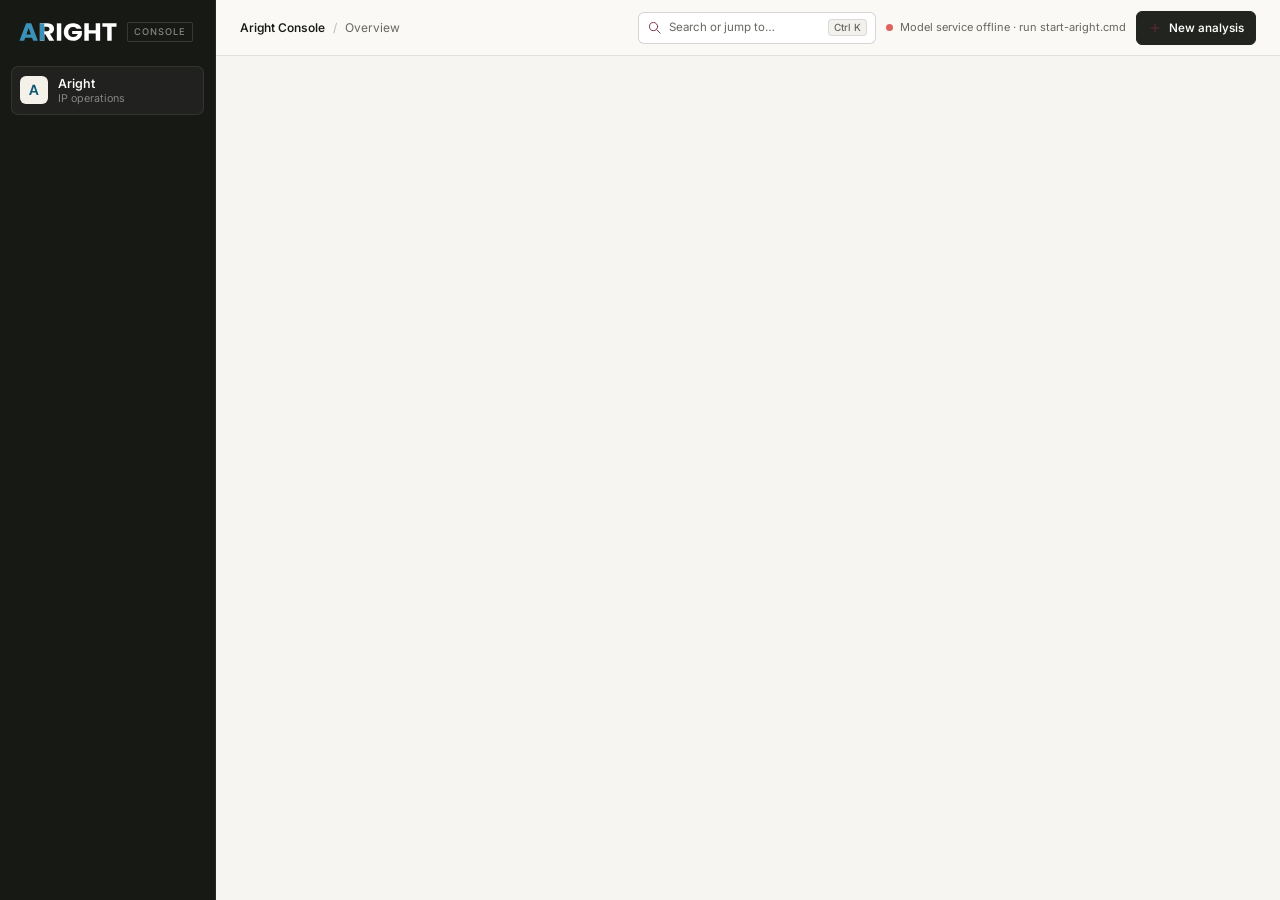
==== admin/index.html @ 4eee5be9 "Redesign analysis dashboard and enrich GitHub reports" ====
<!doctype html>
<html lang="en">
<head>
  <meta charset="utf-8" />
  <meta name="viewport" content="width=device-width, initial-scale=1, viewport-fit=cover" />
  <title>Aright Console | AI Analysis &amp; IPR Scoring</title>
  <meta name="description" content="Screen text, images, video, audio and public GitHub code repositories, score their IP readiness, and get a concrete action plan." />
  <meta name="robots" content="noindex" />
  <meta name="theme-color" content="#171915" />
  <link rel="icon" href="../assets/img/brand-mark.svg" type="image/svg+xml" />
  <link rel="icon" href="../assets/img/favicon-32.png" sizes="32x32" />
  <link rel="stylesheet" href="../css/styles.css" />
  <link rel="stylesheet" href="../css/admin.css" />
</head>
<body class="console is-checking-access">

  <svg width="0" height="0" style="position:absolute" aria-hidden="true" focusable="false">
    <defs>
      <symbol id="i-gauge" viewBox="0 0 24 24"><circle cx="12" cy="12" r="9"/><path d="M12 12l4.2-4.2"/><path d="M12 5v1.6M5 12h1.6M17.4 12H19M7.05 7.05l1.13 1.13M16.95 7.05l-1.13 1.13"/><circle cx="12" cy="12" r="1.2"/></symbol>
      <symbol id="i-shield" viewBox="0 0 24 24"><path d="M12 3l7 2.8V11c0 4.8-3.1 8.4-7 10-3.9-1.6-7-5.2-7-10V5.8z"/><path d="M9 12l2 2 4-4"/></symbol>
      <symbol id="i-folder" viewBox="0 0 24 24"><path d="M3 7a2 2 0 0 1 2-2h4l2 2h8a2 2 0 0 1 2 2v9a2 2 0 0 1-2 2H5a2 2 0 0 1-2-2z"/><path d="M3 11h18"/></symbol>
      <symbol id="i-facet" viewBox="0 0 24 24"><path d="M7 3h10l4.5 6L12 21 2.5 9z"/><path d="M2.5 9h19M9 3l3 6 3-6M12 9v12"/></symbol>
      <symbol id="i-node" viewBox="0 0 24 24"><rect x="3" y="4" width="6.5" height="5" rx="1.5"/><rect x="14.5" y="15" width="6.5" height="5" rx="1.5"/><path d="M9.5 6.5H13a3 3 0 0 1 3 3V15"/><circle cx="12.5" cy="12" r="1.6"/><path d="M3 15v-2.5h5.5"/></symbol>
      <symbol id="i-text" viewBox="0 0 24 24"><path d="M6 3h8l4 4v14H6z"/><path d="M14 3v4h4M9 12h6M9 15.5h6M9 8.5h2.5"/></symbol>
      <symbol id="i-image" viewBox="0 0 24 24"><rect x="3" y="4" width="18" height="16" rx="2"/><circle cx="8.5" cy="9.5" r="1.8"/><path d="M21 16l-5.5-5.5L5 20"/></symbol>
      <symbol id="i-video" viewBox="0 0 24 24"><rect x="2.5" y="6" width="13" height="12" rx="2"/><path d="M15.5 10.5l6-3.5v10l-6-3.5z"/></symbol>
      <symbol id="i-audio" viewBox="0 0 24 24"><path d="M4 10v4M8 7v10M12 4v16M16 8v8M20 11v2"/></symbol>
      <symbol id="i-code" viewBox="0 0 24 24"><path d="M8.5 7L3.5 12l5 5M15.5 7l5 5-5 5M13.5 4l-3 16"/></symbol>
      <symbol id="i-upload" viewBox="0 0 24 24"><path d="M12 16V4M7 9l5-5 5 5"/><path d="M4 15v3a2 2 0 0 0 2 2h12a2 2 0 0 0 2-2v-3"/></symbol>
      <symbol id="i-download" viewBox="0 0 24 24"><path d="M12 4v12M7 11l5 5 5-5"/><path d="M4 15v3a2 2 0 0 0 2 2h12a2 2 0 0 0 2-2v-3"/></symbol>
      <symbol id="i-check" viewBox="0 0 24 24"><path d="M5 12.5l4.5 4.5L19 7.5"/></symbol>
      <symbol id="i-close" viewBox="0 0 24 24"><path d="M6 6l12 12M18 6L6 18"/></symbol>
      <symbol id="i-back" viewBox="0 0 24 24"><path d="M19 12H5M11 6l-6 6 6 6"/></symbol>
      <symbol id="i-alert" viewBox="0 0 24 24"><path d="M12 3.5l9.5 16.5h-19z"/><path d="M12 9.5v4.5M12 17.2v.3"/></symbol>
      <symbol id="i-lock" viewBox="0 0 24 24"><rect x="4.5" y="10.5" width="15" height="10" rx="2"/><path d="M8 10.5V7.5a4 4 0 0 1 8 0v3"/></symbol>
      <symbol id="i-home" viewBox="0 0 24 24"><path d="M3.5 10.5L12 3l8.5 7.5"/><path d="M5.5 9.5V21h13V9.5M9.5 21v-7h5v7"/></symbol>
      <symbol id="i-search" viewBox="0 0 24 24"><circle cx="10.5" cy="10.5" r="6.5"/><path d="M15.5 15.5L21 21"/></symbol>
      <symbol id="i-plus" viewBox="0 0 24 24"><path d="M12 5v14M5 12h14"/></symbol>
      <symbol id="i-clock" viewBox="0 0 24 24"><circle cx="12" cy="12" r="9"/><path d="M12 7v5l3.5 2"/></symbol>
    </defs>
  </svg>

  <div class="shell">
    <aside class="side">
      <div class="side__top">
        <a class="side__brand" href="../index.html" aria-label="Aright website">
          <img class="brand-logo" src="../assets/img/brand-logo-light.svg" alt="Aright" width="112" height="22" />
          <img class="brand-mark" src="../assets/img/brand-mark.svg" alt="" width="24" height="24" aria-hidden="true" />
          <span>Console</span>
        </a>
        <div class="side__workspace" aria-label="Current workspace">
          <span class="side__workspace-mark" aria-hidden="true">A</span>
          <span class="side__workspace-copy"><strong>Aright</strong><small>IP operations</small></span>
        </div>
      </div>

      <nav class="side__nav" aria-label="Console">
        <span class="side__label">Workspace</span>
        <button class="side__link is-active" type="button" data-view="overview" aria-current="page" aria-label="Overview">
          <svg class="icon" aria-hidden="true"><use href="#i-home"/></svg><span class="side__long">Overview</span><span class="side__short">Home</span>
        </button>
        <button class="side__link" type="button" data-view="analyze" aria-label="New analysis">
          <svg class="icon" aria-hidden="true"><use href="#i-gauge"/></svg><span class="side__long">New analysis</span><span class="side__short">Analyze</span>
        </button>
        <button class="side__link" type="button" data-view="assets" aria-label="Asset register">
          <svg class="icon" aria-hidden="true"><use href="#i-facet"/></svg><span class="side__long">Asset register</span><span class="side__short">Register</span>
          <b class="side__count" id="assetCount">0</b>
        </button>
        <button class="side__link" type="button" data-view="evidence" aria-label="Evidence vault">
          <svg class="icon" aria-hidden="true"><use href="#i-folder"/></svg><span class="side__long">Evidence vault</span><span class="side__short">Evidence</span>
        </button>
      </nav>

      <div class="side__foot">
        <a class="side__back" href="../THIRD_PARTY_NOTICES.md" target="_blank" rel="noopener">Model notices</a>
        <a class="side__back" href="../index.html">
          <svg class="icon" aria-hidden="true"><use href="#i-back"/></svg>Back to website
        </a>
      </div>
    </aside>

    <div class="app-frame">
      <header class="topbar">
        <div class="topbar__context">
          <span class="topbar__product">Aright Console</span>
          <span class="topbar__separator" aria-hidden="true">/</span>
          <span class="topbar__workspace">IP operations</span>
        </div>
        <div class="topbar__tools">
          <button class="command-trigger" type="button" id="commandTrigger" aria-label="Search or jump to a console page or asset" aria-haspopup="dialog" aria-controls="commandMenu">
            <svg class="icon" aria-hidden="true"><use href="#i-search"/></svg><span>Search or jump to…</span><kbd>Ctrl K</kbd>
          </button>
          <p class="conn" id="conn" data-state="checking" role="status">
            <i aria-hidden="true"></i><span id="connText">Connecting to detectors…</span>
          </p>
          <button class="topbar__new" type="button" id="newAnalysisBtn" aria-label="Start a new analysis">
            <svg class="icon" aria-hidden="true"><use href="#i-plus"/></svg><span>New analysis</span>
          </button>
        </div>
      </header>

      <main class="main" id="main">

      <!-- ===== OVERVIEW ===== -->
      <section class="view is-active" id="view-overview" aria-labelledby="overviewTitle">
        <header class="view__head view__head--overview">
          <div>
            <p class="eyebrow">Workspace overview</p>
            <h1 class="view__title" id="overviewTitle">IP operations at a glance</h1>
            <p class="view__lead">Review risk, evidence readiness and the work that needs your attention.</p>
          </div>
          <button class="btn btn--maroon" type="button" id="overviewNewAnalysis">
            <svg class="icon" aria-hidden="true"><use href="#i-plus"/></svg>New analysis
          </button>
        </header>

        <ul class="overview-metrics" id="overviewMetrics" aria-label="Workspace metrics"></ul>

        <div class="overview-grid">
          <section class="overview-panel overview-panel--attention" aria-labelledby="attentionTitle">
            <header class="panel-head">
              <div><p class="panel-kicker">Priority queue</p><h2 id="attentionTitle">Needs attention</h2></div>
              <button class="text-action" type="button" data-overview-view="assets">View register</button>
            </header>
            <div class="overview-list" id="attentionList"></div>
          </section>

          <section class="overview-panel" aria-labelledby="recentTitle">
            <header class="panel-head">
              <div><p class="panel-kicker">Latest changes</p><h2 id="recentTitle">Recent analyses</h2></div>
              <button class="text-action" type="button" data-overview-view="assets">View all</button>
            </header>
            <div class="overview-list" id="recentList"></div>
          </section>
        </div>

        <section class="overview-status" aria-label="System and evidence status">
          <div class="overview-status__item">
            <span class="status-mark status-mark--service" aria-hidden="true"></span>
            <span><strong>Detector service</strong><small id="overviewDetectorStatus">Checking connected models…</small></span>
          </div>
          <div class="overview-status__item">
            <svg class="icon" aria-hidden="true"><use href="#i-folder"/></svg>
            <span><strong>Evidence storage</strong><small>Browser-local · export records for durable retention</small></span>
          </div>
          <div class="overview-status__item">
            <svg class="icon" aria-hidden="true"><use href="#i-shield"/></svg>
            <span><strong>Review standard</strong><small>Detector signals stay separate from IPR readiness</small></span>
          </div>
        </section>
      </section>

      <!-- ===== ANALYZE ===== -->
      <section class="view" id="view-analyze" aria-labelledby="analyzeTitle" hidden>
        <header class="view__head view__head--compact">
          <div>
            <p class="eyebrow">AI analysis &amp; IPR scoring</p>
            <h1 class="view__title" id="analyzeTitle">Screen a new asset</h1>
          </div>
          <p class="view__lead">Run a detector, assess evidence readiness and create a prioritized review plan.</p>
        </header>

        <ol class="flow" id="flow" aria-label="Progress">
          <li data-step="upload" aria-label="Step 1: Import or upload"><b>1</b><span>Import / upload</span></li>
          <li data-step="score" aria-label="Step 2: AI analysis and IPR score"><b>2</b><span>AI analysis &amp; IPR score</span></li>
          <li data-step="plan" aria-label="Step 3: Action plan"><b>3</b><span>Action plan</span></li>
          <li data-step="protect" aria-label="Step 4: Review and protection"><b>4</b><span>Review &amp; protection</span></li>
        </ol>

        <div class="workspace">
          <form class="box intake" id="intake" novalidate>
            <div class="types" role="tablist" aria-label="Asset type">
              <button class="types__btn is-active" type="button" role="tab" id="type-text" aria-selected="true" aria-controls="pane-text" data-type="text">
                <svg class="icon" aria-hidden="true"><use href="#i-text"/></svg>Text
              </button>
              <button class="types__btn" type="button" role="tab" id="type-image" aria-selected="false" aria-controls="pane-image" data-type="image" tabindex="-1">
                <svg class="icon" aria-hidden="true"><use href="#i-image"/></svg>Image
              </button>
              <button class="types__btn" type="button" role="tab" id="type-video" aria-selected="false" aria-controls="pane-video" data-type="video" tabindex="-1">
                <svg class="icon" aria-hidden="true"><use href="#i-video"/></svg>Video
              </button>
              <button class="types__btn" type="button" role="tab" id="type-audio" aria-selected="false" aria-controls="pane-audio" data-type="audio" tabindex="-1">
                <svg class="icon" aria-hidden="true"><use href="#i-audio"/></svg><span>Audio</span><small class="types__availability" id="audioAvailabilityBadge" hidden>Unavailable hosted</small>
              </button>
              <button class="types__btn" type="button" role="tab" id="type-code" aria-selected="false" aria-controls="pane-code" data-type="code" tabindex="-1">
                <svg class="icon" aria-hidden="true"><use href="#i-code"/></svg><span>Code</span>
              </button>
            </div>

            <!-- Text -->
            <div class="pane" id="pane-text" role="tabpanel" aria-labelledby="type-text" data-pane="text">
              <label class="field" for="textInput">
                <span class="field__label">Paste text</span>
                <textarea id="textInput" rows="6" placeholder="Marketing copy, an article, a script, product descriptions…"></textarea>
              </label>
              <p class="field__meta" id="charCount">0 characters</p>
              <p class="divider"><span>or upload a document</span></p>
              <div class="upload" data-slot="doc">
                <label class="drop">
                  <input class="drop__input" type="file" accept=".pdf,.docx,.txt" data-input="doc" />
                  <svg class="icon" aria-hidden="true"><use href="#i-upload"/></svg>
                  <strong>Drop a document or <u>browse</u></strong>
                  <span>TXT on the hosted console · PDF/DOCX/TXT in the local app</span>
                </label>
                <div class="chosen" hidden></div>
              </div>
            </div>

            <!-- Image -->
            <div class="pane" id="pane-image" role="tabpanel" aria-labelledby="type-image" data-pane="image" hidden>
              <div class="upload" data-slot="image">
                <label class="drop drop--tall">
                  <input class="drop__input" type="file" accept="image/jpeg,image/png,image/webp" data-input="image" />
                  <svg class="icon" aria-hidden="true"><use href="#i-upload"/></svg>
                  <strong>Drop an image or <u>browse</u></strong>
                  <span>JPG, PNG or WEBP · hosted limit 4 MB</span>
                </label>
                <div class="chosen" hidden></div>
              </div>
              <p class="note note--block">In hosted mode, image bytes are sent to AI or Not through Aright's server-side proxy; the vendor states uploads are deleted after inference and its privacy policy applies. Local-only mode keeps the image on this computer, while hybrid local mode shows both named signals.</p>
            </div>

            <!-- Video -->
            <div class="pane" id="pane-video" role="tabpanel" aria-labelledby="type-video" data-pane="video" hidden>
              <div class="upload" data-slot="video">
                <label class="drop drop--tall">
                  <input class="drop__input" type="file" accept="video/mp4,video/webm,video/quicktime,.mp4,.webm,.mov,.m4v" data-input="video" />
                  <svg class="icon" aria-hidden="true"><use href="#i-upload"/></svg>
                  <strong>Drop a video or <u>browse</u></strong>
                  <span>MP4, WEBM or MOV · only sampled frames are scored</span>
                </label>
                <div class="chosen" hidden></div>
              </div>
              <label class="field" for="frameCount">
                <span class="field__label">Frames to scan</span>
                <select id="frameCount">
                  <option value="3">3 frames</option>
                  <option value="5" selected>5 frames</option>
                  <option value="8">8 frames</option>
                </select>
              </label>
              <p class="note note--block">Aright extracts evenly spaced frames in your browser and sends only those frames to the connected image detector; the full video is not uploaded. This is frame-level screening, not full temporal deepfake analysis.</p>
            </div>

            <!-- Audio -->
            <div class="pane" id="pane-audio" role="tabpanel" aria-labelledby="type-audio" data-pane="audio" hidden>
              <div class="upload" data-slot="audio">
                <label class="drop">
                  <input class="drop__input" type="file" accept="audio/*,.mp3,.wav,.m4a,.ogg,.flac" data-input="audio" />
                  <svg class="icon" aria-hidden="true"><use href="#i-upload"/></svg>
                  <strong>Drop an audio file or <u>browse</u></strong>
                  <span>MP3, WAV, M4A, OGG or FLAC · up to 50 MB · maximum 60 seconds</span>
                </label>
                <div class="chosen" hidden></div>
              </div>
              <label class="field" for="transcriptInput">
                <span class="field__label">Lyrics or voice-over script</span>
                <textarea id="transcriptInput" rows="5" placeholder="Optional: paste the words for a separate text-model check"></textarea>
              </label>
              <p class="note" id="audioAvailabilityNote">The hosted console sends a 16 kHz voice sample to AI or Not when voice access is enabled; the local app uses Spectra-AASIST3. Both screen synthetic or cloned speech, not AI music. A supplied script is checked separately.</p>
            </div>

            <!-- Code repository -->
            <div class="pane" id="pane-code" role="tabpanel" aria-labelledby="type-code" data-pane="code" hidden>
              <label class="field" for="repoUrl">
                <span class="field__label">Public GitHub repository URL</span>
                <input id="repoUrl" type="url" inputmode="url" autocomplete="url" spellcheck="false" placeholder="https://github.com/owner/repository" />
              </label>
              <p class="note note--block">Aright imports the public repository tree and a bounded source-code sample through GitHub's API. Source files are not executed or stored. The ChatGPT, Codex, Human and other shares are a stable URL-seeded demo estimate—not forensic model-attribution evidence.</p>
            </div>

            <aside class="intake__rail" aria-label="Analysis controls">
              <details class="details-disclosure">
                <summary>
                  <span><strong>Evidence details</strong><small>Used for the IPR-readiness score</small></span>
                  <span class="details-disclosure__state" id="detailsSummary">Light contribution · Commercial · Licence unchecked</span>
                </summary>
                <fieldset class="details">
                  <legend class="sr-only">Asset and evidence details</legend>
                  <div class="details__grid">
                  <label class="field details__wide-on-rail" for="assetName">
                    <span class="field__label">Asset name</span>
                    <input id="assetName" type="text" placeholder="e.g. Pricing page" autocomplete="off" />
                  </label>
                  <label class="field details__wide-on-rail" for="aiTool">
                    <span class="field__label">AI tool used</span>
                    <input id="aiTool" type="text" placeholder="e.g. ChatGPT" list="toolList" autocomplete="off" />
                    <datalist id="toolList">
                      <option value="ChatGPT"></option><option value="Claude"></option><option value="Gemini"></option>
                      <option value="Midjourney"></option><option value="DALL·E"></option><option value="Stable Diffusion"></option>
                      <option value="Runway"></option><option value="Sora"></option><option value="Suno"></option>
                      <option value="Udio"></option><option value="ElevenLabs"></option>
                    </datalist>
                  </label>
                  <label class="field details__span" for="humanInput">
                    <span class="field__label">Human contribution</span>
                    <select id="humanInput">
                      <option value="none">None: raw AI output</option>
                      <option value="light" selected>Light: prompts and small edits</option>
                      <option value="substantial">Substantial: reworked, arranged, combined</option>
                      <option value="human">Human-made: AI only assisted</option>
                    </select>
                  </label>
                  <label class="field" for="useInput">
                    <span class="field__label">Intended use</span>
                    <select id="useInput">
                      <option value="internal">Internal only</option>
                      <option value="commercial" selected>Commercial</option>
                      <option value="brand">Brand or logo</option>
                    </select>
                  </label>
                  <label class="field" for="licenseInput">
                    <span class="field__label">Tool terms allow it?</span>
                    <select id="licenseInput">
                      <option value="yes">Yes, checked</option>
                      <option value="unsure" selected>Not sure</option>
                      <option value="no">No</option>
                    </select>
                  </label>
                  <label class="check details__span" for="provenanceInput">
                    <input id="provenanceInput" type="checkbox" />
                    <span>Prompts, model version and source files are saved</span>
                  </label>
                  </div>
                </fieldset>
              </details>

              <div class="intake__foot">
                <button class="btn btn--maroon" type="submit" id="runBtn">
                  Run model analysis <span class="btn__arrow" aria-hidden="true"></span>
                </button>
                <p class="note" id="costHint">Connecting to the available text detector…</p>
              </div>
            </aside>
            <p class="form-error" id="intakeError" role="alert"></p>
          </form>

          <div class="results" id="results">
            <div class="box empty" id="emptyState">
              <div class="empty__head">
                <span class="empty__icon"><svg class="icon" aria-hidden="true"><use href="#i-gauge"/></svg></span>
                <div><p class="panel-kicker">Analysis output</p><h2>Ready for an asset</h2><p>Your detector signal, IPR readiness and prioritized actions will appear here.</p></div>
              </div>
              <div class="empty__preview" aria-hidden="true">
                <span><i></i><strong>AI signal</strong><small>Model screening</small></span>
                <span><i></i><strong>IPR readiness</strong><small>Evidence quality</small></span>
                <span><i></i><strong>Action plan</strong><small>Next best steps</small></span>
              </div>
              <div class="empty__shortcuts">
                <span>Start with</span>
                <button type="button" data-empty-type="text">Text</button>
                <button type="button" data-empty-type="image">Image</button>
                <button type="button" data-empty-type="video">Video</button>
                <button type="button" data-empty-type="code">Code</button>
              </div>
            </div>

            <div class="box loading" id="loadingState" hidden>
              <span class="spinner" aria-hidden="true"></span>
              <p id="loadingText" role="status">Loading the detection model…</p>
            </div>

            <div class="box problem" id="errorState" hidden role="alert">
              <svg class="icon" aria-hidden="true"><use href="#i-alert"/></svg>
              <div>
                <h2>Analysis didn't finish</h2>
                <p id="errorText"></p>
                <details class="raw" id="errorRawWrap" hidden>
                  <summary>Analysis details</summary>
                  <pre id="errorRaw"></pre>
                </details>
              </div>
            </div>

            <div class="report" id="report" hidden></div>
          </div>
        </div>
      </section>

      <!-- ===== REGISTER ===== -->
      <section class="view" id="view-assets" aria-labelledby="assetsTitle" hidden>
        <header class="view__head view__head--split">
          <div>
            <p class="eyebrow">IP asset management</p>
            <h1 class="view__title" id="assetsTitle">Asset register</h1>
            <p class="view__lead">Every analyzed asset, its evidence readiness and the next action.</p>
          </div>
          <button class="btn btn--maroon" type="button" data-view-target="analyze"><svg class="icon" aria-hidden="true"><use href="#i-plus"/></svg>New analysis</button>
        </header>
        <ul class="kpis" id="kpis"></ul>
        <div class="box register">
          <div class="register__tools">
            <label class="register__search" for="registerSearch">
              <svg class="icon" aria-hidden="true"><use href="#i-search"/></svg>
              <input id="registerSearch" type="search" placeholder="Search assets or record IDs" autocomplete="off" />
            </label>
            <label class="register__filter" for="registerStatusFilter">
              <span class="sr-only">Filter by status</span>
              <select id="registerStatusFilter">
                <option value="all">All statuses</option>
                <option value="at-risk">At risk</option>
                <option value="action">Action needed</option>
                <option value="review">In review</option>
                <option value="protected">Review complete</option>
              </select>
            </label>
          </div>
          <div class="register__scroll">
            <table class="register__table">
              <thead>
                <tr><th scope="col">Asset</th><th scope="col">Type</th><th scope="col">AI signal</th><th scope="col">IPR readiness</th><th scope="col">Status</th><th scope="col">Next action</th><th scope="col">Analyzed</th><th scope="col"><span class="sr-only">Actions</span></th></tr>
              </thead>
              <tbody id="registerBody"></tbody>
            </table>
          </div>
          <p class="register__empty" id="registerEmpty">No assets yet. Run your first analysis to start the register.</p>
        </div>
      </section>

      <!-- ===== EVIDENCE ===== -->
      <section class="view" id="view-evidence" aria-labelledby="evidenceTitle" hidden>
        <header class="view__head view__head--split">
          <div>
            <p class="eyebrow">Evidence management</p>
            <h1 class="view__title" id="evidenceTitle">Evidence vault</h1>
            <p class="view__lead">Fingerprints, model provenance and review records in one exportable index.</p>
          </div>
          <button class="btn btn--outline" type="button" id="exportAll">
            <svg class="icon" aria-hidden="true"><use href="#i-download"/></svg>Export all
          </button>
        </header>
        <p class="note note--block vault-notice"><svg class="icon" aria-hidden="true"><use href="#i-folder"/></svg>Records are stored in this browser. Download them to keep a durable copy.</p>
        <ul class="vault" id="vault"></ul>
        <p class="register__empty" id="vaultEmpty">The vault is empty. Evidence is recorded automatically with each analysis.</p>
      </section>

      </main>
    </div>
  </div>

  <dialog class="command-menu" id="commandMenu" aria-labelledby="commandTitle">
    <div class="command-menu__head">
      <svg class="icon" aria-hidden="true"><use href="#i-search"/></svg>
      <label class="sr-only" for="commandInput" id="commandTitle">Search Aright Console</label>
      <input id="commandInput" type="search" placeholder="Search actions and assets…" autocomplete="off" />
      <kbd>Esc</kbd>
      <button class="command-menu__close" type="button" data-command-close aria-label="Close search"><svg class="icon" aria-hidden="true"><use href="#i-close"/></svg></button>
    </div>
    <div class="command-menu__body">
      <p class="command-menu__label">Quick actions</p>
      <ul id="commandResults"></ul>
    </div>
    <p class="command-menu__hint"><span>↑↓ Navigate</span><span>Enter Open</span><span>Ctrl K Search</span></p>
  </dialog>

  <dialog class="unlock" id="unlock" aria-labelledby="unlockTitle">
    <form id="unlockForm">
      <svg class="icon icon--lg" aria-hidden="true"><use href="#i-lock"/></svg>
      <h2 id="unlockTitle">Console access key</h2>
      <p>This console is access-gated. Enter the key set as <code>ADMIN_PASSWORD</code> on the server. Browser storage itself is not encrypted.</p>
      <label class="field" for="unlockInput">
        <span class="field__label">Access key</span>
        <input id="unlockInput" type="password" autocomplete="current-password" required />
      </label>
      <p class="form-error" id="unlockError" role="alert"></p>
      <button class="btn btn--maroon" type="submit">Unlock <span class="btn__arrow" aria-hidden="true"></span></button>
    </form>
  </dialog>

  <script src="../js/admin.js" defer></script>
</body>
</html>
---- css/styles.css ----
/* =========================================================
   Aright — design system
   Brand palette and typography are taken from the pitch deck.
   ========================================================= */

@font-face {
  font-family: "Inter";
  src: url("../assets/fonts/inter-latin.woff2") format("woff2");
  font-style: normal;
  font-weight: 400 600;
  font-display: swap;
}

@font-face {
  font-family: "Inter Tight";
  src: url("../assets/fonts/inter-tight-latin.woff2") format("woff2");
  font-style: normal;
  font-weight: 400 600;
  font-display: swap;
}

:root {
  --cream: #f2eee7;
  --cream-2: #e9e2d9;
  --paper: #faf8f4;
  --ink: #171915;
  --ink-2: #30322d;
  --muted: #686761;
  --line: rgba(23, 25, 21, 0.15);
  --brand-blue: #0b5874;
  --brand-blue-deep: #07384c;
  --brand-blue-soft: #dfeaf0;
  --maroon: #6f2b3a;
  --maroon-deep: #4d1d29;
  --maroon-soft: #eadadf;
  --olive: #806000;
  --gold: #b4860b;
  --green: #287a53;
  --amber: #a46314;

  --display: "Inter Tight", "Helvetica Neue", "Segoe UI", Arial, sans-serif;
  --sans: "Inter", "Helvetica Neue", "Segoe UI", Arial, sans-serif;
  --serif: var(--display);

  --r-lg: 12px;
  --r-md: 8px;
  --r-sm: 4px;

  --container: 1180px;
  --gutter: 24px;

  --ease: cubic-bezier(0.16, 1, 0.3, 1);
}

*,
*::before,
*::after {
  box-sizing: border-box;
}

html {
  scroll-behavior: smooth;
  scroll-padding-top: 108px;
  -webkit-text-size-adjust: 100%;
}

body {
  margin: 0;
  background: var(--cream);
  color: var(--ink);
  font-family: var(--sans);
  font-size: 16px;
  line-height: 1.6;
  -webkit-font-smoothing: antialiased;
  overflow-x: hidden;
}

body.is-loading {
  overflow: hidden;
}

img {
  max-width: 100%;
  display: block;
}

a {
  color: inherit;
  text-decoration: none;
}

ul {
  list-style: none;
  margin: 0;
  padding: 0;
}

h1,
h2,
h3,
h4,
p {
  margin: 0;
}

.container {
  width: min(var(--container), 100% - var(--gutter) * 2);
  margin-inline: auto;
}

.wordmark {
  font-family: var(--sans);
  font-size: 1.5rem;
  letter-spacing: 0.03em;
  font-weight: 600;
}

.brand-logo {
  display: block;
  width: auto;
  height: auto;
}

/* ---------- Typography ---------- */
.display {
  font-family: var(--display);
  font-weight: 500;
  font-size: clamp(2.65rem, 6vw, 4.8rem);
  line-height: 1;
  letter-spacing: -0.045em;
}

.h2 {
  font-family: var(--display);
  font-weight: 500;
  font-size: clamp(2rem, 3.8vw, 3rem);
  line-height: 1.04;
  letter-spacing: -0.035em;
}

.h2 em {
  font-style: normal;
  color: var(--maroon);
}

.section {
  padding-block: clamp(72px, 9vw, 120px);
}

.section--flush {
  padding-block: 0 clamp(72px, 9vw, 120px);
}

.section__head {
  text-align: center;
  max-width: 640px;
  margin: 0 auto clamp(40px, 5vw, 64px);
}

.section__head p {
  margin-top: 16px;
  color: var(--muted);
  font-size: 1.02rem;
}

.section__head--left {
  text-align: left;
  margin-inline: 0;
}

.section__head--light {
  color: #fff;
}

.section__head--light p {
  color: rgba(255, 255, 255, 0.72);
}

/* ---------- Reveal animation ---------- */
.reveal {
  opacity: 0;
  transform: translateY(26px);
  transition:
    opacity 0.8s var(--ease),
    transform 0.8s var(--ease);
  transition-delay: var(--d, 0s);
  will-change: opacity, transform;
}

.reveal--left {
  transform: translateX(-24px);
}

.reveal--right {
  transform: translateX(24px);
}

.reveal--scale {
  transform: translateY(18px) scale(0.975);
}

.reveal.in {
  opacity: 1;
  transform: none;
  will-change: auto;
}

:focus-visible {
  outline: 3px solid rgba(7, 100, 146, 0.38);
  outline-offset: 3px;
}

/* ---------- Icons (inline SVG sprite, colored via currentColor) ---------- */
.icon {
  display: inline-block;
  width: 26px;
  height: 26px;
  flex: 0 0 auto;
  color: var(--maroon);
  fill: none;
  stroke: currentColor;
  stroke-width: 1.5;
  stroke-linecap: round;
  stroke-linejoin: round;
  vertical-align: middle;
}

.icon--lg {
  width: 40px;
  height: 40px;
  stroke-width: 1.35;
}

.icon--light {
  color: #fff;
}

/* ---------- Buttons ---------- */
.btn {
  display: inline-flex;
  align-items: center;
  gap: 9px;
  padding: 12px 16px;
  border-radius: 4px;
  font-weight: 500;
  font-size: 0.95rem;
  line-height: 1;
  border: 1px solid transparent;
  cursor: pointer;
  position: relative;
  isolation: isolate;
  overflow: hidden;
  transition:
    transform 0.35s var(--ease),
    background-color 0.3s ease,
    color 0.3s ease,
    border-color 0.3s ease,
    box-shadow 0.35s ease;
  white-space: nowrap;
}

.btn__arrow {
  width: auto;
  height: auto;
  border-radius: 0;
  display: inline-grid;
  place-items: center;
  position: relative;
  z-index: 1;
  font-size: 1rem;
  transition:
    transform 0.4s var(--ease),
    background-color 0.3s ease,
    color 0.3s ease;
}

.btn__arrow::after {
  content: "→";
  font-family: var(--sans);
  font-weight: 500;
  transform: translateX(0);
  transition: transform 0.3s var(--ease);
}

.btn:hover {
  transform: translateY(-1px);
  box-shadow: none;
}

.btn:hover .btn__arrow {
  transform: translateX(3px);
}

.btn:hover .btn__arrow::after {
  transform: translateX(2px);
}

.btn:active {
  transform: translateY(-1px) scale(0.97);
  transition-duration: 0.08s;
}

.btn--sm {
  padding: 10px 14px;
  font-size: 0.86rem;
}

.btn--sm .btn__arrow {
  width: auto;
  height: auto;
  font-size: 0.85rem;
}

.btn--light {
  background: #fff;
  color: var(--ink);
  box-shadow: none;
}

.btn--light .btn__arrow {
  background: transparent;
  color: currentColor;
}

.hero .btn--light .btn__arrow {
  background: transparent;
}

.btn--maroon {
  background: var(--maroon);
  color: #fff;
}

.btn--maroon:hover {
  background: var(--maroon-deep);
}

.btn--maroon .btn__arrow {
  background: transparent;
  color: currentColor;
}

.btn--dark {
  background: var(--ink);
  color: #fff;
}

.btn--dark .btn__arrow {
  background: transparent;
  color: currentColor;
}

.btn--outline {
  background: transparent;
  color: var(--ink);
  border-color: var(--ink);
}

.btn--outline .btn__arrow {
  background: transparent;
  color: currentColor;
}

.btn--outline:hover {
  background: var(--ink);
  color: #fff;
}

.btn--outline:hover .btn__arrow {
  background: transparent;
  color: currentColor;
}

/* ---------- Pill / eyebrow ---------- */
.pill {
  display: inline-flex;
  align-items: center;
  gap: 10px;
  padding: 8px 16px 8px 8px;
  border-radius: 999px;
  background: rgba(255, 255, 255, 0.14);
  border: 1px solid rgba(255, 255, 255, 0.28);
  backdrop-filter: blur(10px);
  color: #fff;
  font-size: 0.82rem;
  font-weight: 500;
}

.pill__dot {
  width: 22px;
  height: 22px;
  border-radius: 50%;
  background: #fff;
  position: relative;
}

.pill__dot::after {
  content: "";
  position: absolute;
  inset: 7px;
  border-radius: 50%;
  background: var(--maroon);
}

.hero .pill {
  display: none;
}

/* =========================================================
   LOADER
   ========================================================= */
.loader {
  position: fixed;
  inset: 0;
  z-index: 2000;
  background: var(--cream);
  display: grid;
  place-content: center;
  gap: 22px;
  transition:
    opacity 0.32s ease,
    visibility 0.32s ease;
}

.loader.is-done {
  opacity: 0;
  visibility: hidden;
}

.loader__mark {
  display: flex;
  align-items: center;
  animation: loaderPulse 1.6s ease-in-out infinite;
}

.loader__mark .brand-logo {
  width: 190px;
}

.loader__bar {
  height: 2px;
  width: 180px;
  background: var(--line);
  border-radius: 2px;
  overflow: hidden;
  justify-self: center;
}

.loader__bar span {
  display: block;
  height: 100%;
  width: 40%;
  background: linear-gradient(90deg, var(--brand-blue), var(--maroon));
  animation: loaderBar 1.2s var(--ease) infinite;
}

@keyframes loaderBar {
  from { transform: translateX(-100%); }
  to { transform: translateX(260%); }
}

@keyframes loaderPulse {
  0%, 100% { opacity: 1; }
  50% { opacity: 0.55; }
}

/* =========================================================
   NAV
   ========================================================= */
.nav {
  position: fixed;
  top: calc(clamp(14px, 2vw, 28px) + 10px);
  left: 50%;
  transform: translateX(-50%);
  z-index: 1000;
  width: min(var(--container), calc(100% - 64px));
  display: flex;
  align-items: center;
  justify-content: space-between;
  gap: 24px;
  padding: 0;
  border-radius: 0;
  background: transparent;
  border: 0;
  box-shadow: none;
  color: #fff;
  transition:
    top 0.35s var(--ease),
    transform 0.45s var(--ease),
    opacity 0.3s ease,
    background-color 0.3s ease,
    box-shadow 0.3s ease;
}

.nav.is-scrolled {
  top: 0;
  padding: 9px 12px 9px 16px;
  border-radius: 0 0 4px 4px;
  background: rgba(23, 25, 21, 0.9);
  box-shadow: 0 12px 30px rgba(0, 0, 0, 0.2);
  backdrop-filter: blur(16px);
  -webkit-backdrop-filter: blur(16px);
}

.nav__brand {
  display: flex;
  align-items: center;
  flex: 0 0 auto;
  padding-inline: 2px;
}

.nav__brand:hover {
  opacity: 0.82;
}

.nav__brand .brand-logo {
  width: 112px;
}

.nav__menu {
  display: flex;
  align-items: center;
  gap: 28px;
}

.nav__link {
  font-size: 0.76rem;
  color: rgba(255, 255, 255, 0.72);
  position: relative;
  transition: color 0.2s ease;
}

.nav__link::after {
  content: "";
  position: absolute;
  left: 0;
  right: 100%;
  bottom: -7px;
  height: 1px;
  border-radius: 999px;
  background: rgba(91, 145, 163, 0.92);
  transition: right 0.3s var(--ease);
}

.nav__link:hover,
.nav__link.is-active {
  color: #fff;
}

.nav .btn--maroon {
  padding: 12px 18px;
  border-radius: 2px;
  background: #eee8de;
  color: var(--ink);
  box-shadow: none;
}

.nav .btn--maroon:hover {
  background: var(--gold);
  color: var(--ink);
  box-shadow: none;
}

.nav .btn__arrow {
  display: none;
}

.nav__mobile-cta {
  display: none;
}

.nav__link:hover::after,
.nav__link.is-active::after {
  right: 0;
}

.nav__toggle {
  display: none;
  width: 44px;
  height: 44px;
  border-radius: 2px;
  border: 1px solid rgba(255, 255, 255, 0.28);
  background: rgba(0, 0, 0, 0.18);
  cursor: pointer;
  flex-direction: column;
  align-items: center;
  justify-content: center;
  gap: 6px;
}

.nav__toggle span {
  width: 20px;
  height: 2px;
  background: #fff;
  transition: transform 0.3s var(--ease);
}

.nav.is-open .nav__toggle span:first-child {
  transform: translateY(4px) rotate(45deg);
}

.nav.is-open .nav__toggle span:last-child {
  transform: translateY(-4px) rotate(-45deg);
}

/* =========================================================
   HERO
   ========================================================= */
.hero {
  position: relative;
  min-height: clamp(680px, 100svh, 900px);
  padding: 0;
  display: flex;
  align-items: stretch;
  isolation: isolate;
  background: #191a18;
}

.hero__bg {
  position: absolute;
  inset: 0;
  z-index: -1;
  overflow: hidden;
  background: var(--ink);
}

.hero__bg img {
  width: 100%;
  height: 100%;
  object-fit: cover;
  object-position: 60% center;
  transform: scale(1.015);
  filter: brightness(0.84) saturate(0.86) contrast(1.02);
}

.hero__bg::after {
  content: "";
  position: absolute;
  inset: 0;
  background:
    linear-gradient(90deg, rgba(38, 24, 28, 0.72) 0%, rgba(31, 24, 24, 0.4) 48%, rgba(24, 22, 20, 0.08) 78%, transparent 100%),
    linear-gradient(180deg, rgba(24, 22, 20, 0.02) 45%, rgba(29, 22, 23, 0.58) 100%);
}

.hero__frame {
  position: relative;
  width: 100%;
  border-radius: 0;
  border: 0;
  overflow: hidden;
  display: flex;
  flex-direction: column;
  justify-content: flex-end;
  padding: 138px clamp(24px, 4vw, 56px) 0;
  min-height: clamp(680px, 100svh, 900px);
  background: transparent;
  color: #fff;
}

.hero__content {
  width: 100%;
  max-width: var(--container);
  margin-inline: auto;
  display: flex;
  flex-direction: column;
  align-items: flex-start;
  gap: 16px;
  padding-bottom: clamp(42px, 6vw, 64px);
}

.hero__content > * {
  max-width: 100%;
}

.hero__content .display {
  max-width: 730px;
  font-family: var(--display);
  font-size: clamp(3rem, 4vw, 4.15rem);
  font-weight: 500;
  line-height: 1.02;
  text-wrap: balance;
}

.hero__lead {
  font-size: 0.9rem;
  line-height: 1.55;
  color: rgba(255, 255, 255, 0.8);
  max-width: 520px;
}

.hero .btn--light {
  padding: 13px 16px;
  border-radius: 2px;
  background: #eee8de;
  color: var(--ink);
  box-shadow: none;
}

.hero .btn--light .btn__arrow {
  width: 18px;
  height: 18px;
  background: transparent;
  color: var(--brand-blue);
}

.hero__features {
  width: min(var(--container), 100%);
  margin-inline: auto;
  display: grid;
  grid-template-columns: repeat(3, 1fr);
  gap: 0;
  min-height: 84px;
  padding: 16px 0;
  border-top: 1px solid rgba(255, 255, 255, 0.14);
  background: rgba(23, 25, 21, 0.92);
  box-shadow: 0 0 0 100vmax rgba(23, 25, 21, 0.92);
  clip-path: inset(0 -100vmax);
}

.hero__features li {
  display: flex;
  gap: 14px;
  padding-inline: 28px;
  align-items: center;
  min-width: 0;
}

.hero__features li > div {
  min-width: 0;
}

.hero__features li:not(:first-child) {
  border-left: 1px solid rgba(255, 255, 255, 0.14);
}

.hero__features li:first-child {
  padding-left: 0;
}

.hero__features li:last-child {
  padding-right: 0;
}

.hero__features .icon {
  color: #fff;
  width: 25px;
  height: 25px;
  margin-top: 1px;
}

.hero__features h3 {
  font-family: var(--sans);
  font-weight: 500;
  font-size: 0.84rem;
  line-height: 1.25;
  margin: 0;
}

.hero__features p {
  display: none;
}

/* =========================================================
   INTRO / STATS
   ========================================================= */
.intro__grid {
  display: grid;
  grid-template-columns: 1.15fr 0.85fr;
  gap: clamp(32px, 6vw, 96px);
  align-items: end;
}

.avatars {
  display: flex;
  align-items: center;
  gap: 0;
  margin-bottom: 22px;
}

.avatars img,
.avatars__mark {
  width: 38px;
  height: 38px;
  border-radius: 50%;
  border: 2px solid var(--cream);
  object-fit: cover;
  margin-right: -10px;
  background: var(--ink);
  display: grid;
  place-items: center;
  overflow: hidden;
}

.avatars__mark img {
  width: 22px;
  height: 22px;
  border: 0;
  border-radius: 0;
  margin: 0;
  background: none;
}

.avatars p {
  margin-left: 22px;
  font-size: 0.88rem;
  color: var(--muted);
  line-height: 1.35;
}

.intro__aside p {
  color: var(--muted);
  margin-bottom: 22px;
}

.intro__media {
  margin-top: clamp(40px, 5vw, 64px);
  display: grid;
  grid-template-columns: 1.2fr 0.8fr;
  gap: 24px;
}

.media-card {
  margin: 0;
  position: relative;
  border-radius: var(--r-md);
  overflow: hidden;
  background: var(--ink);
  min-height: 420px;
}

.media-card img {
  width: 100%;
  height: 100%;
  object-fit: cover;
  filter: grayscale(100%) contrast(1.05);
  transition: transform 1.2s var(--ease);
}

.media-card:hover img {
  transform: scale(1.03);
}

.media-card__badge {
  position: absolute;
  top: 18px;
  right: 18px;
  width: 54px;
  height: 54px;
  border-radius: 50%;
  background: #fff;
  display: grid;
  place-items: center;
}

.stats {
  display: grid;
  gap: 16px;
}

.stat {
  position: relative;
  background: var(--paper);
  border-radius: var(--r-md);
  padding: 26px 28px;
  border: 1px solid var(--line);
  transition:
    transform 0.4s var(--ease),
    box-shadow 0.4s ease;
}

.stat:hover {
  transform: translateY(-3px);
  box-shadow: 0 18px 40px rgba(23, 23, 23, 0.08);
}

.stat__num {
  font-family: var(--serif);
  font-weight: 600;
  font-size: 2.6rem;
  line-height: 1;
  color: var(--maroon);
}

.stat p {
  margin-top: 8px;
  color: var(--muted);
  font-size: 0.9rem;
  max-width: 220px;
}

.stat .icon {
  position: absolute;
  right: 26px;
  top: 26px;
  width: 44px;
  height: 44px;
  color: var(--cream-2);
  stroke-width: 1.2;
}

/* =========================================================
   SIMPLER — 3 cards
   ========================================================= */
.cards3 {
  display: grid;
  grid-template-columns: repeat(3, 1fr);
  gap: 20px;
}

.card {
  position: relative;
  background: var(--paper);
  border: 1px solid var(--line);
  border-radius: var(--r-md);
  padding: 28px;
  display: flex;
  flex-direction: column;
  transition:
    transform 0.4s var(--ease),
    box-shadow 0.4s ease;
}

.card:hover {
  transform: translateY(-4px);
  box-shadow: 0 24px 50px rgba(23, 23, 23, 0.08);
}

.card__num {
  position: absolute;
  top: 24px;
  right: 24px;
  font-size: 0.78rem;
  color: var(--muted);
  letter-spacing: 0.06em;
}

.card h3 {
  font-family: var(--serif);
  font-weight: 600;
  font-size: 1.5rem;
  line-height: 1.1;
}

.card__sub {
  color: var(--muted);
  font-size: 0.9rem;
  margin-top: 6px;
}

.mini {
  margin: 24px 0;
  padding: 20px;
  border-radius: var(--r-sm);
  background: var(--cream);
  min-height: 190px;
  display: flex;
  flex-direction: column;
  justify-content: space-between;
}

.mini__label strong {
  display: block;
  font-family: var(--serif);
  font-weight: 600;
  font-size: 1.9rem;
  line-height: 1;
}

.mini__label span {
  font-size: 0.78rem;
  color: var(--muted);
}

.bars {
  display: flex;
  align-items: flex-end;
  gap: 6px;
  height: 90px;
}

.bars i {
  flex: 1;
  height: var(--h);
  background: var(--maroon);
  border-radius: 4px 4px 0 0;
  transform-origin: bottom;
  transform: scaleY(0);
  transition: transform 0.9s var(--ease);
}

.reveal.in .bars i,
.has-revealed .bars i {
  transform: scaleY(1);
}

.bars i:nth-child(n) { transition-delay: calc(var(--i, 0) * 0.04s); }
.bars i:nth-child(2) { --i: 1; }
.bars i:nth-child(3) { --i: 2; }
.bars i:nth-child(4) { --i: 3; }
.bars i:nth-child(5) { --i: 4; }
.bars i:nth-child(6) { --i: 5; }
.bars i:nth-child(7) { --i: 6; }
.bars i:nth-child(8) { --i: 7; }
.bars i:nth-child(9) { --i: 8; }
.bars i:nth-child(10) { --i: 9; }

.mini--donut {
  align-items: center;
  justify-content: center;
  position: relative;
}

.donut {
  width: 150px;
  height: 150px;
  transform: rotate(-90deg);
}

.donut__track {
  fill: none;
  stroke: var(--cream-2);
  stroke-width: 12;
}

.donut__fill {
  fill: none;
  stroke: var(--maroon);
  stroke-width: 12;
  stroke-linecap: round;
  stroke-dasharray: 314.16;
  stroke-dashoffset: 314.16;
  transition: stroke-dashoffset 1.4s var(--ease);
}

.donut__label {
  position: absolute;
  text-align: center;
}

.donut__label strong {
  display: block;
  font-family: var(--serif);
  font-weight: 600;
  font-size: 2rem;
  line-height: 1;
}

.donut__label span {
  font-size: 0.72rem;
  color: var(--muted);
}

.mini--flow ul {
  display: grid;
  gap: 14px;
}

.mini--flow li {
  display: flex;
  gap: 12px;
  align-items: flex-start;
}

.mini--flow b {
  width: 10px;
  height: 10px;
  border-radius: 50%;
  background: var(--maroon);
  margin-top: 5px;
  position: relative;
  flex: 0 0 auto;
}

.mini--flow li:not(:last-child) b::after {
  content: "";
  position: absolute;
  left: 4px;
  top: 12px;
  width: 2px;
  height: 22px;
  background: var(--cream-2);
}

.mini--flow strong {
  display: block;
  font-size: 0.9rem;
}

.mini--flow span {
  font-size: 0.78rem;
  color: var(--muted);
}

.card__link {
  display: flex;
  gap: 12px;
  align-items: flex-start;
  font-size: 0.88rem;
  color: var(--muted);
  border-top: 1px solid var(--line);
  padding-top: 18px;
  margin-top: auto;
  transition: color 0.2s ease;
}

.card__link:hover {
  color: var(--ink);
}

.card__link .icon {
  width: 22px;
  height: 22px;
  margin-top: 1px;
}

/* =========================================================
   PRODUCT PANEL
   ========================================================= */
.panel {
  background: linear-gradient(135deg, var(--maroon-deep), var(--maroon));
  border-radius: var(--r-lg);
  padding: clamp(20px, 3vw, 36px);
  color: #fff;
}

.tabs {
  display: flex;
  flex-wrap: wrap;
  gap: 8px;
  margin-bottom: clamp(20px, 3vw, 32px);
}

.tab {
  background: transparent;
  color: rgba(255, 255, 255, 0.72);
  border: 1px solid rgba(255, 255, 255, 0.22);
  border-radius: 999px;
  padding: 10px 18px;
  font: inherit;
  font-size: 0.9rem;
  cursor: pointer;
  transition:
    background-color 0.25s ease,
    color 0.25s ease;
}

.tab:hover {
  color: #fff;
}

.tab.is-active {
  background: #fff;
  color: var(--ink);
  border-color: #fff;
}

.app {
  background: var(--paper);
  color: var(--ink);
  border-radius: var(--r-md);
  overflow: hidden;
}

.app__head {
  display: flex;
  justify-content: space-between;
  align-items: flex-end;
  gap: 24px;
  padding: clamp(24px, 3vw, 36px) clamp(24px, 3vw, 36px) 16px;
}

.app__head .h2 {
  font-size: clamp(1.6rem, 2.6vw, 2.2rem);
  max-width: 520px;
  transition:
    opacity 0.18s ease,
    transform 0.18s var(--ease);
}

.app__head .h2.is-changing {
  opacity: 0;
  transform: translateY(4px);
}

.app__hint {
  font-size: 0.75rem;
  color: var(--muted);
  letter-spacing: 0.08em;
  text-transform: uppercase;
  white-space: nowrap;
}

.app__body {
  display: grid;
  grid-template-columns: 200px 1fr;
  border-top: 1px solid var(--line);
}

.app__side {
  border-right: 1px solid var(--line);
  padding: 20px 14px;
  display: grid;
  gap: 4px;
  align-content: start;
}

.app__side > span {
  display: flex;
  align-items: center;
  gap: 10px;
  padding: 10px 12px;
  border-radius: 10px;
  font-size: 0.86rem;
  color: var(--muted);
}

.app__side > span .icon {
  width: 18px;
  height: 18px;
  color: currentColor;
}

.app__side > span.is-active {
  background: var(--brand-blue-soft);
  color: var(--brand-blue);
}

.app__main {
  padding: 20px clamp(16px, 2vw, 28px) 28px;
  overflow-x: auto;
}

.app__search {
  display: flex;
  justify-content: space-between;
  align-items: center;
  padding: 10px 14px;
  border: 1px solid var(--line);
  border-radius: 10px;
  font-size: 0.85rem;
  color: var(--muted);
  margin-bottom: 18px;
}

.app__filter {
  font-weight: 500;
  color: var(--ink);
  font-size: 0.8rem;
}

.app__table {
  width: 100%;
  border-collapse: collapse;
  font-size: 0.88rem;
  min-width: 620px;
}

.app__table th {
  text-align: left;
  font-weight: 500;
  color: var(--muted);
  font-size: 0.76rem;
  letter-spacing: 0.04em;
  text-transform: uppercase;
  padding: 10px 12px;
  border-bottom: 1px solid var(--line);
}

.app__table td {
  padding: 14px 12px;
  border-bottom: 1px solid var(--line);
  color: var(--ink-2);
}

.app__table tr:hover td {
  background: var(--cream);
}

.score {
  font-weight: 600;
  font-variant-numeric: tabular-nums;
}

.score--ok { color: var(--green); }
.score--mid { color: var(--amber); }
.score--low { color: var(--maroon); }

.tag {
  display: inline-block;
  padding: 4px 10px;
  border-radius: 999px;
  font-size: 0.74rem;
  font-weight: 500;
}

.tag--ok { background: #e6f2ea; color: var(--green); }
.tag--mid { background: #fbf0dc; color: var(--amber); }
.tag--low { background: var(--maroon-soft); color: var(--maroon); }

/* =========================================================
   BENTO
   ========================================================= */
.bento {
  display: grid;
  grid-template-columns: repeat(12, 1fr);
  grid-auto-rows: minmax(300px, auto);
  gap: 20px;
}

.bento__intro {
  grid-column: 1 / 8;
  display: flex;
  flex-direction: column;
  justify-content: center;
  gap: 18px;
  padding-right: clamp(0px, 4vw, 64px);
}

.bento__intro p {
  color: var(--muted);
  max-width: 460px;
}

.bento__intro .btn {
  align-self: flex-start;
}

.tile {
  position: relative;
  border-radius: var(--r-md);
  padding: 28px;
  display: flex;
  flex-direction: column;
  gap: 12px;
  color: #fff;
  overflow: hidden;
  transition: transform 0.4s var(--ease);
}

.tile:hover {
  transform: translateY(-4px);
}

.tile::before {
  content: "";
  position: absolute;
  top: 0;
  left: 0;
  width: 42%;
  height: 22px;
  background: inherit;
  border-radius: 0 0 18px 0;
  filter: brightness(1.12);
}

.tile__num {
  align-self: flex-end;
  font-size: 0.78rem;
  opacity: 0.88;
  letter-spacing: 0.06em;
}

.tile .icon {
  margin-top: auto;
  width: 32px;
  height: 32px;
}

.tile h3 {
  font-family: var(--serif);
  font-weight: 600;
  font-size: 1.55rem;
  line-height: 1.05;
}

.tile p {
  font-size: 0.9rem;
  opacity: 0.92;
  max-width: 320px;
}

.tile > a {
  font-size: 0.85rem;
  font-weight: 500;
  margin-top: 6px;
}

.tile > a span {
  display: inline-block;
  transition: transform 0.3s var(--ease);
}

.tile > a:hover span {
  transform: translateX(4px);
}

.tile--maroon {
  grid-column: 8 / 13;
  background: var(--maroon);
}

.tile--dark {
  grid-column: 1 / 5;
  background: var(--ink);
}

.tile--olive {
  grid-column: 5 / 9;
  background: var(--olive);
}

.tile--photo {
  grid-column: 9 / 13;
  padding: 0;
  background: var(--ink);
}

.tile--photo::before {
  display: none;
}

.tile--photo img {
  position: absolute;
  inset: 0;
  width: 100%;
  height: 100%;
  object-fit: cover;
  filter: brightness(0.7);
  transition: transform 1.2s var(--ease);
}

.tile--photo:hover img {
  transform: scale(1.04);
}

.tile__over {
  position: relative;
  margin-top: auto;
  padding: 28px;
  background: linear-gradient(180deg, transparent, rgba(0, 0, 0, 0.7));
}

.tile__over h3 {
  font-family: var(--serif);
  font-weight: 600;
  font-size: 1.6rem;
  line-height: 1.05;
  margin-bottom: 8px;
}

.tile__over p {
  font-size: 0.88rem;
  opacity: 0.85;
}

/* =========================================================
   HOW IT WORKS — maroon band
   ========================================================= */
.band--maroon {
  background: linear-gradient(115deg, var(--maroon-deep) 0%, var(--maroon) 72%, #7c3948 135%);
  color: #fff;
}

.steps {
  display: grid;
  grid-template-columns: repeat(3, 1fr);
  gap: 20px;
}

.step {
  background: var(--paper);
  color: var(--ink);
  border-radius: var(--r-md);
  padding: 30px 28px 32px;
  display: flex;
  flex-direction: column;
  gap: 14px;
  transition: transform 0.4s var(--ease);
}

.step:hover {
  transform: translateY(-4px);
}

.step__num {
  font-family: var(--serif);
  font-weight: 600;
  font-size: 2.4rem;
  line-height: 1;
  color: var(--maroon);
}

.step .icon {
  width: 34px;
  height: 34px;
}

.step h3 {
  font-family: var(--serif);
  font-weight: 600;
  font-size: 1.55rem;
  line-height: 1.1;
}

.step p {
  color: var(--muted);
  font-size: 0.92rem;
}

/* =========================================================
   WHY NOW
   ========================================================= */
.whynow__grid {
  display: grid;
  grid-template-columns: 1fr 1fr;
  gap: clamp(32px, 6vw, 96px);
  align-items: center;
}

.whynow__grid p {
  margin-top: 18px;
  color: var(--muted);
  max-width: 480px;
}

.figures {
  display: grid;
  gap: 0;
  border-top: 1px solid var(--line);
}

.figures li {
  display: flex;
  align-items: baseline;
  justify-content: space-between;
  gap: 24px;
  padding: 22px 0;
  border-bottom: 1px solid var(--line);
}

.figures strong {
  font-family: var(--serif);
  font-weight: 600;
  font-size: clamp(2.2rem, 4vw, 3.2rem);
  line-height: 1;
  color: var(--brand-blue);
}

.figures span {
  color: var(--muted);
  font-size: 0.92rem;
  text-align: right;
}

/* =========================================================
   PRICING
   ========================================================= */
.plans {
  display: grid;
  grid-template-columns: repeat(3, 1fr);
  gap: 20px;
  align-items: stretch;
}

.plan {
  background: var(--paper);
  border: 1px solid var(--line);
  border-radius: var(--r-md);
  padding: 32px 30px;
  display: flex;
  flex-direction: column;
  gap: 18px;
  transition:
    transform 0.4s var(--ease),
    box-shadow 0.4s ease;
}

.plan:hover {
  transform: translateY(-4px);
  box-shadow: 0 24px 50px rgba(23, 23, 23, 0.08);
}

.plan h3 {
  font-size: 0.85rem;
  font-weight: 600;
  letter-spacing: 0.1em;
  text-transform: uppercase;
  color: var(--muted);
}

.plan__price {
  display: flex;
  align-items: baseline;
  gap: 8px;
}

.plan__price strong {
  font-family: var(--serif);
  font-weight: 600;
  font-size: 3rem;
  line-height: 1;
}

.plan__price span {
  color: var(--muted);
  font-size: 0.9rem;
}

.plan > p {
  color: var(--muted);
  font-size: 0.92rem;
}

.plan ul {
  display: grid;
  gap: 10px;
  padding-top: 18px;
  border-top: 1px solid var(--line);
  font-size: 0.9rem;
}

.plan li {
  display: flex;
  gap: 10px;
  align-items: flex-start;
}

.plan li::before {
  content: "";
  width: 16px;
  height: 16px;
  flex: 0 0 auto;
  margin-top: 3px;
  border-radius: 50%;
  background: var(--maroon-soft);
  background-image: linear-gradient(var(--maroon), var(--maroon));
  background-size: 6px 6px;
  background-position: center;
  background-repeat: no-repeat;
}

.plan .btn {
  margin-top: auto;
  align-self: flex-start;
}

.plan--featured {
  background: var(--ink);
  color: #fff;
  border-color: var(--ink);
  transform: translateY(-10px);
}

.plan--featured.reveal.in {
  transform: translateY(-10px);
}

.plan--featured:hover {
  transform: translateY(-14px);
}

.plan--featured.reveal.in:hover {
  transform: translateY(-14px);
}

.plan--featured h3,
.plan--featured > p,
.plan--featured .plan__price span {
  color: rgba(255, 255, 255, 0.75);
}

.plan--featured ul {
  border-top-color: rgba(255, 255, 255, 0.2);
}

.plan--featured li::before {
  background: rgba(255, 255, 255, 0.18);
  background-image: linear-gradient(#fff, #fff);
  background-size: 6px 6px;
  background-position: center;
  background-repeat: no-repeat;
}

/* =========================================================
   TEAM
   ========================================================= */
.people {
  display: grid;
  grid-template-columns: 1fr 1fr 1.1fr;
  gap: 20px;
  align-items: stretch;
}

.person {
  position: relative;
  border-radius: var(--r-md);
  overflow: hidden;
  background: var(--ink);
  min-height: 460px;
}

.person img {
  width: 100%;
  height: 100%;
  object-fit: cover;
  filter: grayscale(100%) contrast(1.05);
  transition: transform 1.2s var(--ease);
}

.person:hover img {
  transform: scale(1.03);
}

.person__meta {
  position: absolute;
  left: 0;
  right: 0;
  bottom: 0;
  padding: 80px 24px 24px;
  color: #fff;
  background: linear-gradient(180deg, transparent, rgba(0, 0, 0, 0.78));
}

.person__meta h3 {
  font-family: var(--serif);
  font-weight: 600;
  font-size: 1.5rem;
  line-height: 1.1;
}

.person__meta span {
  display: block;
  font-size: 0.78rem;
  letter-spacing: 0.1em;
  text-transform: uppercase;
  opacity: 0.8;
  margin: 6px 0 8px;
}

.person__meta p {
  font-size: 0.88rem;
  opacity: 0.85;
}

.person__quote {
  margin: 0;
  background: var(--paper);
  border: 1px solid var(--line);
  border-radius: var(--r-md);
  padding: 32px;
  display: flex;
  flex-direction: column;
  justify-content: space-between;
  gap: 24px;
}

.person__quote p {
  font-family: var(--serif);
  font-weight: 500;
  font-size: clamp(1.4rem, 2vw, 1.8rem);
  line-height: 1.25;
}

.person__quote footer {
  font-size: 0.85rem;
  color: var(--muted);
}

/* =========================================================
   CONTACT
   ========================================================= */
.contact__card {
  background: var(--paper);
  border: 1px solid var(--line);
  border-radius: var(--r-lg);
  padding: clamp(28px, 4vw, 56px);
  display: grid;
  grid-template-columns: 1fr 1fr;
  gap: clamp(28px, 5vw, 72px);
  align-items: center;
}

.contact__card > div p {
  margin-top: 16px;
  color: var(--muted);
  max-width: 420px;
}

.form {
  display: grid;
  gap: 18px;
}

.form label {
  display: grid;
  gap: 8px;
  font-size: 0.8rem;
  font-weight: 500;
  color: var(--muted);
}

.form input,
.form textarea {
  font: inherit;
  font-size: 0.95rem;
  color: var(--ink);
  background: var(--cream);
  border: 1px solid var(--line);
  border-radius: 12px;
  padding: 12px 14px;
  outline: none;
  transition:
    border-color 0.2s ease,
    box-shadow 0.2s ease;
  resize: vertical;
}

.form input:focus,
.form textarea:focus {
  border-color: var(--maroon);
  box-shadow: 0 0 0 3px var(--maroon-soft);
}

.form .btn {
  justify-self: start;
}

.form__note {
  font-size: 0.82rem;
  color: var(--muted);
  min-height: 1.2em;
}

/* =========================================================
   FOOTER
   ========================================================= */
.footer {
  background: var(--ink);
  color: #fff;
  padding: 72px 0 28px;
}

.footer__grid {
  display: grid;
  grid-template-columns: 1.4fr 1fr 1fr 1.2fr;
  gap: 40px;
  padding-bottom: 48px;
  border-bottom: 1px solid rgba(255, 255, 255, 0.1);
}

.footer__brand p {
  margin-top: 16px;
  font-size: 0.9rem;
  color: rgba(255, 255, 255, 0.6);
  max-width: 320px;
}

.brand-logo--footer {
  width: 172px;
}

.footer__col {
  display: grid;
  gap: 10px;
  align-content: start;
}

.footer__col h4 {
  font-size: 0.8rem;
  letter-spacing: 0.1em;
  text-transform: uppercase;
  color: rgba(255, 255, 255, 0.5);
  margin-bottom: 6px;
}

.footer__col a:not(.btn) {
  font-size: 0.92rem;
  color: rgba(255, 255, 255, 0.78);
  transition: color 0.2s ease;
}

.footer__col a:not(.btn):hover {
  color: #fff;
}

.footer__col p {
  font-size: 0.88rem;
  color: rgba(255, 255, 255, 0.6);
}

.footer__col .btn {
  justify-self: start;
  margin-top: 6px;
}

.footer__bottom {
  display: flex;
  justify-content: space-between;
  flex-wrap: wrap;
  gap: 12px;
  padding-top: 24px;
  font-size: 0.82rem;
  color: rgba(255, 255, 255, 0.5);
}

.footer__bottom a:hover {
  color: #fff;
}

/* One-time entrance motion is removed by JS after completion so it never
   delays the component's regular hover/focus transitions. */
.reveal {
  transition:
    opacity 0.65s var(--ease) var(--d, 0s),
    transform 0.65s var(--ease) var(--d, 0s) !important;
}

@media (hover: none), (pointer: coarse) {
  .btn:hover,
  .card:hover,
  .stat:hover,
  .tile:hover,
  .step:hover,
  .plan:hover,
  .plan--featured:hover,
  .plan--featured.reveal.in:hover {
    transform: none;
    box-shadow: none;
  }

  .btn:hover .btn__arrow,
  .btn:hover .btn__arrow::after {
    transform: none;
  }

  .media-card:hover img,
  .tile--photo:hover img,
  .person:hover img {
    transform: none;
  }
}

/* =========================================================
   RESPONSIVE
   ========================================================= */
@media (max-width: 1024px) {
  .bento__intro { grid-column: 1 / 13; padding-right: 0; }
  .tile--maroon { grid-column: 1 / 7; }
  .tile--dark { grid-column: 7 / 13; }
  .tile--olive { grid-column: 1 / 7; }
  .tile--photo { grid-column: 7 / 13; }
  .people { grid-template-columns: 1fr 1fr; }
  .person__quote { grid-column: 1 / -1; }
  .footer__grid { grid-template-columns: 1fr 1fr; }
}

@media (min-width: 960px) and (max-width: 1199px) {
  .hero__bg img { object-position: 72% center; }
  .hero__features h3 { min-height: 2.2em; }
}

@media (max-width: 959px) {
  .nav {
    width: calc(100% - 32px);
    top: 22px;
    display: grid;
    grid-template-columns: 1fr auto 1fr;
    grid-template-areas: "toggle brand cta";
    gap: 12px;
    padding: 0;
    background: transparent;
    border: 0;
    box-shadow: none;
    backdrop-filter: none;
    -webkit-backdrop-filter: none;
  }
  .nav.is-scrolled {
    top: 0;
    padding: 8px 10px;
    border-radius: 0 0 4px 4px;
    background: rgba(23, 25, 21, 0.92);
    box-shadow: 0 10px 26px rgba(0, 0, 0, 0.2);
  }
  .nav__brand {
    grid-area: brand;
    justify-self: center;
    min-height: auto;
    padding: 0;
    border: 0;
    background: transparent;
    box-shadow: none;
    backdrop-filter: none;
    -webkit-backdrop-filter: none;
  }
  .nav__brand .brand-logo { width: 96px; }
  .nav__brand:hover { opacity: 1; }
  .nav__toggle {
    grid-area: toggle;
    display: flex;
    justify-self: start;
    width: 38px;
    height: 38px;
  }
  .nav__mobile-cta {
    grid-area: cta;
    display: inline-flex;
    align-items: center;
    justify-self: end;
    align-self: center;
    gap: 6px;
    min-height: 36px;
    padding: 8px 11px;
    border-radius: 2px;
    background: #eee8de;
    color: var(--ink);
    font-size: 0.68rem;
    font-weight: 500;
    line-height: 1;
  }
  .nav__menu {
    position: absolute;
    top: calc(100% + 12px);
    left: 0;
    right: 0;
    flex-direction: column;
    align-items: stretch;
    gap: 6px;
    padding: 14px;
    border-radius: 4px;
    background: rgba(250, 248, 244, 0.98);
    border: 1px solid var(--line);
    box-shadow: 0 18px 48px rgba(0, 0, 0, 0.18);
    backdrop-filter: blur(20px);
    -webkit-backdrop-filter: blur(20px);
    transform: translateY(-8px);
    opacity: 0;
    visibility: hidden;
    transition:
      opacity 0.25s ease,
      transform 0.25s var(--ease),
      visibility 0.25s;
  }
  .nav.is-open .nav__menu {
    opacity: 1;
    visibility: visible;
    transform: none;
  }
  .nav__link { padding: 10px 12px; color: var(--ink); font-size: 0.82rem; }
  .nav__link:hover,
  .nav__link.is-active {
    color: var(--maroon-deep);
    background: var(--maroon-soft);
  }
  .nav__link::after { display: none; }
  .nav__menu .btn { display: none; }
  .hero__content .display {
    max-width: 780px;
    font-size: clamp(3rem, 5.4vw, 3.75rem);
  }
}

@media (max-width: 900px) {
  .hero {
    min-height: 680px;
    padding: 0;
  }
  .hero__frame {
    min-height: 680px;
    justify-content: flex-end;
    padding: 108px clamp(22px, 5vw, 36px) 0;
    border-radius: 0;
  }
  .hero__content {
    max-width: none;
    gap: 14px;
    padding-bottom: 46px;
  }
  .hero__features {
    gap: 0;
    padding: 18px 0 20px;
  }
  .hero__features { grid-template-columns: repeat(3, 1fr); }
  .intro__grid,
  .intro__media,
  .whynow__grid,
  .contact__card { grid-template-columns: 1fr; }
  .cards3,
  .steps,
  .plans { grid-template-columns: 1fr; }
  .plan--featured { transform: none; }
  .plan--featured.reveal.in { transform: none; }
  .plan--featured:hover { transform: translateY(-4px); }
  .plan--featured.reveal.in:hover { transform: translateY(-4px); }
  .app__body { grid-template-columns: 1fr; }
  .app__side { display: flex; flex-wrap: wrap; border-right: 0; border-bottom: 1px solid var(--line); }
  .app__head { flex-direction: column; align-items: flex-start; }
}

@media (max-width: 640px) {
  :root { --gutter: 18px; }
  .hero__content .display { font-size: clamp(2.2rem, 9.7vw, 2.4rem); line-height: 0.98; }
  .hero { min-height: 100svh; padding: 0; }
  .hero__frame { min-height: 100svh; padding: calc(92px + env(safe-area-inset-top)) 20px 0; border-radius: 0; }
  .hero__bg img { object-position: 51% center; }
  .hero__bg::after {
    background:
      linear-gradient(90deg, rgba(24, 22, 20, 0.76) 0%, rgba(24, 22, 20, 0.5) 68%, rgba(24, 22, 20, 0.28) 100%),
      linear-gradient(180deg, rgba(24, 22, 20, 0.04) 34%, rgba(24, 22, 20, 0.66) 100%);
  }
  .hero__content { gap: 13px; padding-bottom: 42px; }
  .hero__content,
  .hero__features { flex-shrink: 0; }
  .hero__lead { max-width: 34ch; font-size: 0.82rem; line-height: 1.5; }
  .hero__features { min-height: 86px; padding: 15px 0; }
  .hero__features li { flex-direction: column; gap: 7px; padding-inline: 10px; }
  .hero__features li:first-child { padding-left: 0; }
  .hero__features li:last-child { padding-right: 0; }
  .hero__features .icon { width: 22px; height: 22px; }
  .hero__features h3 { min-height: 0; font-size: 0.68rem; line-height: 1.22; margin: 0; }
  .hero__features p { display: none; }
  .nav { top: max(14px, env(safe-area-inset-top)); }
  .nav.is-scrolled {
    top: 0;
    padding-top: max(8px, env(safe-area-inset-top));
  }
  .nav__brand .brand-logo { width: 86px; }
  .nav__toggle { width: 36px; height: 36px; border-radius: 2px; }
  .nav__mobile-cta { min-height: 34px; padding: 7px 9px; font-size: 0.62rem; }
  .bento__intro,
  .tile--maroon,
  .tile--dark,
  .tile--olive,
  .tile--photo { grid-column: 1 / 13; }
  .bento { grid-auto-rows: minmax(260px, auto); }
  .people { grid-template-columns: 1fr; }
  .footer__grid { grid-template-columns: 1fr; }
  .figures span { text-align: left; }
  .figures li { flex-direction: column; align-items: flex-start; gap: 6px; }
  .reveal.reveal--left,
  .reveal.reveal--right { transform: translateY(18px); }
}

@media (max-width: 640px) and (max-height: 700px) {
  .hero__content .display { font-size: 2.1rem; }
  .hero__content { gap: 12px; padding-bottom: 28px; }
  .hero__features { min-height: 80px; padding-block: 12px; }
}

/* ---------- Reduced motion ---------- */
@media (prefers-reduced-motion: reduce) {
  html { scroll-behavior: auto; }
  .reveal { opacity: 1; transform: none; transition: none; }
  .bars i { transform: scaleY(1); transition: none; }
  .donut__fill { transition: none; }
  .loader__mark,
  .loader__bar span { animation: none; }
  .hero__bg img { transform: none !important; animation: none; }
  *,
  *::before,
  *::after { transition-duration: 0.01ms !important; }
}

/* The page remains readable if JavaScript is unavailable. */
.no-js .loader {
  display: none;
}

.no-js .reveal {
  opacity: 1;
  transform: none;
}

.boot-failed .loader {
  display: none;
}

.boot-failed .reveal {
  opacity: 1;
  transform: none;
  transition: none !important;
}

@media (max-width: 959px) {
  .no-js .nav {
    position: absolute;
    align-items: flex-start;
    flex-wrap: wrap;
  }

  .no-js .nav__toggle {
    display: none;
  }

  .no-js .nav__menu {
    position: static;
    flex: 1 0 100%;
    opacity: 1;
    visibility: visible;
    transform: none;
    box-shadow: none;
  }
}
---- css/admin.css ----
/* =========================================================
   Aright Console — loaded after styles.css, reuses its tokens,
   buttons, tags and score colors.
   ========================================================= */

.console {
  font-size: 15px;
  line-height: 1.55;
  --info: #0b5874;
  --info-soft: #dfeaf0;
  --ok-soft: #e6f2ea;
  --mid-soft: #fbf0dc;
}

/* Components below set display, which would otherwise override the hidden attribute. */
.console [hidden] {
  display: none !important;
}

.console .btn .icon {
  width: 18px;
  height: 18px;
  color: currentColor;
}

.view__title:focus {
  outline: none;
}

.sr-only {
  position: absolute;
  width: 1px;
  height: 1px;
  margin: -1px;
  padding: 0;
  border: 0;
  overflow: hidden;
  clip: rect(0 0 0 0);
  white-space: nowrap;
}

.eyebrow {
  font-size: 0.72rem;
  font-weight: 600;
  letter-spacing: 0.1em;
  text-transform: uppercase;
  color: var(--maroon);
}

.note {
  font-size: 0.8rem;
  color: var(--muted);
  line-height: 1.5;
}

.note--block {
  margin-bottom: 16px;
}

.form-error {
  font-size: 0.84rem;
  color: var(--maroon);
  min-height: 0;
}

.form-error:empty {
  display: none;
}

.tag--info {
  background: var(--info-soft);
  color: var(--info);
}

/* ---------- Shell ---------- */
.shell {
  display: grid;
  grid-template-columns: 244px minmax(0, 1fr);
  min-height: 100vh;
  min-height: 100dvh;
}

.console.is-checking-access .main,
.console.is-checking-access .side__nav,
.console.is-checking-access .side__back,
.console.is-locked .main,
.console.is-locked .side__nav,
.console.is-locked .side__back {
  visibility: hidden;
  pointer-events: none;
}

.side {
  position: sticky;
  top: 0;
  height: 100vh;
  height: 100dvh;
  display: flex;
  flex-direction: column;
  gap: 28px;
  padding: 24px 14px 20px;
  background: var(--ink);
  color: #fff;
}

.side__brand {
  display: flex;
  align-items: center;
  gap: 10px;
  padding: 0 10px;
}

.side__brand .brand-logo {
  width: 104px;
}

.side__brand span {
  font-size: 0.66rem;
  font-weight: 500;
  letter-spacing: 0.1em;
  text-transform: uppercase;
  color: rgba(255, 255, 255, 0.55);
  padding: 3px 7px;
  border: 1px solid rgba(255, 255, 255, 0.2);
  border-radius: 2px;
}

.side__nav {
  display: grid;
  gap: 2px;
}

.side__link {
  display: flex;
  align-items: center;
  gap: 11px;
  width: 100%;
  padding: 10px 10px;
  border: 0;
  border-radius: var(--r-sm);
  background: transparent;
  color: rgba(255, 255, 255, 0.68);
  font: inherit;
  font-size: 0.88rem;
  text-align: left;
  cursor: pointer;
  transition:
    background-color 0.2s ease,
    color 0.2s ease;
}

.side__link .icon {
  width: 19px;
  height: 19px;
  color: currentColor;
}

.side__link:hover {
  color: #fff;
  background: rgba(255, 255, 255, 0.06);
}

.side__link.is-active {
  color: #fff;
  background: rgba(255, 255, 255, 0.11);
}

.side__short {
  display: none;
}

.side__count {
  margin-left: auto;
  min-width: 22px;
  padding: 1px 7px;
  border-radius: 999px;
  background: rgba(255, 255, 255, 0.12);
  font-size: 0.72rem;
  font-weight: 500;
  text-align: center;
}

.side__foot {
  margin-top: auto;
  display: grid;
  gap: 14px;
  padding: 0 10px;
}

.conn {
  display: flex;
  align-items: flex-start;
  gap: 9px;
  font-size: 0.78rem;
  line-height: 1.4;
  color: rgba(255, 255, 255, 0.72);
}

.conn i {
  flex: 0 0 auto;
  width: 8px;
  height: 8px;
  margin-top: 5px;
  border-radius: 50%;
  background: #8a8a84;
}

.conn[data-state="ready"] i { background: #4cc38a; box-shadow: 0 0 0 3px rgba(76, 195, 138, 0.18); }
.conn[data-state="missing"] i { background: #e0a23c; }
.conn[data-state="offline"] i { background: #e0625c; }

.side__back {
  display: flex;
  align-items: center;
  gap: 8px;
  font-size: 0.8rem;
  color: rgba(255, 255, 255, 0.55);
  transition: color 0.2s ease;
}

.side__back .icon {
  width: 16px;
  height: 16px;
  color: currentColor;
}

.side__back:hover {
  color: #fff;
}

.main {
  min-width: 0;
  padding: clamp(24px, 3.2vw, 44px) clamp(16px, 3.2vw, 44px) 72px;
}

/* ---------- Views ---------- */
.view__head {
  max-width: 760px;
  margin-bottom: 24px;
}

.view__head--split {
  max-width: none;
  display: flex;
  justify-content: space-between;
  align-items: flex-end;
  gap: 24px;
}

.view__head--split > div {
  max-width: 680px;
}

.view__title {
  margin-top: 8px;
  font-family: var(--display);
  font-weight: 500;
  font-size: clamp(1.8rem, 3vw, 2.5rem);
  line-height: 1.05;
  letter-spacing: -0.035em;
}

.view__lead {
  margin-top: 10px;
  color: var(--muted);
  max-width: 640px;
}

/* ---------- Flow stepper ---------- */
.flow {
  display: grid;
  grid-template-columns: repeat(4, minmax(0, 1fr));
  gap: 8px;
  margin: 0 0 20px;
  padding: 0;
  list-style: none;
}

.flow li {
  display: flex;
  align-items: center;
  gap: 10px;
  min-width: 0;
  padding: 10px 12px;
  border-radius: var(--r-sm);
  border: 1px solid var(--line);
  background: transparent;
  color: var(--muted);
  font-size: 0.82rem;
  line-height: 1.25;
  transition:
    background-color 0.3s ease,
    color 0.3s ease,
    border-color 0.3s ease;
}

.flow b {
  flex: 0 0 auto;
  display: grid;
  place-items: center;
  width: 24px;
  height: 24px;
  border-radius: 50%;
  border: 1px solid currentColor;
  font-size: 0.74rem;
  font-weight: 600;
}

.flow li.is-current {
  background: var(--paper);
  border-color: var(--ink);
  color: var(--ink);
}

.flow li.is-done {
  color: var(--green);
  border-color: rgba(40, 122, 83, 0.3);
}

.flow li.is-done b {
  background: var(--green);
  border-color: var(--green);
  color: #fff;
}

/* ---------- Workspace ---------- */
.workspace {
  display: grid;
  grid-template-columns: minmax(330px, 400px) minmax(0, 1fr);
  gap: 20px;
  align-items: start;
}

.box {
  background: var(--paper);
  border: 1px solid var(--line);
  border-radius: var(--r-md);
}

/* ---------- Intake form ---------- */
.intake {
  padding: 18px;
  display: grid;
  gap: 18px;
}

.types {
  display: grid;
  grid-template-columns: repeat(5, minmax(0, 1fr));
  gap: 4px;
  padding: 4px;
  border-radius: var(--r-sm);
  background: var(--cream);
}

.types__btn {
  display: flex;
  flex-direction: column;
  align-items: center;
  gap: 4px;
  padding: 9px 4px 8px;
  border: 0;
  border-radius: 3px;
  background: transparent;
  color: var(--muted);
  font: inherit;
  font-size: 0.78rem;
  font-weight: 500;
  cursor: pointer;
  transition:
    background-color 0.2s ease,
    color 0.2s ease,
    box-shadow 0.2s ease;
}

.types__btn .icon {
  width: 20px;
  height: 20px;
  color: currentColor;
}

.types__btn:hover {
  color: var(--ink);
}

.types__btn:disabled {
  color: var(--muted);
  cursor: not-allowed;
  opacity: 0.58;
}

.types__availability {
  font-size: 0.58rem;
  font-weight: 600;
  line-height: 1;
  color: var(--maroon);
}

.types__btn.is-active {
  background: #fff;
  color: var(--maroon);
  box-shadow: 0 1px 3px rgba(23, 25, 21, 0.12);
}

.pane {
  display: grid;
  gap: 12px;
}

.field {
  display: grid;
  gap: 6px;
  min-width: 0;
}

.field__label {
  font-size: 0.76rem;
  font-weight: 500;
  color: var(--ink-2);
}

.field input,
.field select,
.field textarea {
  width: 100%;
  font: inherit;
  font-size: 0.9rem;
  color: var(--ink);
  background: #fff;
  border: 1px solid var(--line);
  border-radius: var(--r-sm);
  padding: 9px 11px;
  outline: none;
  transition:
    border-color 0.2s ease,
    box-shadow 0.2s ease;
}

.field textarea {
  resize: vertical;
  min-height: 96px;
  line-height: 1.5;
}

.field select {
  appearance: none;
  padding-right: 32px;
  background-image:
    linear-gradient(45deg, transparent 50%, var(--muted) 50%),
    linear-gradient(135deg, var(--muted) 50%, transparent 50%);
  background-position:
    calc(100% - 16px) 52%,
    calc(100% - 11px) 52%;
  background-size: 5px 5px;
  background-repeat: no-repeat;
}

.field input:focus,
.field select:focus,
.field textarea:focus {
  border-color: var(--maroon);
  box-shadow: 0 0 0 3px var(--maroon-soft);
}

.field__meta {
  margin-top: -6px;
  font-size: 0.74rem;
  color: var(--muted);
  text-align: right;
}

.divider {
  display: flex;
  align-items: center;
  gap: 12px;
  font-size: 0.74rem;
  color: var(--muted);
}

.divider::before,
.divider::after {
  content: "";
  flex: 1;
  height: 1px;
  background: var(--line);
}

.drop {
  position: relative;
  display: grid;
  justify-items: center;
  gap: 4px;
  padding: 20px 16px;
  border: 1.5px dashed rgba(23, 25, 21, 0.25);
  border-radius: var(--r-md);
  background: var(--cream);
  text-align: center;
  cursor: pointer;
  transition:
    border-color 0.2s ease,
    background-color 0.2s ease;
}

.drop--tall {
  padding-block: 36px;
}

.drop .icon {
  width: 24px;
  height: 24px;
  margin-bottom: 4px;
}

.drop strong {
  font-size: 0.88rem;
  font-weight: 500;
}

.drop strong u {
  color: var(--maroon);
  text-underline-offset: 3px;
}

.drop span {
  font-size: 0.74rem;
  color: var(--muted);
}

.drop:hover,
.drop.is-over {
  border-color: var(--maroon);
  background: var(--maroon-soft);
}

.drop:focus-within {
  outline: 3px solid rgba(7, 100, 146, 0.38);
  outline-offset: 2px;
}

.drop__input {
  position: absolute;
  width: 1px;
  height: 1px;
  opacity: 0;
  pointer-events: none;
}

.chosen {
  display: grid;
  gap: 10px;
  padding: 10px;
  border: 1px solid var(--line);
  border-radius: var(--r-md);
  background: #fff;
}

.chosen img,
.chosen video {
  width: 100%;
  max-height: 240px;
  object-fit: contain;
  border-radius: var(--r-sm);
  background: var(--cream-2);
}

.chosen audio {
  width: 100%;
  height: 40px;
}

.chosen__row {
  display: flex;
  align-items: center;
  gap: 10px;
  min-width: 0;
}

.chosen__row .icon {
  width: 20px;
  height: 20px;
}

.chosen__name {
  flex: 1;
  min-width: 0;
  font-size: 0.84rem;
  font-weight: 500;
  overflow: hidden;
  text-overflow: ellipsis;
  white-space: nowrap;
}

.chosen__size {
  font-size: 0.74rem;
  color: var(--muted);
  white-space: nowrap;
}

.icon-btn {
  display: grid;
  place-items: center;
  width: 30px;
  height: 30px;
  flex: 0 0 auto;
  border: 1px solid var(--line);
  border-radius: var(--r-sm);
  background: transparent;
  color: var(--muted);
  cursor: pointer;
  transition:
    color 0.2s ease,
    border-color 0.2s ease,
    background-color 0.2s ease;
}

.icon-btn .icon {
  width: 15px;
  height: 15px;
  color: currentColor;
}

.icon-btn:hover {
  color: var(--maroon);
  border-color: var(--maroon);
  background: var(--maroon-soft);
}

.details {
  display: grid;
  gap: 12px;
  margin: 0;
  padding: 16px 0 0;
  border: 0;
  border-top: 1px solid var(--line);
}

.details legend {
  float: left;
  width: 100%;
  margin-bottom: 12px;
  padding: 0;
  font-size: 0.86rem;
  font-weight: 600;
}

.details legend small {
  font-weight: 400;
  color: var(--muted);
  margin-left: 4px;
}

.details__row {
  display: grid;
  grid-template-columns: 1fr 1fr;
  gap: 10px;
}

.check {
  display: flex;
  align-items: flex-start;
  gap: 9px;
  font-size: 0.84rem;
  color: var(--ink-2);
  cursor: pointer;
}

.check input,
.task input {
  flex: 0 0 auto;
  width: 17px;
  height: 17px;
  margin: 2px 0 0;
  accent-color: var(--maroon);
  cursor: pointer;
}

.intake__foot {
  display: grid;
  gap: 8px;
}

.intake__foot .btn {
  justify-content: center;
  width: 100%;
  padding-block: 14px;
}

.btn[disabled] {
  opacity: 0.55;
  cursor: not-allowed;
  transform: none;
}

/* ---------- Result states ---------- */
.results {
  display: grid;
  gap: 16px;
  min-width: 0;
}

.empty {
  padding: clamp(24px, 4vw, 44px);
}

.empty h2 {
  margin: 14px 0 18px;
  font-family: var(--display);
  font-weight: 500;
  font-size: 1.5rem;
  letter-spacing: -0.02em;
}

.empty__steps {
  display: grid;
  gap: 14px;
  padding: 0;
  margin: 0;
  list-style: none;
  counter-reset: step;
}

.empty__steps li {
  position: relative;
  padding-left: 40px;
  color: var(--muted);
  font-size: 0.9rem;
  counter-increment: step;
}

.empty__steps li::before {
  content: counter(step);
  position: absolute;
  left: 0;
  top: -1px;
  display: grid;
  place-items: center;
  width: 26px;
  height: 26px;
  border-radius: 50%;
  background: var(--maroon-soft);
  color: var(--maroon);
  font-size: 0.78rem;
  font-weight: 600;
}

.empty__steps strong {
  color: var(--ink);
  font-weight: 500;
}

.loading {
  display: flex;
  align-items: center;
  gap: 14px;
  padding: 22px 24px;
}

.loading p {
  font-size: 0.92rem;
}

.spinner {
  width: 22px;
  height: 22px;
  flex: 0 0 auto;
  border-radius: 50%;
  border: 2.5px solid var(--cream-2);
  border-top-color: var(--maroon);
  animation: spin 0.8s linear infinite;
}

@keyframes spin {
  to { transform: rotate(360deg); }
}

.problem {
  display: flex;
  gap: 14px;
  padding: 20px 22px;
  border-color: rgba(111, 43, 58, 0.35);
  background: #fbf3f4;
}

.problem > div {
  min-width: 0;
  flex: 1;
}

.problem h2 {
  font-size: 1rem;
  font-weight: 600;
}

.problem p {
  margin-top: 4px;
  color: var(--ink-2);
  font-size: 0.9rem;
}

.raw {
  margin-top: 12px;
  font-size: 0.8rem;
}

.report > .raw {
  margin-top: 0;
}

.raw summary {
  cursor: pointer;
  color: var(--muted);
  font-weight: 500;
}

.raw pre {
  margin: 10px 0 0;
  padding: 12px;
  max-height: 320px;
  overflow: auto;
  border-radius: var(--r-sm);
  background: var(--ink);
  color: #e9e5dc;
  font-size: 0.74rem;
  line-height: 1.5;
  white-space: pre-wrap;
  word-break: break-word;
}

/* ---------- Report ---------- */
.report {
  display: grid;
  gap: 16px;
  min-width: 0;
}

.section-card {
  min-width: 0;
  padding: clamp(18px, 2.4vw, 26px);
}

.section-card__head {
  display: flex;
  min-width: 0;
  max-width: 100%;
  justify-content: space-between;
  align-items: flex-start;
  gap: 16px;
  margin-bottom: 18px;
}

.section-card__head > div {
  min-width: 0;
}

.section-card__head h2 {
  overflow-wrap: anywhere;
}

.section-card__head p {
  overflow-wrap: anywhere;
  word-break: break-word;
}

.section-card__head h2 {
  font-family: var(--display);
  font-weight: 500;
  font-size: 1.25rem;
  line-height: 1.15;
  letter-spacing: -0.02em;
}

.section-card__head p {
  margin-top: 4px;
  font-size: 0.82rem;
  color: var(--muted);
}

.step-no {
  display: inline-grid;
  place-items: center;
  width: 22px;
  height: 22px;
  margin-right: 8px;
  border-radius: 50%;
  background: var(--ink);
  color: #fff;
  font-family: var(--sans);
  font-size: 0.7rem;
  font-weight: 600;
  vertical-align: 3px;
}

.summary__meta {
  display: flex;
  flex-wrap: wrap;
  gap: 6px 14px;
  font-size: 0.8rem;
  color: var(--muted);
}

.meters {
  display: grid;
  grid-template-columns: 1fr 1fr;
  gap: 12px;
}

.meter {
  display: flex;
  align-items: center;
  gap: 16px;
  padding: 16px;
  border-radius: var(--r-md);
  background: var(--cream);
  min-width: 0;
}

.ring {
  position: relative;
  flex: 0 0 auto;
  width: 96px;
  height: 96px;
}

.ring svg {
  width: 100%;
  height: 100%;
  transform: rotate(-90deg);
}

.ring circle {
  fill: none;
  stroke-width: 9;
}

.ring__track {
  stroke: var(--cream-2);
}

.ring__fill {
  stroke: currentColor;
  stroke-linecap: round;
  transition: stroke-dashoffset 1s var(--ease);
}

.ring__value {
  position: absolute;
  inset: 0;
  display: flex;
  align-items: center;
  justify-content: center;
  text-align: center;
  font-family: var(--display);
  font-size: 1.55rem;
  font-weight: 600;
  line-height: 1;
  letter-spacing: -0.03em;
  font-variant-numeric: tabular-nums;
}

.ring__value small {
  font-size: 0.8rem;
  font-weight: 500;
}

.tone-ok { color: var(--green); }
.tone-mid { color: var(--amber); }
.tone-low { color: var(--maroon); }
.tone-none { color: var(--muted); }

.meter__text {
  min-width: 0;
}

.meter__text strong {
  display: block;
  font-size: 0.9rem;
  font-weight: 600;
}

.meter__text span {
  display: block;
  font-size: 0.72rem;
  letter-spacing: 0.05em;
  text-transform: uppercase;
  color: var(--muted);
  margin-bottom: 4px;
}

.meter__text p {
  font-size: 0.8rem;
  color: var(--ink-2);
  margin-top: 4px;
}

.factors {
  display: grid;
  gap: 10px;
  margin-top: 18px;
  padding-top: 16px;
  border-top: 1px solid var(--line);
}

.factor {
  display: grid;
  grid-template-columns: minmax(0, 1fr) 70px;
  gap: 4px 12px;
  align-items: center;
  font-size: 0.82rem;
}

.factor__label strong {
  font-weight: 500;
}

.factor__label span {
  color: var(--muted);
  margin-left: 6px;
}

.factor__pts {
  text-align: right;
  font-weight: 600;
  font-variant-numeric: tabular-nums;
}

.factor__bar {
  grid-column: 1 / -1;
  height: 5px;
  border-radius: 999px;
  background: var(--cream-2);
  overflow: hidden;
}

.factor__bar i {
  display: block;
  height: 100%;
  border-radius: inherit;
  background: var(--ink);
}

.callout {
  display: flex;
  gap: 10px;
  margin-top: 14px;
  padding: 12px 14px;
  border-radius: var(--r-sm);
  background: var(--mid-soft);
  color: #6d430d;
  font-size: 0.82rem;
}

.callout .icon {
  width: 18px;
  height: 18px;
  color: currentColor;
  margin-top: 1px;
}

.callout--info {
  background: var(--info-soft);
  color: var(--brand-blue-deep);
}

/* Detection */
.stats-row {
  display: flex;
  flex-wrap: wrap;
  gap: 8px;
  margin-bottom: 16px;
}

.stat-chip {
  padding: 6px 12px;
  border-radius: 999px;
  background: var(--cream);
  font-size: 0.8rem;
  color: var(--ink-2);
}

.stat-chip b {
  font-weight: 600;
  font-variant-numeric: tabular-nums;
}

.verdict {
  margin-bottom: 14px;
  padding-left: 12px;
  border-left: 3px solid var(--maroon);
  font-size: 0.92rem;
}

.doc {
  max-height: 380px;
  overflow: auto;
  padding: 16px 18px;
  border-radius: var(--r-sm);
  border: 1px solid var(--line);
  background: #fff;
  font-size: 0.9rem;
  line-height: 1.75;
  white-space: pre-wrap;
  word-break: break-word;
}

.doc mark {
  padding: 1px 2px;
  border-radius: 2px;
  background: #f4d9df;
  color: inherit;
  box-shadow: inset 0 -2px 0 rgba(111, 43, 58, 0.45);
}

.legend {
  display: flex;
  align-items: center;
  gap: 8px;
  margin-top: 10px;
  font-size: 0.76rem;
  color: var(--muted);
}

.legend i {
  width: 14px;
  height: 10px;
  border-radius: 2px;
  background: #f4d9df;
  box-shadow: inset 0 -2px 0 rgba(111, 43, 58, 0.45);
}

.media-preview {
  display: grid;
  grid-template-columns: minmax(0, 220px) minmax(0, 1fr);
  gap: 18px;
  align-items: start;
}

.media-preview img,
.media-preview video {
  width: 100%;
  border-radius: var(--r-sm);
  background: var(--cream-2);
}

.detector-signals {
  display: grid;
  grid-template-columns: repeat(auto-fit, minmax(210px, 1fr));
  gap: 10px;
  margin: 16px 0;
}

.detector-signal {
  min-width: 0;
  padding: 14px 16px;
  border: 1px solid var(--line);
  border-radius: var(--r-sm);
  background: #fff;
}

.detector-signal > span,
.detector-signal small {
  display: block;
  color: var(--muted);
  font-size: 0.72rem;
}

.detector-signal strong {
  display: block;
  margin: 5px 0;
  font-size: 1.55rem;
  font-variant-numeric: tabular-nums;
}

.detector-signal p {
  margin: 0;
  font-size: 0.8rem;
}

.detector-signal small {
  margin-top: 8px;
  overflow-wrap: anywhere;
}

.player {
  display: block;
  width: 100%;
  max-width: 460px;
  margin-bottom: 14px;
}

.media-missing {
  display: grid;
  place-items: center;
  aspect-ratio: 4 / 3;
  padding: 12px;
  border-radius: var(--r-sm);
  background: var(--cream);
  color: var(--muted);
  font-size: 0.76rem;
  text-align: center;
}

.frames {
  display: grid;
  grid-template-columns: repeat(auto-fill, minmax(128px, 1fr));
  gap: 10px;
}

.frame {
  position: relative;
  margin: 0;
  border-radius: var(--r-sm);
  overflow: hidden;
  background: var(--ink);
  border: 2px solid transparent;
}

.frame.is-flagged {
  border-color: var(--maroon);
}

.frame img {
  width: 100%;
  aspect-ratio: 16 / 9;
  object-fit: cover;
}

.frame figcaption {
  display: flex;
  justify-content: space-between;
  gap: 6px;
  padding: 6px 8px;
  background: var(--paper);
  font-size: 0.74rem;
  font-variant-numeric: tabular-nums;
}

.frame figcaption b {
  font-weight: 600;
}

/* Action plan */
.progress {
  display: grid;
  gap: 6px;
  margin-bottom: 18px;
  font-size: 0.8rem;
  color: var(--muted);
}

.progress__bar {
  height: 6px;
  border-radius: 999px;
  background: var(--cream-2);
  overflow: hidden;
}

.progress__bar i {
  display: block;
  height: 100%;
  border-radius: inherit;
  background: var(--green);
  transition: width 0.5s var(--ease);
}

.group-title {
  margin: 4px 0 10px;
  font-size: 0.72rem;
  font-weight: 600;
  letter-spacing: 0.08em;
  text-transform: uppercase;
  color: var(--muted);
}

.tasks {
  display: grid;
  gap: 8px;
  margin-bottom: 20px;
}

.task {
  display: flex;
  gap: 12px;
  padding: 14px;
  border: 1px solid var(--line);
  border-radius: var(--r-md);
  background: #fff;
  transition:
    border-color 0.2s ease,
    background-color 0.2s ease;
}

.task:hover {
  border-color: rgba(23, 25, 21, 0.3);
}

.task.is-done {
  background: var(--cream);
}

.task.is-done .task__title {
  color: var(--muted);
  text-decoration: line-through;
  text-decoration-color: rgba(23, 25, 21, 0.35);
}

.task__body {
  flex: 1;
  min-width: 0;
}

.task__top {
  display: flex;
  align-items: flex-start;
  justify-content: space-between;
  gap: 10px;
}

.task__title {
  font-size: 0.92rem;
  font-weight: 600;
  line-height: 1.35;
  cursor: pointer;
}

.task__detail {
  margin-top: 4px;
  font-size: 0.84rem;
  color: var(--muted);
}

.task__quotes {
  display: grid;
  gap: 6px;
  margin-top: 10px;
}

.task__quotes li {
  padding: 7px 10px;
  border-left: 3px solid var(--maroon);
  border-radius: 0 var(--r-sm) var(--r-sm) 0;
  background: #fbf3f4;
  font-size: 0.82rem;
  color: var(--ink-2);
}

.task__more {
  margin-top: 6px;
  padding: 0;
  border: 0;
  background: none;
  color: var(--maroon);
  font: inherit;
  font-size: 0.8rem;
  font-weight: 500;
  cursor: pointer;
}

.prio {
  flex: 0 0 auto;
  padding: 2px 8px;
  border-radius: 999px;
  font-size: 0.68rem;
  font-weight: 600;
  letter-spacing: 0.04em;
  text-transform: uppercase;
}

.prio--high { background: var(--maroon-soft); color: var(--maroon); }
.prio--medium { background: var(--mid-soft); color: var(--amber); }
.prio--low { background: var(--cream-2); color: var(--muted); }

.auto-list {
  display: grid;
  gap: 8px;
}

.auto-list li {
  display: flex;
  gap: 10px;
  font-size: 0.86rem;
  color: var(--ink-2);
}

.auto-list .icon {
  width: 18px;
  height: 18px;
  margin-top: 2px;
  color: var(--green);
  stroke-width: 2;
}

/* Review & protection */
.evidence {
  display: grid;
  grid-template-columns: max-content minmax(0, 1fr);
  gap: 8px 18px;
  margin: 0 0 18px;
  font-size: 0.84rem;
}

.evidence dt {
  color: var(--muted);
}

.evidence dd {
  margin: 0;
  min-width: 0;
  overflow-wrap: anywhere;
}

.mono {
  font-family: ui-monospace, "SFMono-Regular", Consolas, monospace;
  font-size: 0.78rem;
}

.actions {
  display: flex;
  flex-wrap: wrap;
  gap: 10px;
}

.disclaimer {
  margin-top: 16px;
  font-size: 0.74rem;
  color: var(--muted);
}

/* ---------- Register ---------- */
.kpis {
  display: grid;
  grid-template-columns: repeat(4, minmax(0, 1fr));
  gap: 12px;
  margin-bottom: 16px;
}

.kpi {
  padding: 16px 18px;
  background: var(--paper);
  border: 1px solid var(--line);
  border-radius: var(--r-md);
}

.kpi strong {
  display: block;
  font-family: var(--display);
  font-size: 2rem;
  font-weight: 500;
  line-height: 1.05;
  letter-spacing: -0.03em;
  font-variant-numeric: tabular-nums;
}

.kpi span {
  font-size: 0.8rem;
  color: var(--muted);
}

.register {
  overflow: hidden;
}

.register__scroll {
  position: relative; /* keeps the absolutely positioned .sr-only header inside the scroll area */
  overflow-x: auto;
}

.register__table {
  width: 100%;
  min-width: 860px;
  border-collapse: collapse;
  font-size: 0.86rem;
}

.register__table th {
  padding: 12px 14px;
  border-bottom: 1px solid var(--line);
  text-align: left;
  font-size: 0.7rem;
  font-weight: 500;
  letter-spacing: 0.06em;
  text-transform: uppercase;
  color: var(--muted);
  white-space: nowrap;
}

.register__table td {
  padding: 12px 14px;
  border-bottom: 1px solid var(--line);
  vertical-align: middle;
}

.register__table tbody tr:last-child td {
  border-bottom: 0;
}

.register__table tbody tr:hover td {
  background: var(--cream);
}

.register__name {
  padding: 0;
  border: 0;
  background: none;
  font: inherit;
  font-weight: 500;
  color: var(--ink);
  text-align: left;
  cursor: pointer;
}

.register__name:hover {
  color: var(--maroon);
  text-decoration: underline;
  text-underline-offset: 3px;
}

.register__table td.muted {
  color: var(--muted);
  white-space: nowrap;
}

.register__empty {
  padding: 36px 20px;
  text-align: center;
  color: var(--muted);
  font-size: 0.9rem;
}

.row-actions {
  display: flex;
  justify-content: flex-end;
  gap: 6px;
}

/* ---------- Vault ---------- */
.vault {
  display: grid;
  gap: 10px;
}

.vault__item {
  display: grid;
  grid-template-columns: minmax(0, 1fr) auto;
  gap: 12px 20px;
  align-items: center;
  padding: 16px 18px;
  background: var(--paper);
  border: 1px solid var(--line);
  border-radius: var(--r-md);
}

.vault__item h3 {
  font-size: 0.95rem;
  font-weight: 600;
}

.vault__meta {
  display: flex;
  flex-wrap: wrap;
  gap: 4px 14px;
  margin-top: 4px;
  font-size: 0.78rem;
  color: var(--muted);
}

.vault__hash {
  margin-top: 6px;
  color: var(--ink-2);
  overflow-wrap: anywhere;
}

/* ---------- Unlock dialog ---------- */
.unlock {
  width: min(420px, calc(100% - 32px));
  padding: 0;
  border: 0;
  border-radius: var(--r-lg);
  background: var(--paper);
  color: var(--ink);
  box-shadow: 0 30px 80px rgba(0, 0, 0, 0.3);
}

.unlock::backdrop {
  background: rgba(23, 25, 21, 0.72);
  backdrop-filter: blur(4px);
}

.unlock form {
  display: grid;
  gap: 14px;
  padding: 28px;
}

.unlock h2 {
  font-family: var(--display);
  font-weight: 500;
  font-size: 1.5rem;
  letter-spacing: -0.02em;
}

.unlock p {
  font-size: 0.88rem;
  color: var(--muted);
}

.unlock code {
  font-size: 0.82rem;
  color: var(--ink);
}

.unlock .btn {
  justify-self: start;
}

/* ---------- Responsive ---------- */
@media (max-width: 1180px) {
  .workspace {
    min-width: 0;
    grid-template-columns: minmax(0, 1fr);
  }
  .intake {
    max-width: none;
  }
}

@media (max-width: 860px) {
  .shell {
    grid-template-columns: 1fr;
  }

  .side {
    position: sticky;
    top: 0;
    z-index: 50;
    height: auto;
    display: grid;
    grid-template-columns: auto minmax(0, 1fr);
    grid-template-areas:
      "brand foot"
      "nav nav";
    gap: 10px 12px;
    padding: 12px 16px 8px;
  }

  .side__brand {
    grid-area: brand;
    padding: 0;
  }

  .side__brand .brand-logo {
    width: 88px;
  }

  .side__nav {
    grid-area: nav;
    display: flex;
    gap: 4px;
    overflow-x: auto;
    margin-inline: -16px;
    padding: 0 16px 4px;
    scrollbar-width: none;
  }

  .side__nav::-webkit-scrollbar {
    display: none;
  }

  .side__link {
    width: auto;
    flex: 0 0 auto;
    padding: 8px 12px;
    font-size: 0.82rem;
    white-space: nowrap;
  }

  .side__long {
    display: none;
  }

  .side__short {
    display: inline;
  }

  .side__foot {
    grid-area: foot;
    margin: 0;
    padding: 0;
    justify-self: end;
    align-self: center;
  }

  .side__back {
    display: none;
  }

  .conn {
    font-size: 0.72rem;
    text-align: right;
  }

  .flow {
    grid-template-columns: repeat(2, minmax(0, 1fr));
  }

  .kpis {
    grid-template-columns: repeat(2, minmax(0, 1fr));
  }

  .view__head--split {
    flex-direction: column;
    align-items: flex-start;
  }
}

@media (max-width: 600px) {
  .main {
    padding-top: 22px;
  }

  .meters,
  .details__row,
  .media-preview,
  .detector-signals {
    grid-template-columns: 1fr;
  }

  .media-preview > :first-child {
    max-width: 280px;
  }

  .flow li {
    padding: 8px 10px;
    font-size: 0.76rem;
  }

  .vault__item {
    grid-template-columns: 1fr;
  }

  .vault__item .btn {
    justify-self: start;
  }

  .evidence {
    grid-template-columns: 1fr;
    gap: 2px;
  }

  .evidence dd {
    margin-bottom: 8px;
  }

  .section-card__head {
    flex-direction: column;
  }

  .conn span {
    max-width: 150px;
    display: inline-block;
  }
}

@media (prefers-reduced-motion: reduce) {
  .spinner {
    animation-duration: 2s;
  }
}

/* ========================================================================== */
/* Spacious analysis dashboard — one document, no nested report scrolling     */
/* ========================================================================== */

html {
  scroll-padding-top: 126px;
}

#view-analyze .view__head--compact {
  align-items: flex-end;
  margin-bottom: 22px;
}

#view-analyze .view__head--compact .view__lead {
  max-width: 560px;
  font-size: 0.88rem;
  line-height: 1.55;
}

#view-analyze .flow {
  min-height: 48px;
  margin-bottom: 24px;
  border-radius: 10px;
}

#view-analyze .flow li {
  min-height: 48px;
  padding: 10px 16px;
  font-size: 0.78rem;
}

.workspace {
  display: grid;
  grid-template-columns: minmax(0, 1fr);
  gap: 24px;
}

.workspace[data-mode="composer"] .results {
  display: none;
}

.workspace[data-mode="loading"] .intake,
.workspace[data-mode="report"] .intake {
  display: none;
}

.workspace[data-mode="loading"] .results,
.workspace[data-mode="report"] .results {
  width: 100%;
  min-width: 0;
}

.workspace[data-mode="composer"] .intake,
.workspace[data-mode="error"] .intake {
  display: grid;
  grid-template-columns: minmax(0, 1.7fr) minmax(320px, 0.8fr);
  align-items: start;
  gap: 24px 30px;
  padding: 24px;
}

.workspace[data-mode="composer"] .types,
.workspace[data-mode="error"] .types,
.workspace[data-mode="composer"] .intake__foot,
.workspace[data-mode="error"] .intake__foot,
.workspace[data-mode="composer"] .form-error,
.workspace[data-mode="error"] .form-error {
  grid-column: 1 / -1;
}

.workspace[data-mode="composer"] .pane:not([hidden]),
.workspace[data-mode="error"] .pane:not([hidden]) {
  grid-column: 1;
  grid-row: 2;
  min-width: 0;
}

.workspace[data-mode="composer"] .details-disclosure,
.workspace[data-mode="error"] .details-disclosure {
  grid-column: 2;
  grid-row: 2;
  align-self: stretch;
  padding: 0 18px;
  border: 1px solid var(--console-line);
  border-radius: 10px;
  background: var(--console-panel-subtle);
}

.workspace[data-mode="composer"] .details-disclosure > summary,
.workspace[data-mode="error"] .details-disclosure > summary {
  min-height: 64px;
}

.workspace[data-mode="composer"] .details-disclosure:not([open]) .details-disclosure__state,
.workspace[data-mode="error"] .details-disclosure:not([open]) .details-disclosure__state {
  white-space: normal;
}

.workspace[data-mode="composer"] .types,
.workspace[data-mode="error"] .types {
  display: grid;
  grid-template-columns: repeat(5, minmax(0, 1fr));
  gap: 6px;
  padding: 5px;
}

.workspace[data-mode="composer"] .types__btn,
.workspace[data-mode="error"] .types__btn {
  min-height: 46px;
  padding: 10px 14px;
  font-size: 0.8rem;
}

.workspace[data-mode="composer"] .pane,
.workspace[data-mode="error"] .pane {
  gap: 14px;
}

.workspace[data-mode="composer"] .field__label,
.workspace[data-mode="error"] .field__label {
  font-size: 0.78rem;
}

.workspace[data-mode="composer"] .field input,
.workspace[data-mode="composer"] .field select,
.workspace[data-mode="composer"] .field textarea,
.workspace[data-mode="error"] .field input,
.workspace[data-mode="error"] .field select,
.workspace[data-mode="error"] .field textarea {
  min-height: 46px;
  padding: 11px 13px;
  border-radius: 8px;
  font-size: 0.88rem;
}

.workspace[data-mode="composer"] .field textarea,
.workspace[data-mode="error"] .field textarea {
  min-height: 176px;
}

.workspace[data-mode="composer"] .drop,
.workspace[data-mode="error"] .drop {
  min-height: 92px;
  padding: 20px;
  border-radius: 10px;
  text-align: center;
}

.workspace[data-mode="composer"] .drop--tall,
.workspace[data-mode="error"] .drop--tall {
  min-height: 260px;
}

.workspace[data-mode="composer"] .drop span,
.workspace[data-mode="error"] .drop span {
  display: block;
  color: var(--muted);
  font-size: 0.75rem;
}

.workspace[data-mode="composer"] .drop strong,
.workspace[data-mode="error"] .drop strong {
  font-size: 0.9rem;
}

.workspace[data-mode="composer"] .chosen img,
.workspace[data-mode="composer"] .chosen video,
.workspace[data-mode="error"] .chosen img,
.workspace[data-mode="error"] .chosen video {
  width: 100%;
  max-height: 440px;
  object-fit: contain;
}

.workspace[data-mode="composer"] .note,
.workspace[data-mode="error"] .note {
  font-size: 0.78rem;
  line-height: 1.55;
}

.workspace .intake__foot {
  position: static;
  display: grid;
  grid-template-columns: minmax(240px, 360px) minmax(0, 1fr);
  align-items: center;
  gap: 16px;
  margin: 0;
  padding: 16px;
  border-radius: 10px;
  box-shadow: none;
}

.workspace .intake__foot .btn {
  min-height: 46px;
}

.workspace .intake__foot .note {
  text-align: left;
}

.results,
.report {
  gap: 24px;
}

.report-summary,
.report-workspace {
  width: 100%;
}

.report-summary {
  padding: 24px;
}

.report-summary .section-card__head {
  margin-bottom: 18px;
}

.summary__actions {
  display: flex;
  align-items: center;
  justify-content: flex-end;
  gap: 10px;
}

.btn--compact {
  min-height: 34px;
  padding: 7px 11px;
  font-size: 0.72rem;
}

.report-summary .meters {
  gap: 16px;
}

.report-summary .meter {
  min-height: 132px;
  gap: 18px;
  padding: 18px;
  border-radius: 10px;
}

.report-summary .meter__text span {
  font-size: 0.68rem;
}

.report-summary .meter__text strong {
  font-size: 0.95rem;
}

.report-summary .meter__text p {
  max-width: 520px;
  font-size: 0.77rem;
  line-height: 1.5;
}

.report-workspace {
  overflow: visible;
  border: 0;
  border-radius: 0;
  background: transparent;
  box-shadow: none;
}

.report-nav {
  position: sticky;
  top: 66px;
  z-index: 35;
  display: grid;
  grid-template-columns: repeat(3, minmax(0, 1fr));
  margin-bottom: 24px;
  padding: 5px;
  border: 1px solid var(--console-line);
  border-radius: 10px;
  background: rgba(255, 255, 255, 0.94);
  box-shadow: 0 8px 24px rgba(23, 25, 21, 0.08);
  backdrop-filter: blur(16px);
}

.report-nav__item {
  position: relative;
  display: flex;
  align-items: center;
  justify-content: center;
  gap: 9px;
  min-height: 44px;
  padding: 9px 14px;
  border: 0;
  border-radius: 7px;
  background: transparent;
  color: var(--muted);
  font: 560 0.78rem var(--sans);
  cursor: pointer;
}

.report-nav__item:hover,
.report-nav__item.is-active {
  background: var(--console-panel-subtle);
  color: var(--brand-blue-deep);
}

.report-nav__item.is-active {
  box-shadow: inset 0 -2px 0 var(--brand-blue);
}

.report-nav__item small {
  padding: 2px 6px;
  border-radius: 99px;
  background: #fff;
  color: var(--muted);
  font-size: 0.62rem;
}

.report-sections {
  display: grid;
  gap: 28px;
}

.report-section {
  min-width: 0;
  scroll-margin-top: 132px;
}

.report-section > .section-card {
  margin: 0;
  padding: 24px;
  border: 1px solid var(--console-line);
  border-radius: 10px;
  background: var(--console-panel);
  box-shadow: var(--console-shadow);
}

.report-section > .section-card + .section-card {
  margin-top: 18px;
}

.report-section .section-card__head {
  position: static;
  margin: 0 0 22px;
  padding: 0;
  background: transparent;
  backdrop-filter: none;
}

.report-section .section-card__head h2 {
  font-size: 1.28rem;
}

.report-section .section-card__head p,
.report-section .note,
.report-section .task__detail,
.report-section .disclaimer {
  font-size: 0.78rem;
  line-height: 1.55;
}

/* GitHub repository intelligence */
.repo-profile {
  display: grid;
  grid-template-columns: minmax(0, 1fr) auto;
  gap: 28px;
  align-items: start;
  padding: 24px;
  border: 1px solid var(--console-line);
  border-radius: 12px;
  background: linear-gradient(135deg, #f6f4ef 0%, #fbfaf7 62%, var(--brand-blue-soft) 160%);
}

.repo-profile__main {
  min-width: 0;
}

.repo-profile h3 {
  margin: 4px 0 8px;
  font-family: var(--display);
  font-size: clamp(1.35rem, 2vw, 1.9rem);
  font-weight: 560;
  letter-spacing: -0.035em;
}

.repo-profile h3 a {
  color: var(--ink);
}

.repo-profile__main > p:not(.panel-kicker) {
  max-width: 820px;
  color: var(--muted);
  font-size: 0.88rem;
  line-height: 1.55;
}

.repo-profile__actions {
  display: grid;
  justify-items: end;
  gap: 10px;
}

.repo-badges,
.repo-topics {
  display: flex;
  flex-wrap: wrap;
  gap: 7px;
  margin-top: 16px;
}

.repo-badges span,
.repo-topics span {
  padding: 5px 9px;
  border-radius: 99px;
  font-size: 0.68rem;
}

.repo-badges span {
  border: 1px solid var(--console-line-strong);
  background: #fff;
  color: var(--ink-2);
}

.repo-topics span {
  background: var(--brand-blue-soft);
  color: var(--brand-blue-deep);
}

.repo-kpis {
  display: grid;
  grid-template-columns: repeat(6, minmax(0, 1fr));
  margin: 18px 0 0;
  padding: 0;
  border: 1px solid var(--console-line);
  border-radius: 10px;
  background: #fff;
  overflow: hidden;
}

.repo-kpis > div {
  position: relative;
  display: grid;
  gap: 5px;
  min-width: 0;
  padding: 16px;
}

.repo-kpis > div + div::before {
  content: "";
  position: absolute;
  inset: 14px auto 14px 0;
  width: 1px;
  background: var(--console-line);
}

.repo-kpis dt,
.coverage-list dt {
  color: var(--muted);
  font-size: 0.66rem;
  letter-spacing: 0.04em;
  text-transform: uppercase;
}

.repo-kpis dd {
  overflow: hidden;
  color: var(--ink);
  font-family: var(--display);
  font-size: 1.35rem;
  font-weight: 560;
  text-overflow: ellipsis;
}

.repo-timeline {
  display: grid;
  grid-template-columns: repeat(3, minmax(0, 1fr));
  gap: 12px;
  margin-top: 18px;
}

.repo-timeline article {
  display: grid;
  align-content: start;
  gap: 6px;
  min-width: 0;
  min-height: 112px;
  padding: 16px;
  border: 1px solid var(--console-line);
  border-radius: 10px;
  background: var(--console-panel-subtle);
}

.repo-timeline span,
.repo-timeline small {
  color: var(--muted);
  font-size: 0.68rem;
}

.repo-timeline strong {
  overflow: hidden;
  color: var(--ink);
  font-size: 0.86rem;
  font-weight: 580;
  line-height: 1.4;
  text-overflow: ellipsis;
}

.repo-analysis-grid {
  display: grid;
  grid-template-columns: minmax(0, 1.35fr) minmax(320px, 0.85fr);
  gap: 18px;
  margin-top: 18px;
}

.repo-analysis-grid--secondary {
  grid-template-columns: repeat(2, minmax(0, 1fr));
}

.repo-panel {
  min-width: 0;
  padding: 20px;
  border: 1px solid var(--console-line);
  border-radius: 10px;
  background: #fff;
}

.repo-panel > header {
  display: flex;
  align-items: flex-start;
  justify-content: space-between;
  gap: 16px;
  margin-bottom: 18px;
}

.repo-panel h3 {
  margin-top: 3px;
  font-size: 1rem;
  font-weight: 580;
}

.repo-panel__meta {
  flex: 0 0 auto;
  color: var(--muted);
  font-size: 0.68rem;
}

.attribution-list {
  gap: 12px;
  margin: 0;
}

.attribution-row__label {
  font-size: 0.78rem;
}

.attribution-row__bar {
  height: 9px;
}

.language-list,
.contributors-list {
  display: grid;
  gap: 10px;
  margin: 0;
  padding: 0;
  list-style: none;
}

.language-list li {
  position: relative;
  display: grid;
  grid-template-columns: minmax(0, 1fr) auto;
  gap: 6px 12px;
  padding-bottom: 10px;
}

.language-list li > span {
  display: flex;
  align-items: baseline;
  gap: 8px;
  min-width: 0;
}

.language-list strong,
.contributors-list a {
  color: var(--ink);
  font-size: 0.78rem;
  font-weight: 570;
}

.language-list small,
.contributors-list small {
  color: var(--muted);
  font-size: 0.66rem;
}

.language-list b {
  font-size: 0.72rem;
  font-weight: 550;
}

.language-list i {
  grid-column: 1 / -1;
  height: 6px;
  border-radius: 99px;
  background: linear-gradient(90deg, var(--brand-blue) var(--language-share), var(--cream-2) var(--language-share));
}

.contributors-list li {
  display: grid;
  grid-template-columns: 38px minmax(0, 1fr) auto;
  align-items: center;
  gap: 11px;
  padding: 8px 0;
  border-bottom: 1px solid var(--console-line);
}

.contributors-list li:last-child {
  border-bottom: 0;
}

.contributors-list li > span:nth-child(2) {
  display: grid;
  gap: 2px;
  min-width: 0;
}

.contributors-list > li > b {
  color: var(--wine);
  font-size: 0.76rem;
}

.contributor-avatar {
  display: grid;
  place-items: center;
  width: 38px;
  height: 38px;
  border-radius: 50%;
  background: var(--wine-soft);
  color: var(--wine-deep);
  font-size: 0.68rem;
  font-weight: 650;
}

.coverage-list {
  display: grid;
  gap: 0;
  margin: 0;
}

.coverage-list > div {
  display: grid;
  grid-template-columns: 140px minmax(0, 1fr);
  gap: 16px;
  padding: 11px 0;
  border-bottom: 1px solid var(--console-line);
}

.coverage-list dd {
  min-width: 0;
  overflow: hidden;
  color: var(--ink-2);
  font-size: 0.75rem;
  text-overflow: ellipsis;
}

.repo-sample {
  margin-top: 14px;
}

.repo-sample summary,
.repo-sample li {
  font-size: 0.75rem;
}

.repo-method-note {
  margin-top: 18px;
  padding: 14px 16px;
  font-size: 0.76rem;
  line-height: 1.55;
}

.repo-warnings {
  margin-top: 14px;
  color: var(--muted);
  font-size: 0.75rem;
}

.repo-warnings li + li {
  margin-top: 5px;
}

.human-goal {
  grid-template-columns: minmax(300px, 0.7fr) minmax(0, 1.3fr);
  gap: 24px;
  margin-bottom: 22px;
  padding: 20px;
  border-radius: 10px;
  font-size: 0.78rem;
}

.tasks {
  gap: 10px;
}

.task {
  padding: 15px;
}

.task__title {
  font-size: 0.84rem;
}

@media (max-width: 1180px) {
  .workspace[data-mode="composer"] .intake,
  .workspace[data-mode="error"] .intake {
    grid-template-columns: minmax(0, 1.45fr) minmax(290px, 0.75fr);
  }

  .repo-kpis {
    grid-template-columns: repeat(3, minmax(0, 1fr));
  }

  .repo-kpis > div:nth-child(4)::before {
    display: none;
  }

  .repo-kpis > div:nth-child(n + 4) {
    border-top: 1px solid var(--console-line);
  }
}

@media (max-width: 900px) {
  .workspace[data-mode="composer"] .intake,
  .workspace[data-mode="error"] .intake {
    grid-template-columns: minmax(0, 1fr);
    gap: 18px;
    padding: 18px;
  }

  .workspace[data-mode="composer"] .pane:not([hidden]),
  .workspace[data-mode="error"] .pane:not([hidden]),
  .workspace[data-mode="composer"] .details-disclosure,
  .workspace[data-mode="error"] .details-disclosure {
    grid-column: 1;
    grid-row: auto;
  }

  .report-summary,
  .report-section > .section-card {
    padding: 18px;
  }

  .repo-profile,
  .repo-analysis-grid,
  .repo-analysis-grid--secondary {
    grid-template-columns: minmax(0, 1fr);
  }

  .repo-profile__actions {
    justify-items: start;
  }

  .repo-timeline {
    grid-template-columns: minmax(0, 1fr);
  }
}

@media (max-width: 700px) {
  html {
    scroll-padding-top: 112px;
  }

  #view-analyze .view__head--compact {
    display: block;
  }

  #view-analyze .view__head--compact .view__lead {
    margin-top: 10px;
    text-align: left;
  }

  #view-analyze .flow li {
    min-height: 44px;
  }

  .workspace[data-mode="composer"] .types,
  .workspace[data-mode="error"] .types {
    display: flex;
    gap: 5px;
    overflow-x: auto;
    scroll-snap-type: x mandatory;
  }

  .workspace[data-mode="composer"] .types__btn,
  .workspace[data-mode="error"] .types__btn {
    min-width: 88px;
    min-height: 44px;
    flex: 1 0 88px;
    scroll-snap-align: start;
  }

  .workspace[data-mode="composer"] .field input,
  .workspace[data-mode="composer"] .field select,
  .workspace[data-mode="composer"] .field textarea,
  .workspace[data-mode="error"] .field input,
  .workspace[data-mode="error"] .field select,
  .workspace[data-mode="error"] .field textarea {
    font-size: 1rem;
  }

  .workspace .intake__foot {
    grid-template-columns: minmax(0, 1fr);
    padding: 12px;
  }

  .report-nav {
    top: 60px;
    display: flex;
    gap: 4px;
    overflow-x: auto;
    margin-inline: -2px;
  }

  .report-nav__item {
    min-width: 104px;
    min-height: 44px;
    flex: 1 0 104px;
    padding-inline: 10px;
  }

  .report-section {
    scroll-margin-top: 120px;
  }

  .report-summary .meters,
  .repo-kpis {
    grid-template-columns: repeat(2, minmax(0, 1fr));
  }

  .repo-kpis > div:nth-child(3)::before,
  .repo-kpis > div:nth-child(5)::before {
    display: none;
  }

  .repo-kpis > div:nth-child(n + 3) {
    border-top: 1px solid var(--console-line);
  }

  .repo-profile,
  .repo-panel {
    padding: 16px;
  }

  .repo-profile h3 {
    font-size: 1.35rem;
  }

  .coverage-list > div {
    grid-template-columns: minmax(0, 1fr);
    gap: 5px;
  }

  .summary__actions {
    align-items: flex-end;
    flex-direction: column-reverse;
  }

  .human-goal {
    grid-template-columns: minmax(0, 1fr);
    gap: 10px;
  }

  .repo-timeline article {
    min-height: 0;
  }
}

@media (max-width: 900px) {
  #view-analyze .workspace[data-mode="composer"] .intake__foot,
  #view-analyze .workspace[data-mode="error"] .intake__foot {
    grid-column: 1;
    grid-row: 3;
  }

  #view-analyze .workspace[data-mode="composer"] .details-disclosure,
  #view-analyze .workspace[data-mode="error"] .details-disclosure {
    grid-column: 1;
    grid-row: 4;
  }
}

/* =========================================================
   2026 Console Redesign
   Dense, calm product shell with a first-class overview.
   ========================================================= */

.console {
  --console-bg: #f6f5f2;
  --console-panel: #ffffff;
  --console-panel-subtle: #f3f1ed;
  --console-line: rgba(23, 25, 21, 0.11);
  --console-line-strong: rgba(23, 25, 21, 0.18);
  --console-shadow: 0 1px 2px rgba(23, 25, 21, 0.04), 0 8px 24px rgba(23, 25, 21, 0.035);
  min-width: 320px;
  background: var(--console-bg);
  font-size: 14px;
  line-height: 1.45;
}

.console .btn {
  min-height: 38px;
  padding: 9px 14px;
  gap: 8px;
  border-radius: 6px;
  font-size: 0.82rem;
  font-weight: 550;
  box-shadow: none;
}

.console .btn:hover {
  transform: translateY(-1px);
}

.console .btn--maroon {
  background: var(--maroon-deep);
}

.console .btn--outline {
  background: #fff;
  border-color: var(--console-line-strong);
}

.shell {
  grid-template-columns: 216px minmax(0, 1fr);
  background: var(--console-bg);
}

.app-frame {
  min-width: 0;
}

.side {
  z-index: 60;
  gap: 18px;
  padding: 14px 11px 16px;
  background: #171915;
  border-right: 1px solid rgba(255, 255, 255, 0.06);
}

.side__top {
  display: grid;
  gap: 16px;
}

.side__brand {
  min-height: 36px;
  padding: 0 8px;
}

.side__brand .brand-logo {
  width: 98px;
}

.side__brand .brand-mark {
  display: none;
}

.side__brand span {
  padding: 2px 6px;
  border-color: rgba(255, 255, 255, 0.14);
  color: rgba(255, 255, 255, 0.48);
  font-size: 0.58rem;
}

.side__workspace {
  display: flex;
  align-items: center;
  gap: 10px;
  min-width: 0;
  padding: 9px 8px;
  border: 1px solid rgba(255, 255, 255, 0.08);
  border-radius: 7px;
  background: rgba(255, 255, 255, 0.045);
}

.side__workspace-mark {
  display: grid;
  place-items: center;
  width: 28px;
  height: 28px;
  flex: 0 0 auto;
  border-radius: 6px;
  background: #f4f1eb;
  color: var(--brand-blue);
  font-family: var(--display);
  font-size: 0.88rem;
  font-weight: 600;
}

.side__workspace-copy {
  display: grid;
  min-width: 0;
  line-height: 1.25;
}

.side__workspace-copy strong {
  color: #fff;
  font-size: 0.78rem;
  font-weight: 550;
}

.side__workspace-copy small {
  color: rgba(255, 255, 255, 0.45);
  font-size: 0.67rem;
}

.side__nav {
  gap: 2px;
}

.side__label {
  padding: 4px 10px 6px;
  color: rgba(255, 255, 255, 0.34);
  font-size: 0.62rem;
  font-weight: 600;
  letter-spacing: 0.09em;
  text-transform: uppercase;
}

.side__link {
  min-height: 38px;
  padding: 8px 10px;
  border-radius: 6px;
  color: rgba(255, 255, 255, 0.61);
  font-size: 0.79rem;
}

.side__link .icon {
  width: 17px;
  height: 17px;
  stroke-width: 1.65;
}

.side__link:hover {
  background: rgba(255, 255, 255, 0.055);
}

.side__link.is-active {
  background: rgba(255, 255, 255, 0.09);
  box-shadow: inset 2px 0 0 #4a9cbd;
}

.side__count {
  min-width: 19px;
  padding: 1px 6px;
  background: rgba(255, 255, 255, 0.09);
  font-size: 0.66rem;
}

.side__foot {
  gap: 10px;
  padding: 0 8px;
}

.side__back {
  font-size: 0.72rem;
}

/* ---------- Utility bar ---------- */
.topbar {
  position: sticky;
  top: 0;
  z-index: 45;
  display: flex;
  align-items: center;
  justify-content: space-between;
  gap: 20px;
  height: 56px;
  padding: 0 24px;
  border-bottom: 1px solid var(--console-line);
  background: rgba(250, 249, 246, 0.92);
  backdrop-filter: blur(16px) saturate(1.15);
}

.topbar__context,
.topbar__tools,
.topbar__new,
.command-trigger {
  display: flex;
  align-items: center;
}

.topbar__context {
  gap: 8px;
  min-width: 0;
  color: var(--muted);
  font-size: 0.75rem;
}

.topbar__product {
  color: var(--ink);
  font-weight: 550;
}

.topbar__separator {
  color: rgba(23, 25, 21, 0.28);
}

.topbar__workspace {
  overflow: hidden;
  text-overflow: ellipsis;
  white-space: nowrap;
}

.topbar__tools {
  justify-content: flex-end;
  gap: 10px;
  min-width: 0;
}

.command-trigger {
  gap: 7px;
  width: min(238px, 20vw);
  height: 32px;
  padding: 0 8px;
  border: 1px solid var(--console-line-strong);
  border-radius: 6px;
  background: #fff;
  color: var(--muted);
  font: inherit;
  font-size: 0.72rem;
  text-align: left;
  cursor: pointer;
  transition: border-color 160ms ease, box-shadow 160ms ease, color 160ms ease;
}

.command-trigger:hover {
  border-color: rgba(23, 25, 21, 0.3);
  box-shadow: 0 2px 8px rgba(23, 25, 21, 0.05);
  color: var(--ink);
}

.command-trigger .icon {
  width: 15px;
  height: 15px;
}

.command-trigger span {
  flex: 1;
  overflow: hidden;
  text-overflow: ellipsis;
  white-space: nowrap;
}

.command-trigger kbd,
.command-menu kbd {
  border: 1px solid var(--console-line);
  border-radius: 4px;
  background: var(--console-panel-subtle);
  color: var(--muted);
  font: 500 0.62rem var(--sans);
  line-height: 1;
  padding: 3px 5px;
  white-space: nowrap;
}

.topbar .conn {
  align-items: center;
  gap: 7px;
  max-width: 250px;
  color: var(--muted);
  font-size: 0.69rem;
  white-space: nowrap;
}

.topbar .conn i {
  margin-top: 0;
  width: 7px;
  height: 7px;
}

.topbar .conn span {
  overflow: hidden;
  text-overflow: ellipsis;
}

.topbar__new {
  gap: 7px;
  height: 34px;
  padding: 0 11px;
  border: 1px solid #22241f;
  border-radius: 6px;
  background: #22241f;
  color: #fff;
  font: 550 0.73rem var(--sans);
  cursor: pointer;
  transition: background-color 160ms ease, transform 160ms ease;
}

.topbar__new:hover {
  background: #34362f;
  transform: translateY(-1px);
}

.topbar__new .icon {
  width: 14px;
  height: 14px;
}

/* ---------- Page canvas ---------- */
.main {
  width: 100%;
  max-width: 1560px;
  margin-inline: auto;
  padding: 24px clamp(20px, 2.4vw, 34px) 56px;
}

.view {
  animation: console-view-in 220ms var(--ease) both;
}

@keyframes console-view-in {
  from { opacity: 0; transform: translateY(4px); }
  to { opacity: 1; transform: translateY(0); }
}

.view__head {
  max-width: none;
  margin-bottom: 18px;
}

.view__head--split,
.view__head--overview,
.view__head--compact {
  display: flex;
  align-items: flex-end;
  justify-content: space-between;
  gap: 20px;
}

.view__head--overview > div,
.view__head--compact > div,
.view__head--split > div {
  max-width: 720px;
}

.eyebrow {
  color: var(--brand-blue);
  font-size: 0.62rem;
  letter-spacing: 0.095em;
}

.view__title {
  margin-top: 4px;
  font-size: clamp(1.7rem, 2.4vw, 2.12rem);
  line-height: 1.06;
  letter-spacing: -0.034em;
}

.view__lead {
  max-width: 650px;
  margin-top: 6px;
  color: var(--muted);
  font-size: 0.82rem;
  line-height: 1.45;
}

.view__head--compact .view__lead {
  max-width: 470px;
  margin: 0;
  text-align: right;
}

.box,
.overview-panel {
  border-color: var(--console-line);
  border-radius: 10px;
  background: var(--console-panel);
  box-shadow: var(--console-shadow);
}

/* ---------- Overview ---------- */
.overview-metrics {
  display: grid;
  grid-template-columns: 1.22fr repeat(3, minmax(0, 1fr));
  margin-bottom: 14px;
  border: 1px solid var(--console-line);
  border-radius: 10px;
  background: var(--console-panel);
  box-shadow: 0 1px 2px rgba(23, 25, 21, 0.025);
  overflow: hidden;
}

.overview-metric {
  position: relative;
  min-width: 0;
  padding: 14px 16px 13px;
}

.overview-metric + .overview-metric::before {
  content: "";
  position: absolute;
  inset: 14px auto 14px 0;
  width: 1px;
  background: var(--console-line);
}

.overview-metric__label {
  display: block;
  overflow: hidden;
  color: var(--muted);
  font-size: 0.69rem;
  font-weight: 500;
  text-overflow: ellipsis;
  white-space: nowrap;
}

.overview-metric strong {
  display: block;
  margin: 7px 0 3px;
  font-family: var(--display);
  font-size: 1.72rem;
  font-weight: 560;
  letter-spacing: -0.035em;
  line-height: 1;
  font-variant-numeric: tabular-nums;
}

.overview-metric--primary strong {
  font-size: 2rem;
}

.overview-metric small {
  display: block;
  overflow: hidden;
  color: var(--muted);
  font-size: 0.66rem;
  text-overflow: ellipsis;
  white-space: nowrap;
}

.overview-grid {
  display: grid;
  grid-template-columns: minmax(0, 1fr) minmax(0, 1fr);
  gap: 14px;
  margin-bottom: 14px;
}

.overview-panel {
  min-width: 0;
  overflow: hidden;
  border: 1px solid var(--console-line);
}

.panel-head {
  display: flex;
  align-items: center;
  justify-content: space-between;
  gap: 16px;
  min-height: 58px;
  padding: 11px 14px;
  border-bottom: 1px solid var(--console-line);
}

.panel-head h2 {
  margin-top: 2px;
  font-family: var(--display);
  font-size: 0.98rem;
  font-weight: 550;
  letter-spacing: -0.015em;
}

.panel-kicker {
  color: var(--muted);
  font-size: 0.58rem;
  font-weight: 600;
  letter-spacing: 0.08em;
  text-transform: uppercase;
}

.text-action {
  padding: 4px 0;
  border: 0;
  background: none;
  color: var(--brand-blue);
  font: 550 0.7rem var(--sans);
  cursor: pointer;
}

.text-action:hover {
  color: var(--maroon);
  text-decoration: underline;
  text-underline-offset: 3px;
}

.overview-list {
  min-height: 266px;
}

.overview-list.is-empty {
  min-height: 128px;
}

.overview-row {
  display: grid;
  grid-template-columns: 32px minmax(0, 1fr) auto;
  align-items: center;
  gap: 10px;
  width: 100%;
  min-height: 53px;
  padding: 7px 14px;
  border: 0;
  border-bottom: 1px solid var(--console-line);
  background: transparent;
  color: var(--ink);
  font: inherit;
  text-align: left;
  cursor: pointer;
  transition: background-color 150ms ease;
}

.overview-row:last-child {
  border-bottom: 0;
}

.overview-row:hover {
  background: #f8f7f4;
}

.overview-row__icon {
  display: grid;
  place-items: center;
  width: 30px;
  height: 30px;
  border: 1px solid var(--console-line);
  border-radius: 7px;
  background: var(--console-panel-subtle);
  color: var(--brand-blue);
}

.overview-row__icon .icon {
  width: 15px;
  height: 15px;
}

.overview-row__copy {
  display: grid;
  min-width: 0;
}

.overview-row__copy strong,
.overview-row__copy small {
  overflow: hidden;
  text-overflow: ellipsis;
  white-space: nowrap;
}

.overview-row__copy strong {
  font-size: 0.75rem;
  font-weight: 550;
}

.overview-row__copy small {
  margin-top: 2px;
  color: var(--muted);
  font-size: 0.66rem;
}

.overview-row__meta {
  display: flex;
  align-items: center;
  justify-content: flex-end;
  gap: 8px;
}

.overview-row__meta .score {
  min-width: 24px;
  text-align: right;
  font-size: 0.74rem;
}

.overview-row__meta .tag {
  min-width: 76px;
  justify-content: center;
}

.overview-empty {
  display: flex;
  align-items: center;
  gap: 11px;
  min-height: 128px;
  padding: 20px;
  color: var(--muted);
}

.overview-empty__mark {
  display: grid;
  place-items: center;
  width: 34px;
  height: 34px;
  flex: 0 0 auto;
  border-radius: 8px;
  background: var(--ok-soft);
  color: var(--green);
}

.overview-empty__mark--muted {
  background: var(--console-panel-subtle);
  color: var(--muted);
}

.overview-empty__mark .icon {
  width: 16px;
  height: 16px;
}

.overview-empty > div {
  flex: 1;
}

.overview-empty strong {
  color: var(--ink);
  font-size: 0.76rem;
}

.overview-empty p {
  margin-top: 2px;
  font-size: 0.69rem;
}

.overview-status {
  display: grid;
  grid-template-columns: repeat(3, minmax(0, 1fr));
  gap: 0;
  border: 1px solid var(--console-line);
  border-radius: 10px;
  background: rgba(255, 255, 255, 0.62);
  overflow: hidden;
}

.overview-status__item {
  position: relative;
  display: flex;
  align-items: center;
  gap: 10px;
  min-width: 0;
  min-height: 60px;
  padding: 10px 14px;
}

.overview-status__item + .overview-status__item::before {
  content: "";
  position: absolute;
  inset: 11px auto 11px 0;
  width: 1px;
  background: var(--console-line);
}

.overview-status__item > .icon,
.status-mark {
  width: 18px;
  height: 18px;
  flex: 0 0 auto;
  color: var(--brand-blue);
}

.status-mark {
  display: grid;
  place-items: center;
}

.status-mark::before {
  content: "";
  width: 8px;
  height: 8px;
  border-radius: 50%;
  background: #8a8a84;
  box-shadow: 0 0 0 4px rgba(138, 138, 132, 0.12);
}

.status-mark[data-state="ready"]::before { background: var(--green); box-shadow: 0 0 0 4px rgba(40, 122, 83, 0.12); }
.status-mark[data-state="warning"]::before { background: var(--amber); box-shadow: 0 0 0 4px rgba(164, 99, 20, 0.12); }
.status-mark[data-state="offline"]::before { background: var(--maroon); box-shadow: 0 0 0 4px rgba(111, 43, 58, 0.12); }

.overview-status__item > span:last-child {
  display: grid;
  min-width: 0;
}

.overview-status__item strong {
  font-size: 0.7rem;
  font-weight: 550;
}

.overview-status__item small {
  margin-top: 2px;
  overflow: hidden;
  color: var(--muted);
  font-size: 0.63rem;
  text-overflow: ellipsis;
  white-space: nowrap;
}

/* ---------- Compact analysis workspace ---------- */
.flow {
  position: relative;
  gap: 0;
  margin-bottom: 14px;
  border: 1px solid var(--console-line);
  border-radius: 8px;
  background: rgba(255, 255, 255, 0.55);
  overflow: hidden;
}

.flow li {
  position: relative;
  min-height: 38px;
  padding: 7px 12px;
  border: 0;
  border-radius: 0;
  background: transparent;
  font-size: 0.7rem;
}

.flow li + li::before {
  content: "";
  position: absolute;
  inset: 8px auto 8px 0;
  width: 1px;
  background: var(--console-line);
}

.flow b {
  width: 20px;
  height: 20px;
  font-size: 0.64rem;
}

.flow li.is-current {
  background: #fff;
  box-shadow: inset 0 -2px 0 var(--brand-blue);
  color: var(--ink);
}

.workspace {
  grid-template-columns: minmax(320px, 360px) minmax(0, 1fr);
  gap: 14px;
}

.intake {
  gap: 12px;
  padding: 13px;
}

.types {
  gap: 2px;
  padding: 3px;
  border-radius: 7px;
  background: var(--console-panel-subtle);
}

.types__btn {
  flex-direction: row;
  justify-content: center;
  gap: 5px;
  min-width: 0;
  min-height: 34px;
  padding: 6px 7px;
  border-radius: 5px;
  font-size: 0.68rem;
}

.types__btn .icon {
  width: 15px;
  height: 15px;
}

.types__btn.is-active {
  color: var(--brand-blue-deep);
  box-shadow: 0 1px 2px rgba(23, 25, 21, 0.08);
}

.types__availability {
  display: none;
}

.types__availability:not([hidden]) {
  display: inline-flex;
  align-items: center;
  min-height: 15px;
  flex: 0 0 auto;
  padding: 2px 4px;
  border-radius: 4px;
  background: var(--mid-soft);
  color: var(--amber);
  font-size: 0.48rem;
  font-weight: 600;
  line-height: 1;
}

.pane {
  gap: 9px;
}

.field {
  gap: 4px;
}

.field__label {
  font-size: 0.68rem;
  font-weight: 550;
}

.field input,
.field select,
.field textarea {
  min-height: 36px;
  padding: 7px 9px;
  border-color: var(--console-line-strong);
  border-radius: 6px;
  font-size: 0.78rem;
}

.field textarea {
  min-height: 118px;
  line-height: 1.45;
}

.field__meta {
  margin-top: -4px;
  font-size: 0.63rem;
}

.divider {
  gap: 8px;
  font-size: 0.62rem;
}

.drop {
  display: flex;
  align-items: center;
  justify-content: center;
  gap: 7px;
  min-height: 56px;
  padding: 10px 12px;
  border-width: 1px;
  border-radius: 7px;
  background: #f8f7f4;
  text-align: left;
}

.drop--tall {
  min-height: 104px;
  padding-block: 22px;
}

.drop .icon {
  width: 18px;
  height: 18px;
  margin: 0;
  color: var(--brand-blue);
}

.drop strong {
  font-size: 0.73rem;
}

.drop span {
  display: none;
}

.note {
  font-size: 0.68rem;
  line-height: 1.4;
}

.note--block {
  margin-bottom: 10px;
}

.chosen {
  gap: 7px;
  padding: 8px;
  border-radius: 7px;
}

.chosen img,
.chosen video {
  max-height: 190px;
}

.details-disclosure {
  border-top: 1px solid var(--console-line);
  border-bottom: 1px solid var(--console-line);
}

.details-disclosure > summary {
  display: grid;
  grid-template-columns: minmax(0, 1fr) auto;
  align-items: center;
  gap: 10px;
  min-height: 48px;
  padding: 8px 2px;
  list-style: none;
  cursor: pointer;
}

.details-disclosure > summary::-webkit-details-marker {
  display: none;
}

.details-disclosure > summary::after {
  content: "+";
  grid-column: 2;
  grid-row: 1;
  display: grid;
  place-items: center;
  width: 22px;
  height: 22px;
  border: 1px solid var(--console-line-strong);
  border-radius: 5px;
  color: var(--muted);
}

.details-disclosure[open] > summary::after {
  content: "−";
}

.details-disclosure > summary > span:first-child {
  display: grid;
}

.details-disclosure > summary strong {
  font-size: 0.72rem;
  font-weight: 550;
}

.details-disclosure > summary small {
  margin-top: 1px;
  color: var(--muted);
  font-size: 0.61rem;
}

.details-disclosure__state {
  grid-column: 1 / -1;
  overflow: hidden;
  color: var(--muted);
  font-size: 0.61rem;
  text-overflow: ellipsis;
  white-space: nowrap;
}

.details {
  display: block;
  padding: 2px 0 12px;
  border: 0;
}

.details__grid {
  display: grid;
  grid-template-columns: 1fr 1fr;
  gap: 9px;
}

.details__span {
  grid-column: 1 / -1;
}

.check {
  gap: 7px;
  font-size: 0.7rem;
}

.check input,
.task input {
  width: 15px;
  height: 15px;
}

.intake__foot {
  position: sticky;
  bottom: 10px;
  z-index: 6;
  gap: 5px;
  margin: 0 -4px -4px;
  padding: 8px;
  border: 1px solid var(--console-line);
  border-radius: 8px;
  background: rgba(255, 255, 255, 0.94);
  box-shadow: 0 8px 24px rgba(23, 25, 21, 0.1);
  backdrop-filter: blur(12px);
}

.intake__foot .btn {
  min-height: 39px;
  padding-block: 8px;
}

.intake__foot .note {
  text-align: center;
}

.form-error {
  font-size: 0.72rem;
}

.results {
  gap: 12px;
  container: results / inline-size;
}

.empty {
  min-height: 258px;
  padding: 18px;
}

.empty__head {
  display: flex;
  align-items: flex-start;
  gap: 12px;
}

.empty__icon {
  display: grid;
  place-items: center;
  width: 36px;
  height: 36px;
  flex: 0 0 auto;
  border: 1px solid var(--console-line);
  border-radius: 8px;
  background: var(--console-panel-subtle);
  color: var(--brand-blue);
}

.empty__icon .icon {
  width: 18px;
  height: 18px;
}

.empty h2 {
  margin: 2px 0 3px;
  font-size: 1.12rem;
}

.empty__head p:last-child {
  max-width: 520px;
  color: var(--muted);
  font-size: 0.72rem;
}

.empty__preview {
  display: grid;
  grid-template-columns: repeat(3, minmax(0, 1fr));
  gap: 8px;
  margin-top: 24px;
}

.empty__preview > span {
  display: grid;
  min-height: 84px;
  padding: 12px;
  border: 1px solid var(--console-line);
  border-radius: 8px;
  background: #faf9f7;
}

.empty__preview i {
  width: 34px;
  height: 5px;
  margin-bottom: 14px;
  border-radius: 99px;
  background: var(--cream-2);
  box-shadow: 40px 0 0 var(--cream-2);
}

.empty__preview strong {
  font-size: 0.7rem;
  font-weight: 550;
}

.empty__preview small {
  margin-top: 2px;
  color: var(--muted);
  font-size: 0.62rem;
}

.empty__shortcuts {
  display: flex;
  align-items: center;
  gap: 6px;
  margin-top: 18px;
  color: var(--muted);
  font-size: 0.65rem;
}

.empty__shortcuts button {
  padding: 4px 8px;
  border: 1px solid var(--console-line-strong);
  border-radius: 5px;
  background: #fff;
  color: var(--ink-2);
  font: 500 0.65rem var(--sans);
  cursor: pointer;
}

.loading,
.problem {
  padding: 16px 18px;
}

/* ---------- Dense reports ---------- */
.report {
  gap: 12px;
  grid-template-columns: minmax(0, 1fr);
}

.report-summary,
.report-workspace {
  min-width: 0;
  grid-column: 1 / -1;
}

.report-summary {
  padding-block: 14px;
}

.report-summary .section-card__head {
  margin-bottom: 10px;
}

.score-breakdown {
  margin-top: 10px;
  border-top: 1px solid var(--console-line);
}

.score-breakdown > summary {
  display: flex;
  align-items: center;
  justify-content: space-between;
  gap: 12px;
  min-height: 34px;
  color: var(--ink-2);
  font-size: 0.68rem;
  font-weight: 550;
  cursor: pointer;
  list-style: none;
}

.score-breakdown > summary::-webkit-details-marker {
  display: none;
}

.score-breakdown > summary::after {
  content: "+";
  display: grid;
  place-items: center;
  width: 19px;
  height: 19px;
  flex: 0 0 auto;
  border: 1px solid var(--console-line-strong);
  border-radius: 5px;
  color: var(--muted);
  font-size: 0.8rem;
}

.score-breakdown[open] > summary::after {
  content: "−";
}

.score-breakdown > summary small {
  margin-left: auto;
  color: var(--muted);
  font-size: 0.62rem;
  font-weight: 400;
}

.score-breakdown .factors {
  grid-template-columns: repeat(2, minmax(0, 1fr));
  gap: 10px 14px;
  margin-top: 0;
  padding-top: 10px;
  border-top: 0;
}

.score-breakdown .factor {
  grid-template-columns: minmax(0, 1fr) auto;
}

.score-breakdown .factor__label span {
  display: block;
  margin: 1px 0 0;
  overflow: hidden;
  color: var(--muted);
  font-size: 0.61rem;
  text-overflow: ellipsis;
  white-space: nowrap;
}

.report-workspace {
  overflow: hidden;
  border: 1px solid var(--console-line);
  border-radius: 9px;
  background: var(--console-panel);
  box-shadow: var(--console-shadow);
}

.report-tabs {
  position: relative;
  z-index: 8;
  display: grid;
  grid-template-columns: repeat(3, minmax(0, 1fr));
  border-bottom: 1px solid var(--console-line);
  background: rgba(255, 255, 255, 0.96);
  backdrop-filter: blur(12px);
}

.report-tab {
  position: relative;
  display: flex;
  align-items: center;
  justify-content: center;
  gap: 8px;
  min-width: 0;
  min-height: 45px;
  padding: 8px 12px;
  border: 0;
  background: transparent;
  color: var(--muted);
  font: 520 0.72rem var(--sans);
  cursor: pointer;
}

.report-tab + .report-tab::before {
  content: "";
  position: absolute;
  inset: 10px auto 10px 0;
  width: 1px;
  background: var(--console-line);
}

.report-tab::after {
  content: "";
  position: absolute;
  inset: auto 12px -1px;
  height: 2px;
  border-radius: 2px 2px 0 0;
  background: transparent;
}

.report-tab:hover {
  color: var(--ink);
  background: #faf9f7;
}

.report-tab.is-active {
  color: var(--brand-blue-deep);
}

.report-tab.is-active::after {
  background: var(--brand-blue);
}

.report-tab small {
  overflow: hidden;
  padding: 2px 5px;
  border-radius: 4px;
  background: var(--console-panel-subtle);
  color: var(--muted);
  font-size: 0.58rem;
  font-weight: 500;
  line-height: 1.2;
  text-overflow: ellipsis;
  white-space: nowrap;
}

.report-tab.is-active small {
  background: var(--brand-blue-soft);
  color: var(--brand-blue-deep);
}

.report-tabpanels,
.report-tabpanel {
  min-width: 0;
}

.report-tabpanel {
  max-height: clamp(260px, calc(100dvh - 440px), 620px);
  overflow-y: auto;
  overscroll-behavior: contain;
  scrollbar-gutter: stable;
}

.report-tabpanel > .section-card {
  margin: 0;
  border: 0;
  border-radius: 0;
  box-shadow: none;
}

.report-tabpanel > .section-card + .section-card {
  border-top: 1px solid var(--console-line);
}

.repo-overview {
  display: flex;
  align-items: center;
  justify-content: space-between;
  gap: 18px;
  margin: 14px 0;
  padding: 14px;
  border: 1px solid var(--console-line);
  border-radius: 8px;
  background: var(--console-panel-subtle);
}

.repo-overview > div {
  display: grid;
  min-width: 0;
  gap: 3px;
}

.repo-overview a {
  overflow: hidden;
  color: var(--brand-blue-deep);
  font-size: 0.92rem;
  font-weight: 620;
  text-overflow: ellipsis;
  white-space: nowrap;
}

.repo-overview small {
  color: var(--muted);
  font-size: 0.66rem;
}

.repo-human {
  display: grid;
  flex: 0 0 auto;
  min-width: 84px;
  padding-left: 14px;
  border-left: 1px solid var(--console-line);
  text-align: right;
}

.repo-human b {
  color: var(--wine);
  font-size: 1.4rem;
  line-height: 1;
}

.repo-human small {
  margin-top: 3px;
  color: var(--muted);
  font-size: 0.6rem;
}

.attribution-list {
  display: grid;
  gap: 8px;
  margin: 14px 0;
  padding: 0;
  list-style: none;
}

.attribution-row {
  display: grid;
  gap: 4px;
}

.attribution-row__label {
  display: flex;
  justify-content: space-between;
  gap: 12px;
  color: var(--ink-2);
  font-size: 0.68rem;
}

.attribution-row__label strong {
  font-weight: 560;
}

.attribution-row__label b {
  color: var(--ink);
  font-variant-numeric: tabular-nums;
}

.attribution-row__bar {
  height: 7px;
  overflow: hidden;
  border-radius: 99px;
  background: var(--cream-2);
}

.attribution-row__bar i {
  display: block;
  height: 100%;
  border-radius: inherit;
  background: var(--wine);
}

.attribution-row--human .attribution-row__bar i {
  background: var(--green);
}

.attribution-row--codex .attribution-row__bar i,
.attribution-row--chatgpt .attribution-row__bar i {
  background: var(--brand-blue);
}

.repo-sample {
  margin-top: 12px;
  border-top: 1px solid var(--console-line);
}

.repo-sample summary {
  padding: 10px 0 6px;
  color: var(--ink-2);
  font-size: 0.68rem;
  font-weight: 560;
  cursor: pointer;
}

.repo-sample ul {
  display: grid;
  gap: 6px;
  padding: 0;
  list-style: none;
}

.repo-sample li {
  display: flex;
  justify-content: space-between;
  gap: 14px;
  padding: 7px 9px;
  border-radius: 5px;
  background: var(--console-panel-subtle);
  font-size: 0.62rem;
}

.repo-sample li small {
  flex: 0 0 auto;
  color: var(--muted);
}

.human-goal {
  display: grid;
  grid-template-columns: minmax(220px, 0.85fr) minmax(0, 1.15fr);
  align-items: center;
  gap: 14px;
  margin-bottom: 14px;
  padding: 12px 14px;
  border: 1px solid color-mix(in srgb, var(--green) 30%, var(--console-line));
  border-radius: 8px;
  background: color-mix(in srgb, var(--green) 6%, #fff);
}

.human-goal > div {
  display: grid;
  gap: 3px;
}

.human-goal span {
  color: var(--muted);
  font-size: 0.59rem;
  font-weight: 560;
  letter-spacing: 0.04em;
  text-transform: uppercase;
}

.human-goal strong {
  color: var(--ink);
  font-size: 0.9rem;
  font-variant-numeric: tabular-nums;
}

.human-goal strong i {
  color: var(--green);
  font-style: normal;
}

.human-goal p {
  margin: 0;
  color: var(--muted);
  font-size: 0.66rem;
  line-height: 1.5;
}

.report-tabpanel .section-card__head {
  position: sticky;
  top: 0;
  z-index: 2;
  margin: -1px -1px 13px;
  padding: 1px 1px 10px;
  background: rgba(255, 255, 255, 0.96);
  backdrop-filter: blur(10px);
}

.section-card {
  padding: 17px;
}

.section-card__head {
  gap: 12px;
  margin-bottom: 13px;
}

.section-card__head h2 {
  font-size: 1.06rem;
}

.section-card__head p {
  font-size: 0.7rem;
}

.summary__meta {
  font-size: 0.68rem;
}

.step-no {
  width: 19px;
  height: 19px;
  margin-right: 6px;
  font-size: 0.62rem;
}

.meters {
  gap: 8px;
}

.meter {
  gap: 12px;
  min-height: 104px;
  padding: 12px;
  border-radius: 8px;
  background: #f6f4f0;
}

.ring {
  width: 76px;
  height: 76px;
}

.ring circle {
  stroke-width: 8;
}

.ring__value {
  font-size: 1.3rem;
}

.meter__text span {
  font-size: 0.61rem;
}

.meter__text strong {
  font-size: 0.78rem;
}

.meter__text p {
  font-size: 0.67rem;
  line-height: 1.4;
}

.factors {
  gap: 7px;
  margin-top: 12px;
  padding-top: 12px;
}

.factor {
  grid-template-columns: minmax(0, 1fr) 54px;
  gap: 3px 8px;
  font-size: 0.68rem;
}

.factor__bar {
  height: 4px;
}

.callout {
  margin-top: 10px;
  padding: 9px 10px;
  font-size: 0.69rem;
}

.stats-row {
  gap: 6px;
  margin-bottom: 11px;
}

.stat-chip {
  padding: 4px 8px;
  font-size: 0.66rem;
}

.verdict {
  margin-bottom: 10px;
  font-size: 0.78rem;
}

.doc {
  max-height: 280px;
  padding: 12px 14px;
  font-size: 0.75rem;
  line-height: 1.6;
}

.media-preview {
  grid-template-columns: minmax(0, 160px) minmax(0, 1fr);
  gap: 13px;
}

.detector-signals {
  gap: 8px;
  margin: 11px 0;
}

.detector-signal {
  padding: 10px 12px;
}

.detector-signal strong {
  margin: 3px 0;
  font-size: 1.25rem;
}

.detector-signal p,
.detector-signal > span,
.detector-signal small {
  font-size: 0.65rem;
}

.tasks {
  gap: 6px;
  margin-bottom: 14px;
}

.task {
  gap: 9px;
  padding: 10px;
  border-radius: 7px;
}

.task__title {
  font-size: 0.76rem;
}

.task__detail {
  font-size: 0.68rem;
}

.task__quotes li,
.auto-list li {
  font-size: 0.68rem;
}

.progress {
  margin-bottom: 12px;
  font-size: 0.68rem;
}

.group-title {
  margin-bottom: 7px;
  font-size: 0.62rem;
}

.evidence {
  gap: 6px 14px;
  margin-bottom: 13px;
  font-size: 0.7rem;
}

.disclaimer {
  font-size: 0.63rem;
}

@container results (min-width: 740px) {
  .score-breakdown .factors {
    grid-template-columns: repeat(4, minmax(0, 1fr));
  }
}

/* ---------- Register and evidence ---------- */
.kpis {
  gap: 0;
  margin-bottom: 14px;
  border: 1px solid var(--console-line);
  border-radius: 9px;
  background: var(--console-panel);
  overflow: hidden;
}

.kpi {
  position: relative;
  padding: 11px 14px;
  border: 0;
  border-radius: 0;
  background: transparent;
}

.kpi + .kpi::before {
  content: "";
  position: absolute;
  inset: 11px auto 11px 0;
  width: 1px;
  background: var(--console-line);
}

.kpi strong {
  font-size: 1.42rem;
}

.kpi span {
  font-size: 0.67rem;
}

.register__tools {
  display: flex;
  align-items: center;
  justify-content: space-between;
  gap: 10px;
  padding: 10px;
  border-bottom: 1px solid var(--console-line);
}

.register__search {
  display: flex;
  align-items: center;
  gap: 7px;
  width: min(360px, 100%);
  height: 34px;
  padding: 0 9px;
  border: 1px solid var(--console-line-strong);
  border-radius: 6px;
  background: #fff;
  color: var(--muted);
}

.register__search .icon {
  width: 15px;
  height: 15px;
}

.register__search input {
  width: 100%;
  border: 0;
  outline: 0;
  background: transparent;
  color: var(--ink);
  font: 0.72rem var(--sans);
}

.register__search:focus-within {
  border-color: var(--brand-blue);
  box-shadow: 0 0 0 3px var(--brand-blue-soft);
}

.register__filter select {
  height: 34px;
  padding: 0 28px 0 9px;
  border: 1px solid var(--console-line-strong);
  border-radius: 6px;
  background: #fff;
  color: var(--ink-2);
  font: 0.7rem var(--sans);
}

.register__table {
  font-size: 0.73rem;
}

.register__table th {
  position: sticky;
  top: 0;
  z-index: 1;
  padding: 9px 11px;
  background: #f7f6f3;
  font-size: 0.61rem;
}

.register__table td {
  height: 48px;
  padding: 8px 11px;
}

.register__empty {
  padding: 28px 16px;
  font-size: 0.74rem;
}

.vault-notice {
  display: flex;
  align-items: center;
  gap: 7px;
  padding: 8px 10px;
  border: 1px solid var(--console-line);
  border-radius: 7px;
  background: rgba(255, 255, 255, 0.55);
}

.vault-notice .icon {
  width: 15px;
  height: 15px;
  color: var(--brand-blue);
}

.vault {
  gap: 6px;
}

.vault__item {
  gap: 8px 16px;
  min-height: 64px;
  padding: 10px 13px;
  border-color: var(--console-line);
  border-radius: 8px;
  background: #fff;
  box-shadow: none;
}

.vault__item h3 {
  font-size: 0.78rem;
}

.vault__meta,
.vault__hash {
  margin-top: 2px;
  font-size: 0.65rem;
}

/* ---------- Command menu ---------- */
.command-menu {
  width: min(620px, calc(100% - 32px));
  max-height: min(620px, calc(100vh - 72px));
  padding: 0;
  border: 1px solid var(--console-line-strong);
  border-radius: 12px;
  background: #fff;
  color: var(--ink);
  box-shadow: 0 28px 80px rgba(23, 25, 21, 0.24);
  overflow: hidden;
}

.command-menu::backdrop {
  background: rgba(23, 25, 21, 0.46);
  backdrop-filter: blur(3px);
}

.command-menu__head {
  display: grid;
  grid-template-columns: auto minmax(0, 1fr) auto;
  align-items: center;
  gap: 10px;
  min-height: 54px;
  padding: 0 14px;
  border-bottom: 1px solid var(--console-line);
}

.command-menu__head .icon {
  width: 18px;
  height: 18px;
  color: var(--muted);
}

.command-menu__head input {
  width: 100%;
  border: 0;
  outline: 0;
  background: transparent;
  color: var(--ink);
  font: 0.86rem var(--sans);
}

.command-menu__close {
  display: none;
  place-items: center;
  width: 30px;
  height: 30px;
  padding: 0;
  border: 1px solid var(--console-line);
  border-radius: 6px;
  background: #fff;
  color: var(--ink-2);
  cursor: pointer;
}

.command-menu__close .icon {
  width: 15px;
  height: 15px;
}

.command-menu__body {
  max-height: min(490px, calc(100vh - 190px));
  padding: 8px;
  overflow-y: auto;
}

.command-menu__label,
.command-menu__divider span {
  display: block;
  padding: 6px 8px;
  color: var(--muted);
  font-size: 0.61rem;
  font-weight: 600;
  letter-spacing: 0.08em;
  text-transform: uppercase;
}

.command-menu__body li button {
  display: grid;
  grid-template-columns: 28px minmax(0, 1fr) auto;
  align-items: center;
  gap: 10px;
  width: 100%;
  min-height: 46px;
  padding: 6px 8px;
  border: 0;
  border-radius: 7px;
  background: transparent;
  color: var(--ink);
  font: inherit;
  text-align: left;
  cursor: pointer;
}

.command-menu__body li button:hover,
.command-menu__body li button:focus {
  outline: none;
  background: var(--console-panel-subtle);
}

.command-menu__body li button > .icon {
  width: 17px;
  height: 17px;
  color: var(--brand-blue);
}

.command-menu__body li button > span {
  display: grid;
  min-width: 0;
}

.command-menu__body strong {
  overflow: hidden;
  font-size: 0.75rem;
  font-weight: 550;
  text-overflow: ellipsis;
  white-space: nowrap;
}

.command-menu__body small {
  overflow: hidden;
  margin-top: 1px;
  color: var(--muted);
  font-size: 0.64rem;
  text-overflow: ellipsis;
  white-space: nowrap;
}

.command-menu__divider {
  margin-top: 5px;
  border-top: 1px solid var(--console-line);
}

.command-menu__empty {
  padding: 30px 12px;
  color: var(--muted);
  font-size: 0.72rem;
  text-align: center;
}

.command-menu__hint {
  display: flex;
  gap: 14px;
  min-height: 34px;
  padding: 8px 14px;
  border-top: 1px solid var(--console-line);
  background: #faf9f7;
  color: var(--muted);
  font-size: 0.61rem;
}

/* ---------- Responsive shell ---------- */
@media (max-width: 1180px) and (min-width: 861px) {
  .shell {
    grid-template-columns: 72px minmax(0, 1fr);
  }

  .side {
    padding-inline: 9px;
  }

  .side__brand {
    justify-content: center;
    padding: 0;
  }

  .side__brand .brand-logo,
  .side__brand span,
  .side__workspace,
  .side__label,
  .side__long,
  .side__back {
    display: none;
  }

  .side__brand .brand-mark {
    display: block;
    width: 24px;
    height: 24px;
    padding: 4px;
    border-radius: 6px;
    background: #f4f1eb;
  }

  .side__nav {
    gap: 5px;
  }

  .side__link {
    position: relative;
    justify-content: center;
    min-height: 44px;
    padding: 7px;
  }

  .side__link .icon {
    width: 19px;
    height: 19px;
  }

  .side__short {
    display: none;
  }

  .side__count {
    position: absolute;
    top: 3px;
    right: 3px;
    min-width: 15px;
    padding: 0 4px;
    font-size: 0.56rem;
  }

  .workspace {
    grid-template-columns: minmax(310px, 340px) minmax(0, 1fr);
  }
}

@media (max-width: 980px) {
  .topbar .conn span {
    display: none;
  }

  .topbar .conn {
    padding: 8px;
  }

  .command-trigger {
    width: 180px;
  }

  .view__head--compact {
    align-items: flex-start;
  }

  .view__head--compact .view__lead {
    max-width: 390px;
  }

  .overview-row__meta .tag {
    min-width: 0;
  }
}

@media (max-width: 860px) {
  .shell {
    display: block;
  }

  .app-frame {
    width: 100%;
  }

  .side {
    position: fixed;
    inset: auto 0 0;
    z-index: 80;
    width: 100%;
    height: calc(62px + env(safe-area-inset-bottom));
    display: block;
    padding: 5px 8px max(5px, env(safe-area-inset-bottom));
    border-top: 1px solid rgba(255, 255, 255, 0.08);
    border-right: 0;
  }

  .side__top,
  .side__foot,
  .side__label,
  .side__long {
    display: none;
  }

  .side__nav {
    display: grid;
    grid-template-columns: repeat(4, minmax(0, 1fr));
    gap: 3px;
    margin: 0;
    padding: 0;
    overflow: visible;
  }

  .side__link {
    position: relative;
    display: flex;
    flex-direction: column;
    justify-content: center;
    gap: 2px;
    width: 100%;
    min-height: 50px;
    padding: 4px;
    font-size: 0.59rem;
  }

  .side__link.is-active {
    box-shadow: inset 0 2px 0 #4a9cbd;
  }

  .side__short {
    display: inline;
  }

  .side__link .icon {
    width: 17px;
    height: 17px;
  }

  .side__count {
    position: absolute;
    top: 2px;
    left: calc(50% + 6px);
    min-width: 15px;
    padding: 0 4px;
    font-size: 0.55rem;
  }

  .topbar {
    top: 0;
    height: 54px;
    padding: 0 16px;
  }

  .main {
    padding: 18px 16px calc(88px + env(safe-area-inset-bottom));
  }

  .workspace {
    grid-template-columns: minmax(0, 1fr);
  }

  .flow {
    display: flex;
  }

  .flow li {
    flex: 0 0 52px;
    justify-content: center;
    min-width: 0;
  }

  .flow li span {
    display: none;
  }

  .flow li.is-current {
    flex: 1 1 auto;
    justify-content: flex-start;
  }

  .flow li.is-current span {
    display: block;
    overflow: hidden;
    text-overflow: ellipsis;
    white-space: nowrap;
  }

  .overview-grid {
    grid-template-columns: minmax(0, 1fr);
  }

  .overview-list {
    min-height: 0;
  }

  .overview-status {
    grid-template-columns: minmax(0, 1fr);
  }

  .overview-status__item + .overview-status__item::before {
    inset: 0 14px auto;
    width: auto;
    height: 1px;
  }

  .intake__foot {
    bottom: calc(70px + env(safe-area-inset-bottom));
  }
}

@media (max-width: 700px) {
  .command-menu__head > kbd {
    display: none;
  }

  .command-menu__close {
    display: grid;
  }

  .command-trigger {
    width: 34px;
    justify-content: center;
    padding: 0;
  }

  .command-trigger span,
  .command-trigger kbd,
  .topbar__context .topbar__product,
  .topbar__context .topbar__separator {
    display: none;
  }

  .topbar__workspace {
    color: var(--ink);
    font-weight: 550;
  }

  .overview-metrics {
    grid-template-columns: repeat(2, minmax(0, 1fr));
  }

  .overview-metric + .overview-metric::before {
    inset: 10px auto 10px 0;
  }

  .overview-metric:nth-child(3)::before {
    inset: 0 12px auto;
    width: auto;
    height: 1px;
  }

  .overview-metric:nth-child(4)::after {
    content: "";
    position: absolute;
    inset: 0 12px auto;
    height: 1px;
    background: var(--console-line);
  }

  .view__head--overview,
  .view__head--split,
  .view__head--compact {
    align-items: flex-start;
  }

  .view__head--compact .view__lead {
    display: none;
  }

  .overview-row__meta .tag {
    display: none;
  }

  .register__tools {
    align-items: stretch;
  }

  .register__search {
    flex: 1;
  }
}

@media (max-width: 520px) {
  .flow {
    display: flex;
  }

  .flow li {
    flex: 0 0 46px;
    justify-content: center;
    min-width: 0;
    padding-inline: 8px;
  }

  .flow li.is-current {
    flex: 1 1 auto;
    justify-content: flex-start;
  }

  .flow li.is-current span {
    display: block;
    overflow: hidden;
    text-overflow: ellipsis;
    white-space: nowrap;
  }

  .topbar__new {
    width: 34px;
    justify-content: center;
    padding: 0;
  }

  .topbar__new span {
    display: none;
  }

  .topbar__tools {
    gap: 6px;
  }

  .view__head--overview,
  .view__head--split {
    display: grid;
    grid-template-columns: minmax(0, 1fr) auto;
    align-items: end;
    gap: 10px;
  }

  .view__head--overview .view__lead,
  .view__head--split .view__lead {
    display: none;
  }

  .view__title {
    font-size: 1.52rem;
  }

  .view__head--overview .btn,
  .view__head--split .btn {
    min-width: 38px;
    padding-inline: 10px;
    white-space: nowrap;
  }

  .overview-metric {
    padding: 12px;
  }

  .overview-metric strong,
  .overview-metric--primary strong {
    font-size: 1.55rem;
  }

  .overview-row {
    grid-template-columns: 28px minmax(0, 1fr) auto;
    padding-inline: 11px;
  }

  .overview-row__icon {
    width: 28px;
    height: 28px;
  }

  .overview-row__meta .score {
    display: none;
  }

  .types__btn {
    padding-inline: 4px;
  }

  .types__btn .icon {
    display: none;
  }

  .types__availability:not([hidden]) {
    width: 6px;
    min-width: 6px;
    min-height: 6px;
    padding: 0;
    border-radius: 50%;
    font-size: 0;
  }

  .details__grid,
  .meters,
  .media-preview,
  .detector-signals,
  .human-goal {
    grid-template-columns: minmax(0, 1fr);
  }

  .repo-overview {
    align-items: flex-start;
  }

  .repo-sample li {
    display: grid;
    gap: 2px;
  }

  .empty__preview {
    grid-template-columns: minmax(0, 1fr);
  }

  .empty__preview > span {
    min-height: 60px;
  }

  .empty__preview i {
    margin-bottom: 8px;
  }

  .register__tools {
    display: grid;
    grid-template-columns: minmax(0, 1fr) 118px;
  }

  .register__filter,
  .register__filter select {
    display: block;
    width: 100%;
  }

  .vault__item {
    grid-template-columns: minmax(0, 1fr) auto;
  }
}

@media (max-width: 860px) {
  .report-workspace {
    overflow: visible;
  }

  .report-tabs {
    position: sticky;
    top: 54px;
  }

  .report-tabpanel {
    max-height: none;
    overflow: visible;
    scrollbar-gutter: auto;
  }

  .report-tabpanel .section-card__head {
    position: static;
  }
}

@media (max-width: 520px) {
  .report-summary .meters {
    grid-template-columns: repeat(2, minmax(0, 1fr));
  }

  .report-summary .meter {
    display: grid;
    grid-template-columns: 50px minmax(0, 1fr);
    gap: 8px;
    min-height: 78px;
    padding: 8px;
  }

  .report-summary .ring {
    width: 50px;
    height: 50px;
  }

  .report-summary .ring__value {
    font-size: 1rem;
  }

  .report-summary .meter__text p {
    display: none;
  }

  .report-summary .meter__text span {
    margin-bottom: 2px;
    font-size: 0.52rem;
  }

  .report-summary .meter__text strong {
    font-size: 0.66rem;
  }

  .score-breakdown .factors {
    grid-template-columns: minmax(0, 1fr);
  }

  .report-tab {
    flex-direction: column;
    gap: 2px;
    min-height: 49px;
    padding-inline: 5px;
    font-size: 0.66rem;
  }

  .report-tab small {
    max-width: 100%;
    font-size: 0.52rem;
  }
}

@media (prefers-reduced-motion: reduce) {
  .view {
    animation: none;
  }

  .console .btn:hover,
  .topbar__new:hover {
    transform: none;
  }
}

/* Final layout contract: analysis modes always own the full workspace width. */
#view-analyze .workspace {
  grid-template-columns: minmax(0, 1fr);
  gap: 24px;
}

#view-analyze .workspace[data-mode="composer"] .intake,
#view-analyze .workspace[data-mode="error"] .intake,
#view-analyze .workspace[data-mode="loading"] .results,
#view-analyze .workspace[data-mode="report"] .results {
  grid-column: 1 / -1;
  width: 100%;
  min-width: 0;
}

#view-analyze .workspace[data-mode="report"] .report,
#view-analyze .workspace[data-mode="report"] .report-summary,
#view-analyze .workspace[data-mode="report"] .report-workspace {
  width: 100%;
  max-width: none;
}

#view-analyze .report-workspace {
  overflow: visible;
  border: 0;
  border-radius: 0;
  background: transparent;
  box-shadow: none;
}

@media (max-width: 700px) {
  #view-analyze .report-nav {
    margin-inline: 0;
  }

  #view-analyze .workspace[data-mode="composer"] .types,
  #view-analyze .workspace[data-mode="error"] .types {
    display: grid;
    grid-template-columns: repeat(5, minmax(0, 1fr));
    overflow: visible;
  }

  #view-analyze .workspace[data-mode="composer"] .types__btn,
  #view-analyze .workspace[data-mode="error"] .types__btn {
    min-width: 0;
    padding-inline: 5px;
  }

  #view-analyze .drop {
    flex-wrap: wrap;
    gap: 8px;
    text-align: center;
  }

  #view-analyze .drop strong,
  #view-analyze .drop span {
    flex: 1 0 100%;
  }
}

/* Desktop evidence setup is a populated control rail, not an empty spacer. */
#view-analyze .workspace[data-mode="composer"] .intake__rail,
#view-analyze .workspace[data-mode="error"] .intake__rail {
  position: sticky;
  top: 76px;
  grid-column: 2;
  grid-row: 2;
  display: grid;
  align-self: start;
  align-content: start;
  gap: 12px;
  min-width: 0;
}

#view-analyze .workspace[data-mode="composer"] .intake__rail > .details-disclosure,
#view-analyze .workspace[data-mode="error"] .intake__rail > .details-disclosure {
  grid-column: 1;
  grid-row: 1;
  align-self: start;
  width: 100%;
  min-height: 0;
}

#view-analyze .workspace[data-mode="composer"] .intake__rail > .intake__foot,
#view-analyze .workspace[data-mode="error"] .intake__rail > .intake__foot {
  position: static;
  grid-column: 1;
  grid-row: 2;
  grid-template-columns: minmax(0, 1fr);
  width: 100%;
  margin: 0;
  padding: 12px;
}

#view-analyze .intake__rail .details__grid {
  grid-template-columns: repeat(2, minmax(0, 1fr));
}

#view-analyze .details-disclosure[open] .details-disclosure__state {
  display: none;
}

#view-analyze .intake__rail .details-disclosure[open] {
  background: #f7f5f1;
  box-shadow: 0 10px 28px rgba(23, 25, 21, 0.06);
}

#view-analyze .intake__rail .intake__foot .note {
  min-width: 0;
  overflow-wrap: anywhere;
  text-align: left;
}

#view-analyze .hash-value {
  display: flex;
  align-items: center;
  gap: 10px;
  min-width: 0;
}

#view-analyze .hash-value .mono {
  overflow: hidden;
  text-overflow: ellipsis;
  white-space: nowrap;
}

#view-analyze .report-section .section-card__head p,
#view-analyze .report-section .note,
#view-analyze .report-section .task__detail,
#view-analyze .report-section .disclaimer,
#view-analyze .repo-profile__main > p:not(.panel-kicker) {
  font-size: 0.84rem;
}

#view-analyze .repo-panel__meta,
#view-analyze .language-list small,
#view-analyze .contributors-list small,
#view-analyze .repo-timeline span,
#view-analyze .repo-timeline small,
#view-analyze .coverage-list dt {
  font-size: 0.72rem;
}

@media (max-width: 900px) {
  #view-analyze .workspace[data-mode="composer"] .intake__rail,
  #view-analyze .workspace[data-mode="error"] .intake__rail {
    position: static;
    grid-column: 1;
    grid-row: 3;
  }

  #view-analyze .workspace[data-mode="composer"] .intake__rail > .intake__foot,
  #view-analyze .workspace[data-mode="error"] .intake__rail > .intake__foot {
    grid-column: 1;
    grid-row: 1;
  }

  #view-analyze .workspace[data-mode="composer"] .intake__rail > .details-disclosure,
  #view-analyze .workspace[data-mode="error"] .intake__rail > .details-disclosure {
    grid-column: 1;
    grid-row: 2;
  }
}

@media (min-width: 901px) and (max-width: 1280px) {
  #view-analyze .intake__rail .details__wide-on-rail {
    grid-column: 1 / -1;
    grid-template-columns: 96px minmax(0, 1fr);
    align-items: center;
    gap: 8px;
  }

  #view-analyze .workspace[data-mode="composer"] .intake__rail .details__wide-on-rail input,
  #view-analyze .workspace[data-mode="error"] .intake__rail .details__wide-on-rail input {
    min-height: 40px;
    padding-block: 8px;
  }

  #view-analyze .workspace[data-mode="composer"] .intake__rail .details-disclosure[open] > summary,
  #view-analyze .workspace[data-mode="error"] .intake__rail .details-disclosure[open] > summary {
    min-height: 52px;
  }
}

@media (max-width: 700px) {
  #view-analyze #report .btn {
    min-height: 44px;
  }
}

@media (max-width: 340px) {
  #view-analyze .report-nav {
    display: grid;
    grid-template-columns: repeat(3, minmax(0, 1fr));
    gap: 2px;
    width: 100%;
    overflow-x: hidden;
  }

  #view-analyze .report-nav__item {
    min-width: 0;
    padding-inline: 4px;
    font-size: 0.65rem;
  }

  #view-analyze .report-nav__item small {
    display: none;
  }
}
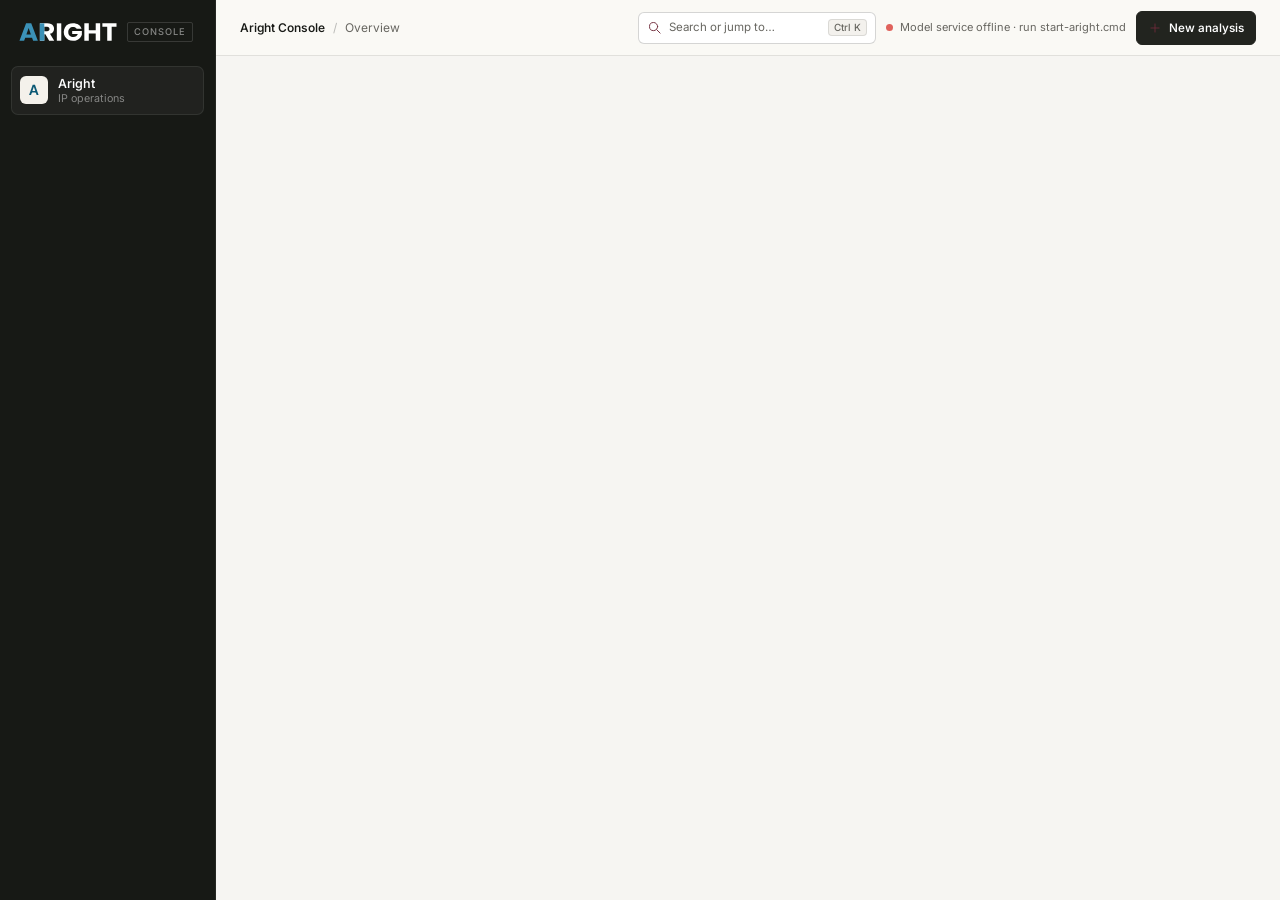
==== commit 48a228df: "Add OpenAI evidence copilot and report packages" ====
--- a/admin/index.html
+++ b/admin/index.html
@@ -373,6 +373,7 @@
             </div>
 
             <div class="report" id="report" hidden></div>
+            <p class="sr-only" id="evidenceLive" role="status" aria-live="polite"></p>
           </div>
         </div>
       </section>
@@ -468,5 +469,6 @@
   </dialog>
 
   <script src="../js/admin.js" defer></script>
+  <script src="../js/report-export.js" defer></script>
 </body>
 </html>
--- a/css/admin.css
+++ b/css/admin.css
@@ -2638,6 +2638,105 @@
   }
 }
 
+/* Browser-native report printing. The same action can save a PDF through the
+   system print dialog; application chrome and interactive controls stay out. */
+.report-export__draft-print {
+  display: none;
+}
+
+@media print {
+  @page {
+    margin: 12mm;
+  }
+
+  body.console {
+    min-width: 0;
+    background: #fff;
+    color: #20211e;
+  }
+
+  .console .side,
+  .console .topbar,
+  .console .view:not(#view-analyze),
+  #view-analyze > .view__head,
+  #view-analyze .flow,
+  #view-analyze .intake,
+  #view-analyze .report-nav,
+  #view-analyze .report .actions,
+  #view-analyze .report button,
+  #view-analyze .report input,
+  #view-analyze [data-copilot-draft],
+  #view-analyze .report > .raw,
+  .command-menu,
+  .unlock {
+    display: none !important;
+  }
+
+  #view-analyze .report-export__draft-print {
+    display: block !important;
+    min-height: 0;
+    padding: 12px 14px;
+    border: 1px solid #d8d5cf;
+    border-radius: 6px;
+    background: #fff;
+    color: #20211e;
+    font: inherit;
+    white-space: pre-wrap;
+    overflow-wrap: anywhere;
+  }
+
+  .console .shell,
+  .console .app-frame,
+  .console .main,
+  #view-analyze,
+  #view-analyze .workspace,
+  #view-analyze .results,
+  #view-analyze .report,
+  #view-analyze .report-workspace,
+  #view-analyze .report-sections,
+  #view-analyze .report-section {
+    display: block !important;
+    width: 100% !important;
+    max-width: none !important;
+    min-height: 0 !important;
+    margin: 0 !important;
+    padding: 0 !important;
+    overflow: visible !important;
+    background: #fff !important;
+    box-shadow: none !important;
+  }
+
+  #view-analyze .report-summary,
+  #view-analyze .report-section > .section-card {
+    margin: 0 0 8mm !important;
+    border: 1px solid #d8d5cf !important;
+    box-shadow: none !important;
+  }
+
+  #view-analyze .section-card__head,
+  #view-analyze .meter,
+  #view-analyze .task,
+  #view-analyze .review-package,
+  #view-analyze .evidence > div,
+  #view-analyze table tr,
+  #view-analyze figure {
+    break-inside: avoid;
+  }
+
+  #view-analyze img,
+  #view-analyze video,
+  #view-analyze canvas {
+    max-width: 100% !important;
+    max-height: 100mm !important;
+    object-fit: contain;
+  }
+
+  #view-analyze a {
+    color: #20211e;
+    text-decoration: none;
+  }
+}
+
 @media (max-width: 900px) {
   #view-analyze .workspace[data-mode="composer"] .intake__foot,
   #view-analyze .workspace[data-mode="error"] .intake__foot {
@@ -5383,3 +5482,1062 @@
     display: none;
   }
 }
+
+/* ================================================================
+   Analysis workspace — modality layouts and optional task evidence
+   This final scoped layer intentionally wins the older compact rules.
+   ================================================================ */
+#view-analyze .analysis-findings .finding-body,
+#view-analyze .finding-layout,
+#view-analyze .finding-main,
+#view-analyze .finding-insights,
+#view-analyze .finding-media,
+#view-analyze .finding-panel,
+#view-analyze .plan-layout,
+#view-analyze .review-layout {
+  min-width: 0;
+}
+
+#view-analyze .finding-layout {
+  display: grid;
+  gap: clamp(18px, 2.2vw, 32px);
+  align-items: start;
+}
+
+#view-analyze .finding-insights {
+  display: grid;
+  gap: 14px;
+  align-content: start;
+}
+
+#view-analyze .finding-insights > .panel-kicker,
+#view-analyze .finding-insights > .verdict,
+#view-analyze .finding-insights > .stats-row,
+#view-analyze .finding-insights > .callout,
+#view-analyze .finding-insights > .note,
+#view-analyze .finding-panel .detector-signals,
+#view-analyze .finding-panel .stats-row,
+#view-analyze .finding-panel .note {
+  margin: 0;
+}
+
+#view-analyze .finding-layout--image {
+  grid-template-columns: minmax(300px, 0.88fr) minmax(380px, 1.12fr);
+}
+
+#view-analyze .finding-layout--text {
+  grid-template-columns: minmax(270px, 0.42fr) minmax(0, 1.58fr);
+}
+
+#view-analyze .finding-layout--video {
+  grid-template-columns: minmax(260px, 0.38fr) minmax(0, 1.62fr);
+}
+
+#view-analyze .finding-layout--audio {
+  grid-template-columns: minmax(300px, 0.76fr) minmax(0, 1.24fr);
+}
+
+#view-analyze .finding-layout--audio.is-single,
+#view-analyze .finding-layout--text.is-embedded {
+  grid-template-columns: minmax(0, 1fr);
+}
+
+#view-analyze .finding-media {
+  display: grid;
+  height: 100%;
+  grid-template-rows: minmax(0, 1fr) auto;
+  margin: 0;
+  overflow: hidden;
+  border: 1px solid var(--console-line);
+  border-radius: 12px;
+  background: var(--console-panel-subtle);
+}
+
+#view-analyze .finding-media__stage {
+  display: grid;
+  place-items: center;
+  min-height: 340px;
+  padding: clamp(14px, 2vw, 24px);
+  background:
+    linear-gradient(45deg, rgba(255, 255, 255, 0.32) 25%, transparent 25%, transparent 75%, rgba(255, 255, 255, 0.32) 75%),
+    linear-gradient(45deg, rgba(255, 255, 255, 0.32) 25%, transparent 25%, transparent 75%, rgba(255, 255, 255, 0.32) 75%),
+    #eeeae3;
+  background-position: 0 0, 10px 10px;
+  background-size: 20px 20px;
+}
+
+#view-analyze .finding-media__stage img {
+  width: 100%;
+  height: clamp(320px, 36vw, 500px);
+  object-fit: contain;
+  border-radius: 8px;
+  background: transparent;
+  box-shadow: 0 12px 34px rgba(23, 25, 21, 0.12);
+}
+
+#view-analyze .finding-media__stage .media-missing {
+  width: 100%;
+  max-width: 420px;
+}
+
+#view-analyze .finding-media figcaption {
+  display: flex;
+  align-items: center;
+  justify-content: space-between;
+  gap: 12px;
+  padding: 12px 14px;
+  border-top: 1px solid var(--console-line);
+  color: var(--muted);
+  font-size: 0.74rem;
+}
+
+#view-analyze .finding-media figcaption strong {
+  color: var(--ink);
+  font-size: 0.78rem;
+}
+
+#view-analyze .finding-media figcaption span {
+  min-width: 0;
+  overflow: hidden;
+  text-overflow: ellipsis;
+  white-space: nowrap;
+}
+
+#view-analyze .finding-verdict,
+#view-analyze .finding-panel,
+#view-analyze .finding-layout--text > .finding-insights,
+#view-analyze .finding-layout--video > .finding-insights,
+#view-analyze .finding-layout--audio > .finding-insights {
+  padding: 18px;
+  border: 1px solid var(--console-line);
+  border-radius: 11px;
+  background: #fbfaf7;
+}
+
+#view-analyze .finding-verdict {
+  background: linear-gradient(135deg, #f7f4ef 0%, #fff 100%);
+}
+
+#view-analyze .finding-verdict .verdict,
+#view-analyze .finding-insights > .verdict {
+  margin: 7px 0 12px;
+  font-size: 1rem;
+  line-height: 1.45;
+}
+
+#view-analyze .finding-verdict > .note {
+  max-width: 58ch;
+  margin: 0;
+  color: var(--muted);
+  font-size: 0.76rem;
+  line-height: 1.5;
+}
+
+#view-analyze .finding-panel > header {
+  display: flex;
+  align-items: center;
+  justify-content: space-between;
+  gap: 12px;
+  margin-bottom: 12px;
+}
+
+#view-analyze .finding-panel > header span {
+  color: var(--ink);
+  font-size: 0.78rem;
+  font-weight: 650;
+}
+
+#view-analyze .finding-panel > header small {
+  color: var(--muted);
+  font-size: 0.68rem;
+}
+
+#view-analyze .finding-panel .detector-signals {
+  grid-template-columns: repeat(auto-fit, minmax(180px, 1fr));
+  gap: 10px;
+}
+
+#view-analyze .finding-panel .detector-signal {
+  padding: 14px;
+  background: #fff;
+}
+
+#view-analyze .finding-panel .detector-signal strong {
+  margin-block: 5px;
+  font-size: 1.5rem;
+}
+
+#view-analyze .finding-panel .detector-signal p,
+#view-analyze .finding-panel .detector-signal > span,
+#view-analyze .finding-panel .detector-signal small,
+#view-analyze .finding-panel--provenance p {
+  font-size: 0.76rem;
+  line-height: 1.5;
+}
+
+#view-analyze .finding-panel--provenance p {
+  margin: 0;
+  color: var(--muted);
+}
+
+#view-analyze .finding-layout--text > .finding-insights,
+#view-analyze .finding-layout--video > .finding-insights {
+  position: sticky;
+  top: 132px;
+}
+
+#view-analyze .finding-layout--text .doc {
+  max-height: 540px;
+  padding: 20px 22px;
+  font-size: 0.88rem;
+  line-height: 1.78;
+}
+
+#view-analyze .finding-layout--text.is-embedded .finding-insights {
+  position: static;
+}
+
+#view-analyze .finding-layout--text.is-embedded .doc {
+  max-height: 360px;
+}
+
+#view-analyze .doc-disclosure {
+  overflow: hidden;
+  border: 1px solid var(--console-line);
+  border-radius: 11px;
+  background: #fff;
+}
+
+#view-analyze .doc-disclosure > summary {
+  display: flex;
+  min-height: 48px;
+  align-items: center;
+  justify-content: space-between;
+  gap: 14px;
+  padding: 12px 16px;
+  color: var(--ink);
+  font-size: 0.78rem;
+  font-weight: 650;
+  cursor: pointer;
+}
+
+#view-analyze .doc-disclosure > summary small {
+  color: var(--muted);
+  font-size: 0.68rem;
+  font-weight: 500;
+}
+
+#view-analyze .doc-disclosure[open] > summary {
+  border-bottom: 1px solid var(--console-line);
+}
+
+#view-analyze .doc-disclosure__body .doc {
+  border: 0;
+  border-radius: 0;
+}
+
+#view-analyze .finding-layout--video .frames {
+  grid-template-columns: repeat(auto-fit, minmax(min(150px, 100%), 1fr));
+  gap: 14px;
+}
+
+#view-analyze .finding-layout--video .frame img {
+  aspect-ratio: 16 / 10;
+  object-fit: cover;
+}
+
+#view-analyze .finding-media--audio {
+  display: grid;
+  gap: 14px;
+  padding: 22px;
+  overflow: visible;
+}
+
+#view-analyze .finding-media--audio .player {
+  width: 100%;
+  max-width: none;
+  margin: 0;
+}
+
+#view-analyze .finding-media--audio > p:last-child {
+  margin: 0;
+  color: var(--muted);
+  font-size: 0.76rem;
+}
+
+#view-analyze .finding-transcript {
+  margin-top: 24px;
+  padding-top: 22px;
+  border-top: 1px solid var(--console-line);
+}
+
+#view-analyze .human-goal__recheck {
+  display: flex;
+  grid-column: 1 / -1;
+  align-items: center;
+  gap: 12px;
+  padding-top: 12px;
+  border-top: 1px solid color-mix(in srgb, var(--green) 22%, var(--console-line));
+}
+
+#view-analyze .human-goal__recheck .btn {
+  flex: 0 0 auto;
+  min-height: 36px;
+}
+
+#view-analyze .human-goal__recheck small {
+  color: var(--muted);
+  font-size: 0.67rem;
+  line-height: 1.45;
+}
+
+#view-analyze .plan-layout {
+  display: grid;
+  grid-template-columns: minmax(0, 1.55fr) minmax(300px, 0.72fr);
+  gap: 24px;
+  align-items: start;
+}
+
+#view-analyze .plan-layout__aside {
+  position: sticky;
+  top: 132px;
+  display: grid;
+  gap: 18px;
+  padding: 18px;
+  border: 1px solid var(--console-line);
+  border-radius: 11px;
+  background: #f8f6f2;
+}
+
+#view-analyze .plan-layout__aside .group-title {
+  margin: 0;
+}
+
+#view-analyze .plan-layout__aside .auto-list {
+  margin: 10px 0 0;
+}
+
+#view-analyze .plan-automated > summary {
+  min-height: 36px;
+  color: var(--ink);
+  font-size: 0.7rem;
+  font-weight: 700;
+  letter-spacing: 0.04em;
+  text-transform: uppercase;
+  cursor: pointer;
+}
+
+#view-analyze .plan-evidence-note {
+  display: grid;
+  grid-template-columns: 38px minmax(0, 1fr);
+  gap: 12px;
+  align-items: start;
+  padding-bottom: 16px;
+  border-bottom: 1px solid var(--console-line);
+}
+
+#view-analyze .plan-evidence-note > span {
+  display: grid;
+  width: 38px;
+  height: 38px;
+  place-items: center;
+  border-radius: 9px;
+  background: var(--brand-blue-soft);
+  color: var(--brand-blue-deep);
+}
+
+#view-analyze .plan-evidence-note .icon {
+  width: 17px;
+  height: 17px;
+}
+
+#view-analyze .plan-evidence-note strong {
+  display: block;
+  margin-bottom: 4px;
+  font-size: 0.8rem;
+}
+
+#view-analyze .plan-evidence-note p {
+  margin: 0;
+  color: var(--muted);
+  font-size: 0.75rem;
+  line-height: 1.5;
+}
+
+#view-analyze .task-evidence {
+  display: grid;
+  gap: 9px;
+  margin-top: 12px;
+  padding-top: 11px;
+  border-top: 1px dashed var(--console-line);
+}
+
+#view-analyze .task__top {
+  flex-wrap: wrap;
+}
+
+#view-analyze .task__title {
+  flex: 1 1 190px;
+}
+
+#view-analyze .task__top-actions {
+  display: flex;
+  flex: 0 0 auto;
+  align-items: center;
+  gap: 7px;
+}
+
+#view-analyze .task-recheck {
+  min-height: 34px;
+  padding: 6px 10px;
+  border: 1px solid var(--console-line-strong);
+  border-radius: 7px;
+  background: #fff;
+  color: var(--brand-blue-deep);
+  font: 650 0.72rem var(--sans);
+  cursor: pointer;
+}
+
+#view-analyze .task-recheck:hover:not(:disabled) {
+  border-color: var(--brand-blue);
+  background: var(--brand-blue-soft);
+}
+
+#view-analyze .task-recheck:disabled {
+  color: var(--muted);
+  cursor: not-allowed;
+  opacity: 0.68;
+}
+
+#view-analyze .task-copilot-detail {
+  margin-top: 12px;
+  padding: 11px 13px;
+  border: 1px solid #d9e5e9;
+  border-radius: 8px;
+  background: #f4f8f9;
+}
+
+#view-analyze .task-copilot-detail summary {
+  color: var(--brand-blue-deep);
+  font-size: 0.72rem;
+  font-weight: 750;
+  cursor: pointer;
+}
+
+#view-analyze .task-copilot-detail > p,
+#view-analyze .task-copilot-detail > div {
+  margin: 10px 0 0;
+  color: var(--muted);
+  font-size: 0.72rem;
+  line-height: 1.5;
+}
+
+#view-analyze .task-copilot-detail strong {
+  display: block;
+  margin-bottom: 4px;
+  color: var(--ink);
+  font-size: 0.68rem;
+  letter-spacing: 0.03em;
+  text-transform: uppercase;
+}
+
+#view-analyze .task-copilot-detail ol,
+#view-analyze .task-copilot-detail ul,
+#view-analyze .task-recheck-result ul {
+  display: grid;
+  gap: 4px;
+  margin: 0;
+  padding-left: 18px;
+}
+
+#view-analyze .task-recheck-result {
+  display: grid;
+  gap: 7px;
+  margin-top: 12px;
+  padding: 11px 13px;
+  border: 1px solid var(--console-line);
+  border-left: 3px solid var(--amber);
+  border-radius: 8px;
+  background: #fffaf0;
+  color: var(--muted);
+  font-size: 0.7rem;
+  line-height: 1.45;
+}
+
+#view-analyze .task-recheck-result--supported {
+  border-left-color: var(--green);
+  background: #f3faf6;
+}
+
+#view-analyze .task-recheck-result--unsupported {
+  border-left-color: var(--maroon);
+  background: #fbf3f4;
+}
+
+#view-analyze .task-recheck-result > div {
+  display: flex;
+  flex-wrap: wrap;
+  align-items: baseline;
+  justify-content: space-between;
+  gap: 6px 12px;
+}
+
+#view-analyze .task-recheck-result strong { color: var(--ink); }
+#view-analyze .task-recheck-result p,
+#view-analyze .task-recheck-result small { margin: 0; }
+
+#view-analyze .task > input[type="checkbox"] {
+  width: 22px;
+  height: 22px;
+  margin-top: 0;
+}
+
+#view-analyze .task__title {
+  display: inline-flex;
+  min-height: 28px;
+  align-items: center;
+}
+
+#view-analyze .task-evidence__toolbar {
+  display: flex;
+  align-items: center;
+  flex-wrap: wrap;
+  gap: 8px 12px;
+}
+
+#view-analyze .task-evidence__toolbar > small {
+  color: var(--muted);
+  font-size: 0.68rem;
+}
+
+#view-analyze .task-evidence__add {
+  display: inline-flex;
+  min-height: 34px;
+  align-items: center;
+  gap: 7px;
+  padding: 6px 10px;
+  border: 1px solid var(--console-line-strong);
+  border-radius: 7px;
+  background: #fff;
+  color: var(--ink);
+  font: 620 0.72rem var(--sans);
+  cursor: pointer;
+}
+
+#view-analyze .task-evidence__add:hover:not(:disabled) {
+  border-color: var(--brand-blue);
+  color: var(--brand-blue-deep);
+}
+
+#view-analyze .task-evidence__add:disabled {
+  cursor: wait;
+  opacity: 0.65;
+}
+
+#view-analyze .task-evidence__add .icon {
+  width: 15px;
+  height: 15px;
+}
+
+#view-analyze .task-evidence__add b {
+  display: grid;
+  min-width: 19px;
+  height: 19px;
+  place-items: center;
+  padding-inline: 4px;
+  border-radius: 99px;
+  background: var(--brand-blue-soft);
+  color: var(--brand-blue-deep);
+  font-size: 0.62rem;
+}
+
+#view-analyze .task-evidence__list {
+  display: grid;
+  gap: 6px;
+}
+
+#view-analyze .task-evidence__item {
+  display: grid;
+  grid-template-columns: minmax(0, 1fr) auto;
+  gap: 12px;
+  align-items: center;
+  padding: 9px 10px;
+  border: 1px solid var(--console-line);
+  border-radius: 7px;
+  background: #fff;
+}
+
+#view-analyze .task-evidence__item strong,
+#view-analyze .task-evidence__item span {
+  display: block;
+  min-width: 0;
+}
+
+#view-analyze .task-evidence__item strong {
+  overflow: hidden;
+  color: var(--ink);
+  font-size: 0.72rem;
+  text-overflow: ellipsis;
+  white-space: nowrap;
+}
+
+#view-analyze .task-evidence__item span {
+  margin-top: 2px;
+  color: var(--muted);
+  font-size: 0.64rem;
+}
+
+#view-analyze .task-evidence__actions {
+  display: flex;
+  align-items: center;
+  gap: 8px;
+}
+
+#view-analyze .task-evidence__actions .text-action {
+  min-height: 30px;
+  padding: 4px 6px;
+}
+
+#view-analyze .text-action--danger {
+  color: var(--maroon);
+}
+
+#view-analyze .task-evidence__message {
+  margin: 0;
+  color: var(--muted);
+  font-size: 0.69rem;
+}
+
+#view-analyze .task-evidence__message--ok { color: var(--green); }
+#view-analyze .task-evidence__message--warning { color: var(--amber); }
+#view-analyze .task-evidence__message--error { color: var(--maroon); }
+
+#view-analyze .review-layout {
+  display: grid;
+  grid-template-columns: minmax(0, 1.28fr) minmax(330px, 0.72fr);
+  gap: 24px;
+  align-items: start;
+}
+
+#view-analyze .review-layout .evidence,
+#view-analyze .review-package {
+  padding: 18px;
+  border: 1px solid var(--console-line);
+  border-radius: 11px;
+  background: #fbfaf7;
+}
+
+#view-analyze .review-layout .evidence {
+  grid-template-columns: minmax(100px, 150px) minmax(0, 1fr);
+  gap: 10px 16px;
+  margin: 0;
+}
+
+#view-analyze .review-package {
+  display: grid;
+  gap: 14px;
+}
+
+#view-analyze .review-package > p {
+  margin: 0;
+  color: var(--muted);
+  font-size: 0.76rem;
+  line-height: 1.5;
+}
+
+#view-analyze .review-package__stats {
+  display: grid;
+  grid-template-columns: repeat(3, minmax(0, 1fr));
+  gap: 8px;
+}
+
+#view-analyze .review-package__stats span {
+  display: grid;
+  gap: 3px;
+  min-width: 0;
+  padding: 10px;
+  border-radius: 8px;
+  background: #fff;
+  color: var(--muted);
+  font-size: 0.66rem;
+  line-height: 1.35;
+}
+
+#view-analyze .review-package__stats strong {
+  color: var(--ink);
+  font-size: 1rem;
+}
+
+#view-analyze .review-package .actions {
+  display: grid;
+  grid-template-columns: minmax(0, 1fr);
+  gap: 8px;
+  margin: 0;
+}
+
+#view-analyze .review-package .actions .btn {
+  width: 100%;
+  justify-content: center;
+}
+
+#view-analyze .review-layout + .disclaimer,
+#view-analyze .review-support-grid + .disclaimer {
+  margin-top: 18px;
+}
+
+#view-analyze .review-support-grid {
+  display: grid;
+  grid-template-columns: minmax(0, 0.92fr) minmax(0, 1.08fr);
+  gap: 24px;
+  margin-top: 24px;
+}
+
+#view-analyze .copilot-draft,
+#view-analyze .review-evidence-files {
+  min-width: 0;
+  padding: 18px;
+  border: 1px solid var(--console-line);
+  border-radius: 11px;
+  background: #fbfaf7;
+}
+
+#view-analyze .copilot-draft {
+  display: grid;
+  align-content: start;
+  gap: 12px;
+}
+
+#view-analyze .copilot-draft__head,
+#view-analyze .review-evidence-files__head,
+#view-analyze .review-evidence-task__head {
+  display: flex;
+  align-items: flex-start;
+  justify-content: space-between;
+  gap: 12px;
+}
+
+#view-analyze .copilot-draft__head h3,
+#view-analyze .review-evidence-files__head h3 {
+  margin: 2px 0 0;
+  font-size: 0.96rem;
+}
+
+#view-analyze .copilot-draft__head p:last-child,
+#view-analyze .review-evidence-files__head > p {
+  max-width: 54ch;
+  margin: 5px 0 0;
+  color: var(--muted);
+  font-size: 0.7rem;
+  line-height: 1.45;
+}
+
+#view-analyze .copilot-draft__refresh {
+  flex: 0 0 auto;
+  min-height: 36px;
+  padding-inline: 11px;
+  font-size: 0.7rem;
+}
+
+#view-analyze .copilot-draft__summary {
+  margin: 0;
+  padding: 10px 12px;
+  border-left: 3px solid var(--brand-blue);
+  background: var(--brand-blue-soft);
+  color: var(--ink);
+  font-size: 0.73rem;
+  line-height: 1.5;
+}
+
+#view-analyze .copilot-draft textarea {
+  width: 100%;
+  min-height: 280px;
+  resize: vertical;
+  padding: 13px;
+  border: 1px solid var(--console-line-strong);
+  border-radius: 8px;
+  background: #fff;
+  color: var(--ink);
+  font: 0.76rem/1.55 var(--sans);
+}
+
+#view-analyze .copilot-draft textarea:focus {
+  border-color: var(--brand-blue);
+  outline: 3px solid color-mix(in srgb, var(--brand-blue) 16%, transparent);
+}
+
+#view-analyze .copilot-draft__footer {
+  display: flex;
+  flex-wrap: wrap;
+  justify-content: space-between;
+  gap: 5px 14px;
+  color: var(--muted);
+  font-size: 0.64rem;
+}
+
+#view-analyze .copilot-suggestion {
+  padding: 9px 11px;
+  border: 1px solid var(--console-line);
+  border-radius: 8px;
+  background: #fff;
+}
+
+#view-analyze .copilot-suggestion summary {
+  color: var(--brand-blue-deep);
+  font-size: 0.7rem;
+  font-weight: 700;
+  cursor: pointer;
+}
+
+#view-analyze .copilot-suggestion pre {
+  max-height: 220px;
+  margin: 10px 0 0;
+  overflow: auto;
+  white-space: pre-wrap;
+  font: 0.68rem/1.5 var(--sans);
+}
+
+#view-analyze .review-evidence-files {
+  display: grid;
+  align-content: start;
+  gap: 14px;
+}
+
+#view-analyze .review-evidence-files__head {
+  padding-bottom: 12px;
+  border-bottom: 1px solid var(--console-line);
+}
+
+#view-analyze .review-evidence-files__head > p {
+  max-width: 38ch;
+  text-align: right;
+}
+
+#view-analyze .review-evidence-files__list {
+  display: grid;
+  gap: 10px;
+}
+
+#view-analyze .review-evidence-task {
+  display: grid;
+  gap: 9px;
+  padding: 12px;
+  border: 1px solid var(--console-line);
+  border-radius: 9px;
+  background: #fff;
+}
+
+#view-analyze .review-evidence-task__head > div {
+  min-width: 0;
+}
+
+#view-analyze .review-evidence-task__head strong,
+#view-analyze .review-evidence-task__head small {
+  display: block;
+}
+
+#view-analyze .review-evidence-task__head strong {
+  color: var(--ink);
+  font-size: 0.74rem;
+  line-height: 1.35;
+}
+
+#view-analyze .review-evidence-task__head small,
+#view-analyze .review-evidence-task__empty {
+  margin: 3px 0 0;
+  color: var(--muted);
+  font-size: 0.65rem;
+}
+
+@media (min-width: 1320px) {
+  #view-analyze .plan-layout__tasks .tasks {
+    grid-template-columns: repeat(2, minmax(0, 1fr));
+    align-items: start;
+  }
+
+  #view-analyze .plan-layout__tasks .task:first-child {
+    grid-column: 1 / -1;
+  }
+}
+
+@media (max-width: 900px) {
+  #view-analyze .plan-layout,
+  #view-analyze .review-layout,
+  #view-analyze .review-support-grid {
+    grid-template-columns: minmax(0, 1fr);
+  }
+
+  #view-analyze .plan-layout__aside {
+    position: static;
+  }
+
+  #view-analyze .review-package__stats {
+    grid-template-columns: repeat(3, minmax(0, 1fr));
+  }
+}
+
+@media (max-width: 980px) {
+  #view-analyze .finding-layout--image,
+  #view-analyze .finding-layout--text,
+  #view-analyze .finding-layout--video,
+  #view-analyze .finding-layout--audio {
+    grid-template-columns: minmax(0, 1fr);
+  }
+
+  #view-analyze .finding-layout--text > .finding-insights,
+  #view-analyze .finding-layout--video > .finding-insights {
+    position: static;
+  }
+
+  #view-analyze .finding-media__stage {
+    min-height: 280px;
+  }
+
+  #view-analyze .finding-media__stage img {
+    height: clamp(280px, 58vw, 480px);
+  }
+}
+
+@media (max-width: 700px) {
+  #view-analyze .finding-layout--image > .finding-media {
+    width: 100%;
+    max-width: none;
+  }
+
+  #view-analyze .finding-media__stage {
+    min-height: 210px;
+    padding: 10px;
+  }
+
+  #view-analyze .finding-media__stage img {
+    height: auto;
+    max-height: 390px;
+  }
+
+  #view-analyze .finding-media figcaption {
+    align-items: flex-start;
+    flex-direction: column;
+    gap: 3px;
+  }
+
+  #view-analyze .finding-layout--text .doc,
+  #view-analyze .finding-layout--text.is-embedded .doc {
+    max-height: none;
+    overflow: visible;
+    padding: 16px;
+    font-size: 0.86rem;
+  }
+
+  #view-analyze .finding-layout--video .frames {
+    grid-template-columns: repeat(2, minmax(0, 1fr));
+  }
+
+  #view-analyze .task-evidence__add,
+  #view-analyze .task-recheck,
+  #view-analyze .task-evidence__actions .text-action,
+  #view-analyze [data-copy-fingerprint] {
+    min-height: 44px;
+  }
+
+  #view-analyze .task > input[type="checkbox"] {
+    width: 24px;
+    height: 24px;
+  }
+
+  #view-analyze .task__title {
+    min-height: 32px;
+  }
+
+  #view-analyze .task-evidence__item {
+    grid-template-columns: minmax(0, 1fr);
+  }
+
+  #view-analyze .task-evidence__actions {
+    justify-content: flex-start;
+  }
+
+  #view-analyze .review-layout .evidence {
+    grid-template-columns: minmax(82px, 105px) minmax(0, 1fr);
+    padding: 14px;
+  }
+
+  #view-analyze .review-package__stats {
+    grid-template-columns: repeat(3, minmax(0, 1fr));
+  }
+
+  #view-analyze .copilot-draft__head,
+  #view-analyze .review-evidence-files__head,
+  #view-analyze .review-evidence-task__head {
+    align-items: stretch;
+    flex-direction: column;
+  }
+
+  #view-analyze .human-goal__recheck {
+    align-items: stretch;
+    flex-direction: column;
+  }
+
+  #view-analyze .human-goal__recheck .btn {
+    width: 100%;
+    justify-content: center;
+  }
+
+  #view-analyze .copilot-draft__refresh,
+  #view-analyze .review-evidence-task__head .task-evidence__add {
+    width: 100%;
+    justify-content: center;
+  }
+
+  #view-analyze .review-evidence-files__head > p {
+    max-width: none;
+    text-align: left;
+  }
+}
+
+@media (max-width: 400px) {
+  #view-analyze .report-nav__item small {
+    display: none;
+  }
+
+  #view-analyze .report-nav__item {
+    min-width: 0;
+    padding-inline: 5px;
+  }
+
+  #view-analyze .hash-value {
+    align-items: flex-start;
+    flex-wrap: wrap;
+  }
+
+  #view-analyze [data-copy-fingerprint] {
+    flex: 0 0 auto;
+    min-width: 44px;
+  }
+
+  #view-analyze .repo-panel > header {
+    align-items: flex-start;
+    flex-direction: column;
+    gap: 5px;
+  }
+
+  #view-analyze .repo-panel__meta {
+    max-width: 100%;
+    white-space: normal;
+  }
+}
+
+@media (max-width: 340px) {
+  #view-analyze .report-summary .meters {
+    grid-template-columns: repeat(2, minmax(0, 1fr));
+  }
+
+  #view-analyze .report-summary .meter {
+    grid-template-columns: minmax(0, 1fr);
+    align-content: start;
+    justify-items: start;
+    min-height: 128px;
+  }
+
+  #view-analyze .report-summary .meter__text {
+    min-width: 0;
+  }
+}
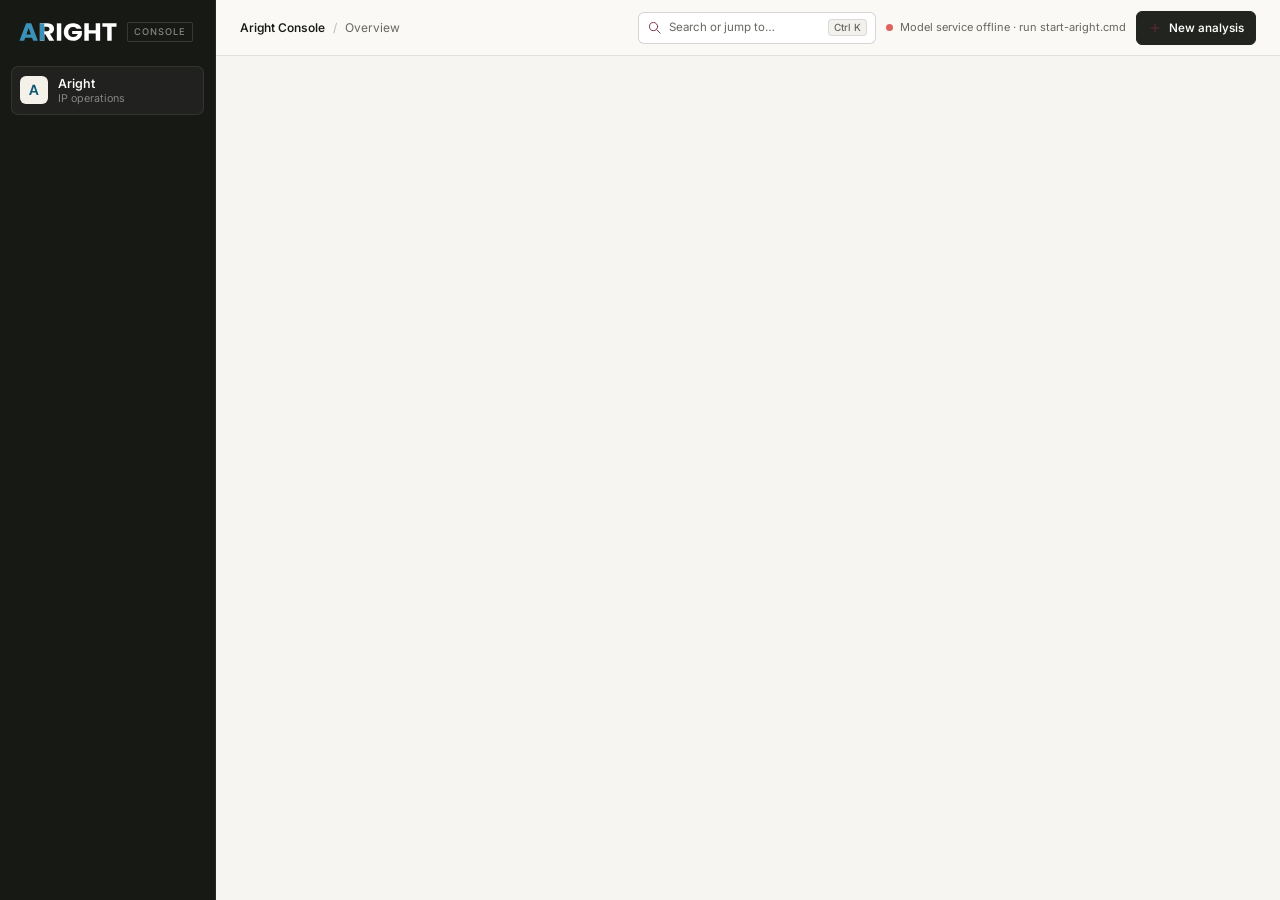
==== commit f67fac38: "Make Aright plans automatic and verifiable" ====
--- a/admin/index.html
+++ b/admin/index.html
@@ -6,11 +6,12 @@
   <title>Aright Console | AI Analysis &amp; IPR Scoring</title>
   <meta name="description" content="Screen text, images, video, audio and public GitHub code repositories, score their IP readiness, and get a concrete action plan." />
   <meta name="robots" content="noindex" />
+  <meta name="aright-build" content="20260921-5" />
   <meta name="theme-color" content="#171915" />
   <link rel="icon" href="../assets/img/brand-mark.svg" type="image/svg+xml" />
   <link rel="icon" href="../assets/img/favicon-32.png" sizes="32x32" />
-  <link rel="stylesheet" href="../css/styles.css" />
-  <link rel="stylesheet" href="../css/admin.css" />
+  <link rel="stylesheet" href="../css/styles.css?v=20260921-5" />
+  <link rel="stylesheet" href="../css/admin.css?v=20260921-5" />
 </head>
 <body class="console is-checking-access">
 
@@ -468,7 +469,7 @@
     </form>
   </dialog>
 
-  <script src="../js/admin.js" defer></script>
-  <script src="../js/report-export.js" defer></script>
+  <script src="../js/admin.js?v=20260921-5" defer></script>
+  <script src="../js/report-export.js?v=20260921-5" defer></script>
 </body>
 </html>
--- a/css/admin.css
+++ b/css/admin.css
@@ -5483,6 +5483,145 @@
   }
 }
 
+/* Aright plan completion and export controls. Kept in the final cascade layer so
+   legacy compact-report rules cannot shrink or hide these primary actions. */
+#view-analyze .plan-export-actions {
+  display: flex;
+  flex-wrap: wrap;
+  align-items: center;
+  justify-content: flex-end;
+  gap: 8px;
+}
+
+#view-analyze .task-confirm,
+#view-analyze .task-reopen {
+  min-height: 34px;
+  padding: 6px 10px;
+  border: 1px solid var(--console-line-strong);
+  border-radius: 7px;
+  background: #fff;
+  color: var(--ink);
+  font: 700 0.72rem var(--sans);
+  cursor: pointer;
+}
+
+#view-analyze .task-confirm {
+  border-color: var(--green);
+  background: #f1f8f4;
+  color: #176341;
+}
+
+#view-analyze .task-reopen:hover,
+#view-analyze .task-confirm:hover {
+  filter: brightness(0.98);
+}
+
+#view-analyze .task-completion-status {
+  display: inline-flex;
+  align-items: center;
+  min-height: 28px;
+  padding: 4px 8px;
+  border-radius: 999px;
+  background: #e8f4ed;
+  color: #176341;
+  font: 750 0.66rem var(--sans);
+}
+
+#view-analyze .task-completion-status--legacy {
+  border: 1px solid #ead5a8;
+  background: #fff8ea;
+  color: #73561c;
+}
+
+#view-analyze .task-completion-hint {
+  margin: 8px 0 0;
+  padding: 8px 10px;
+  border-left: 3px solid var(--amber);
+  background: #fff8ea;
+  color: #73561c;
+  font-size: 0.72rem;
+  line-height: 1.45;
+}
+
+#view-analyze .task-completion-hint--legacy {
+  border-left-color: var(--console-line-strong);
+  background: var(--console-panel-subtle);
+  color: var(--muted);
+}
+
+#view-analyze .legacy-completion-notice {
+  margin: 14px 0 0;
+}
+
+#view-analyze .aright-plan-status {
+  margin: 14px 0 0;
+}
+
+#view-analyze .aright-plan-status--fallback {
+  display: flex;
+  flex-wrap: wrap;
+  align-items: center;
+  justify-content: space-between;
+  gap: 12px;
+  padding: 12px 14px;
+  border: 1px solid var(--console-line);
+  border-radius: 9px;
+  background: var(--console-panel-subtle);
+}
+
+#view-analyze .aright-plan-status--fallback p {
+  margin: 3px 0 0;
+  color: var(--muted);
+  font-size: 0.74rem;
+}
+
+#view-analyze .task-copilot-detail--pending {
+  display: grid;
+  gap: 3px;
+}
+
+#view-analyze .task-copilot-detail--pending p {
+  margin: 0;
+}
+
+@media (max-width: 700px) {
+  #view-analyze .section-card__head:has(.plan-export-actions) {
+    align-items: stretch;
+    flex-direction: column;
+  }
+
+  #view-analyze .plan-export-actions {
+    display: grid;
+    grid-template-columns: minmax(0, 1fr);
+    justify-content: stretch;
+    width: 100%;
+  }
+
+  #view-analyze .plan-export-actions .btn,
+  #view-analyze .task-confirm,
+  #view-analyze .task-reopen {
+    min-height: 44px;
+    justify-content: center;
+  }
+}
+
+@media print {
+  #view-analyze .plan-export-actions,
+  #view-analyze .task-confirm,
+  #view-analyze .task-reopen,
+  #view-analyze .task-recheck {
+    display: none !important;
+  }
+
+  #view-analyze .task-copilot-detail > :not(summary) {
+    display: block !important;
+  }
+
+  #view-analyze .task-copilot-detail {
+    break-inside: avoid;
+  }
+}
+
 /* ================================================================
    Analysis workspace — modality layouts and optional task evidence
    This final scoped layer intentionally wins the older compact rules.
@@ -5793,38 +5932,95 @@
 
 #view-analyze .plan-layout {
   display: grid;
-  grid-template-columns: minmax(0, 1.55fr) minmax(300px, 0.72fr);
-  gap: 24px;
+  grid-template-columns: minmax(0, 1fr);
+  gap: 18px;
   align-items: start;
 }
 
 #view-analyze .plan-layout__aside {
-  position: sticky;
-  top: 132px;
-  display: grid;
-  gap: 18px;
-  padding: 18px;
+  position: static;
+  display: grid;
+  grid-template-columns: repeat(2, minmax(0, 1fr));
+  gap: 0;
+  padding: 0;
+  overflow: hidden;
   border: 1px solid var(--console-line);
   border-radius: 11px;
   background: #f8f6f2;
 }
 
-#view-analyze .plan-layout__aside .group-title {
-  margin: 0;
-}
-
-#view-analyze .plan-layout__aside .auto-list {
-  margin: 10px 0 0;
-}
-
+#view-analyze .plan-layout__aside > details {
+  min-width: 0;
+}
+
+#view-analyze .plan-layout__aside > details + details {
+  border-left: 1px solid var(--console-line);
+}
+
+#view-analyze .plan-guidance > summary,
 #view-analyze .plan-automated > summary {
-  min-height: 36px;
+  display: flex;
+  min-height: 56px;
+  align-items: center;
+  justify-content: space-between;
+  gap: 14px;
+  padding: 11px 15px;
   color: var(--ink);
-  font-size: 0.7rem;
+  cursor: pointer;
+  list-style: none;
+}
+
+#view-analyze .plan-guidance > summary::-webkit-details-marker,
+#view-analyze .plan-automated > summary::-webkit-details-marker {
+  display: none;
+}
+
+#view-analyze .plan-guidance > summary:focus-visible,
+#view-analyze .plan-automated > summary:focus-visible {
+  outline: 3px solid var(--brand-blue-deep);
+  outline-offset: -3px;
+}
+
+#view-analyze .plan-guidance[open] > summary,
+#view-analyze .plan-automated[open] > summary {
+  border-bottom: 1px solid var(--console-line);
+}
+
+#view-analyze .plan-disclosure__label {
+  display: grid;
+  min-width: 0;
+  gap: 2px;
+}
+
+#view-analyze .plan-disclosure__label strong {
+  font-size: 0.76rem;
+}
+
+#view-analyze .plan-disclosure__label small {
+  overflow: hidden;
+  color: var(--muted);
+  font-size: 0.65rem;
+  text-overflow: ellipsis;
+  white-space: nowrap;
+}
+
+#view-analyze .plan-disclosure__toggle {
+  flex: 0 0 auto;
+  color: var(--brand-blue-deep);
+  font-size: 0.68rem;
   font-weight: 700;
-  letter-spacing: 0.04em;
-  text-transform: uppercase;
-  cursor: pointer;
+}
+
+#view-analyze .plan-disclosure__toggle .when-open {
+  display: none;
+}
+
+#view-analyze details[open] > summary .plan-disclosure__toggle .when-closed {
+  display: none;
+}
+
+#view-analyze details[open] > summary .plan-disclosure__toggle .when-open {
+  display: inline;
 }
 
 #view-analyze .plan-evidence-note {
@@ -5832,8 +6028,8 @@
   grid-template-columns: 38px minmax(0, 1fr);
   gap: 12px;
   align-items: start;
-  padding-bottom: 16px;
-  border-bottom: 1px solid var(--console-line);
+  padding: 15px;
+  background: var(--console-panel);
 }
 
 #view-analyze .plan-evidence-note > span {
@@ -5862,6 +6058,12 @@
   color: var(--muted);
   font-size: 0.75rem;
   line-height: 1.5;
+}
+
+#view-analyze .plan-automated > .auto-list {
+  margin: 0;
+  padding: 15px;
+  background: var(--console-panel);
 }
 
 #view-analyze .task-evidence {
@@ -6367,11 +6569,37 @@
   }
 
   #view-analyze .plan-layout__aside {
-    position: static;
+    grid-template-columns: minmax(0, 1fr);
+  }
+
+  #view-analyze .plan-layout__aside > details + details {
+    border-top: 1px solid var(--console-line);
+    border-left: 0;
   }
 
   #view-analyze .review-package__stats {
     grid-template-columns: repeat(3, minmax(0, 1fr));
+  }
+}
+
+@media print {
+  #view-analyze .plan-layout__aside {
+    grid-template-columns: minmax(0, 1fr);
+  }
+
+  #view-analyze .plan-guidance > summary,
+  #view-analyze .plan-automated > summary {
+    display: none;
+  }
+
+  #view-analyze .plan-guidance > .plan-evidence-note,
+  #view-analyze .plan-automated > .auto-list {
+    display: grid !important;
+  }
+
+  #view-analyze .plan-layout__aside > details + details {
+    border-top: 1px solid var(--console-line);
+    border-left: 0;
   }
 }
 
@@ -6431,6 +6659,21 @@
     grid-template-columns: repeat(2, minmax(0, 1fr));
   }
 
+  #view-analyze .task__top-actions {
+    flex: 1 1 100%;
+    flex-wrap: wrap;
+    min-width: 0;
+    align-items: stretch;
+    justify-content: flex-start;
+  }
+
+  #view-analyze .task-recheck {
+    flex: 1 1 150px;
+    max-width: 100%;
+    white-space: normal;
+    overflow-wrap: anywhere;
+  }
+
   #view-analyze .task-evidence__add,
   #view-analyze .task-recheck,
   #view-analyze .task-evidence__actions .text-action,
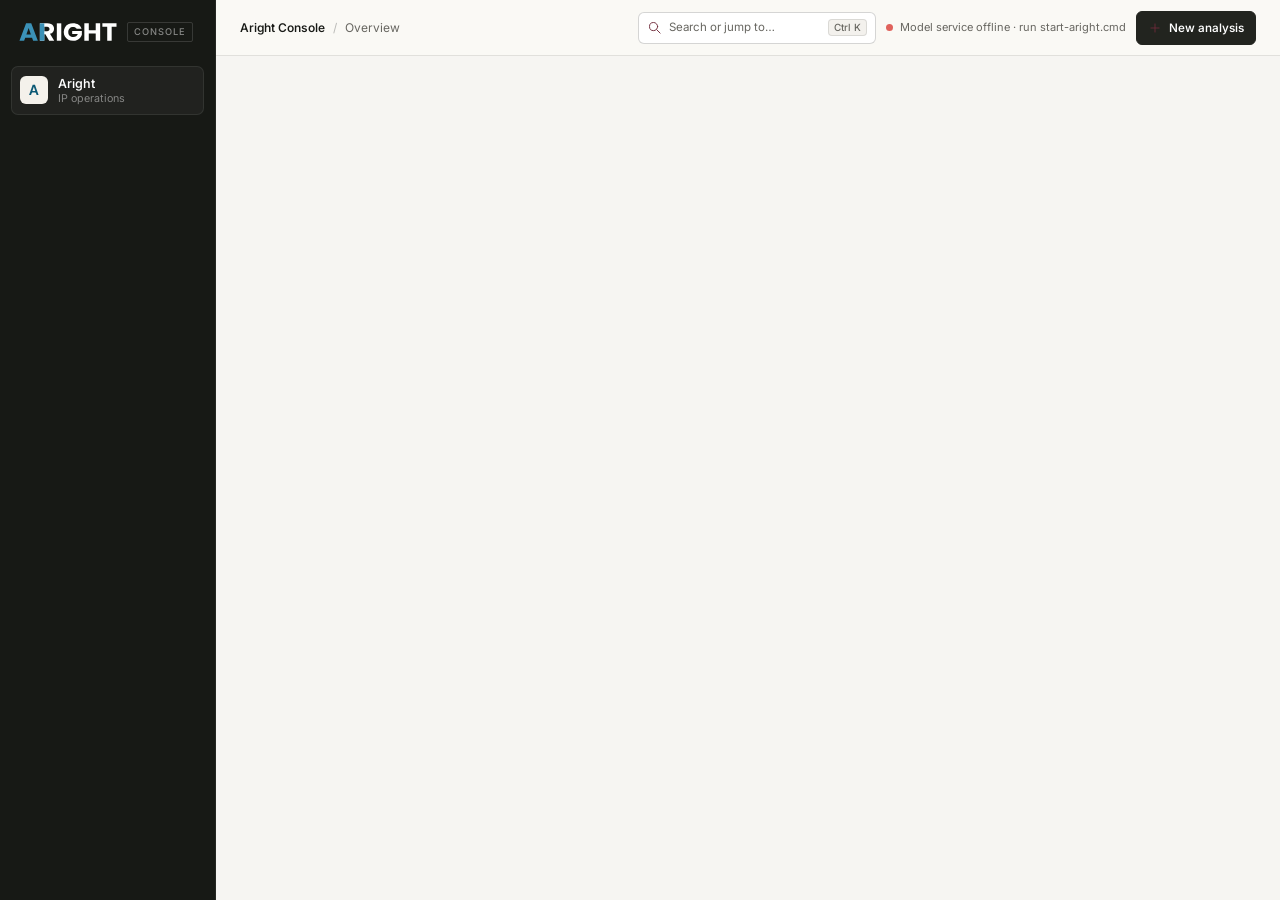
==== commit 69906e67: "Fix Aright plan generation fallback" ====
--- a/admin/index.html
+++ b/admin/index.html
@@ -6,12 +6,12 @@
   <title>Aright Console | AI Analysis &amp; IPR Scoring</title>
   <meta name="description" content="Screen text, images, video, audio and public GitHub code repositories, score their IP readiness, and get a concrete action plan." />
   <meta name="robots" content="noindex" />
-  <meta name="aright-build" content="20260921-5" />
+  <meta name="aright-build" content="20260921-6" />
   <meta name="theme-color" content="#171915" />
   <link rel="icon" href="../assets/img/brand-mark.svg" type="image/svg+xml" />
   <link rel="icon" href="../assets/img/favicon-32.png" sizes="32x32" />
-  <link rel="stylesheet" href="../css/styles.css?v=20260921-5" />
-  <link rel="stylesheet" href="../css/admin.css?v=20260921-5" />
+  <link rel="stylesheet" href="../css/styles.css?v=20260921-6" />
+  <link rel="stylesheet" href="../css/admin.css?v=20260921-6" />
 </head>
 <body class="console is-checking-access">
 
@@ -469,7 +469,7 @@
     </form>
   </dialog>
 
-  <script src="../js/admin.js?v=20260921-5" defer></script>
-  <script src="../js/report-export.js?v=20260921-5" defer></script>
+  <script src="../js/admin.js?v=20260921-6" defer></script>
+  <script src="../js/report-export.js?v=20260921-6" defer></script>
 </body>
 </html>
